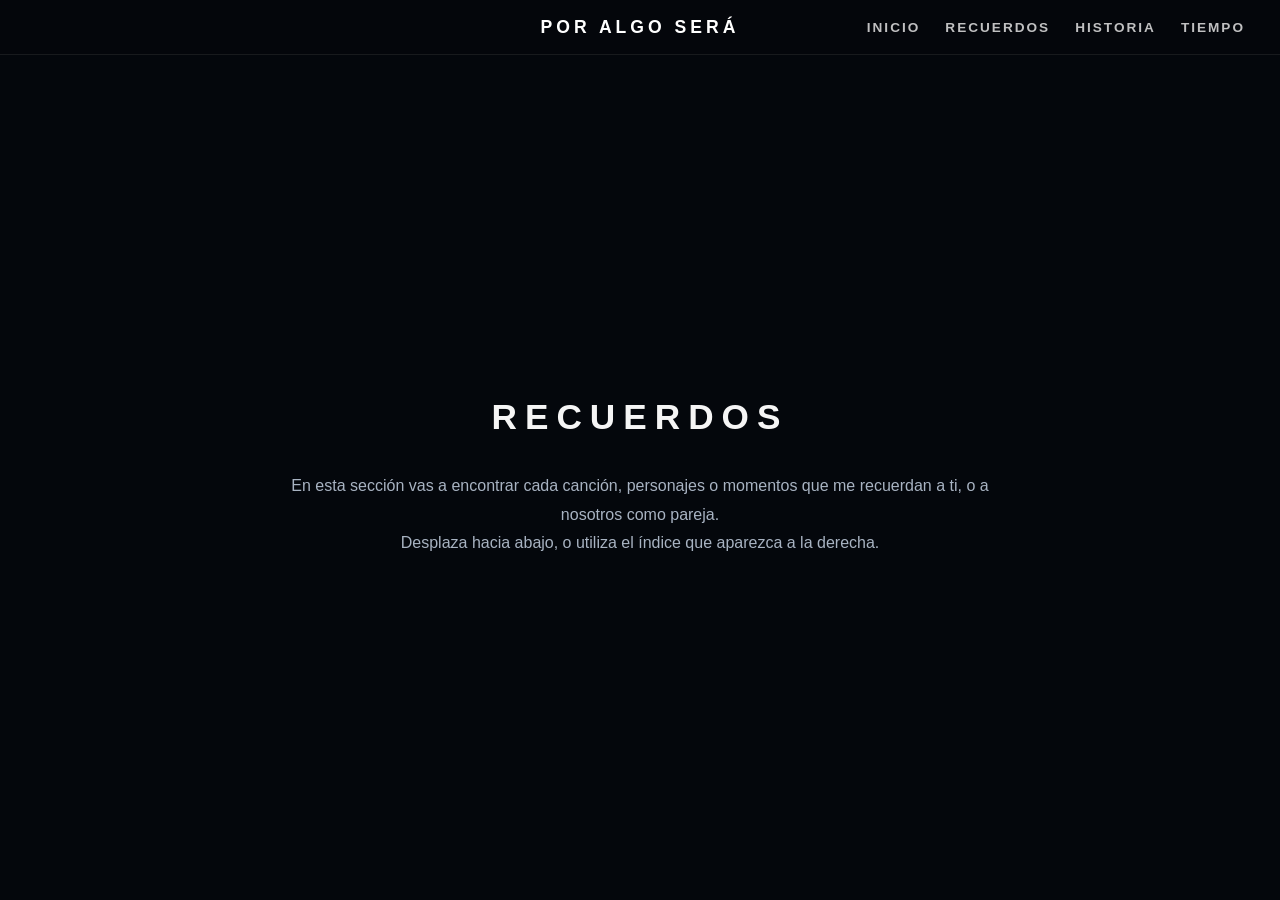
==== recuerdos.html @ 644d2d0a "Corrige typo en la sección de recuerdos sin tocar el contenido funcional" ====
<!DOCTYPE html>
<html lang="es">

<head>

    <meta charset="UTF-8">
    <meta name="viewport" content="width=device-width, initial-scale=1.0">

    <title>POR ALGO SERÁ</title>

    <link rel="icon" href="./favicon.png" type="image/png">
    <link rel="shortcut icon" href="./favicon.png" type="image/png">

    <link rel="stylesheet" href="style.css">

</head>

<body>

    <video id="background-video" autoplay muted loop playsinline>
        <source src="./nocheestrellada.mp4" type="video/mp4">
    </video>

    <div id="background-overlay"></div>

    <header id="header">

        <h1>POR ALGO SERÁ</h1>

        <nav id="navigation">

            <a href="index.html">INICIO</a>
            <a href="recuerdos.html">RECUERDOS</a>
            <a href="historia.html">HISTORIA</a>
            <a href="tiempo.html">TIEMPO</a>

        </nav>

    </header>

<main>

<section id="recuerdos">

    <div class="home-content">

        <h2>RECUERDOS</h2>

        <p>
            En esta sección vas a encontrar cada canción, personajes o momentos
            que me recuerdan a ti, o a nosotros como pareja.
        </p>

        <p>
                    Desplaza hacia abajo, o utiliza el índice que aparezca a la derecha.
                </p>
        
    </div>

</section>
---- style.css ----
@font-face{
font-family:"SF Pro";
src:url("./SF-Pro.woff2") format("woff2");
font-weight:100 900;
font-style:normal;
font-display:swap;
}

:root{
--background:#05070C;
--surface:#111827;
--text:#F5F5F5;
--text-secondary:#A8B3C2;
--primary:#5B8CFF;
--primary-hover:#79A2FF;
--border:rgba(255,255,255,.08);
--radius:18px;
}

*{
margin:0;
padding:0;
box-sizing:border-box;
}

html{
scroll-behavior:smooth;
}

body{
font-family:"SF Pro",sans-serif;
background:var(--background);
color:var(--text);
overflow-x:hidden;
}

#background-video{
position:fixed;
inset:0;
width:100vw;
height:100vh;
object-fit:cover;
object-position:center;
z-index:-3;
pointer-events:none;
}

#background-overlay{
position:fixed;
inset:0;
background:rgba(5,7,12,.78);
z-index:-2;
pointer-events:none;
}

main,
#header,
#welcome-popup{
position:relative;
z-index:1;
}

#header{
position:fixed;
top:0;
left:0;
width:100%;
height:55px;
background:rgba(5,7,12,.82);
backdrop-filter:blur(14px);
-webkit-backdrop-filter:blur(14px);
border-bottom:1px solid rgba(255,255,255,.08);
z-index:9999;
}

#header h1{
position:absolute;
top:50%;
left:50%;
transform:translate(-50%,-50%);
font-size:1.1rem;
font-weight:700;
letter-spacing:4px;
color:white;
white-space:nowrap;
user-select:none;
}

#navigation{
position:absolute;
right:35px;
top:50%;
transform:translateY(-50%);
display:flex;
gap:25px;
}

#navigation a{
text-decoration:none;
color:rgba(255,255,255,.75);
font-size:.85rem;
letter-spacing:2px;
font-weight:600;
transition:.25s;
}

#navigation a:hover{
color:white;
}

#welcome-popup{
position:fixed;
inset:0;
display:flex;
justify-content:center;
align-items:center;
background:rgba(0,0,0,.75);
backdrop-filter:blur(8px);
z-index:99999;
}

.popup{
width:700px;
max-width:90%;
background:var(--surface);
border:1px solid var(--border);
border-radius:var(--radius);
padding:45px;
text-align:center;
animation:popupEnter .6s cubic-bezier(.22,1,.36,1) forwards;
}

.popup h1{
font-size:2.2rem;
color:var(--primary);
margin-bottom:20px;
}

.popup p{
color:var(--text-secondary);
font-size:1.05rem;
line-height:1.8;
margin-bottom:35px;
}

#welcome-popup.hidden{

    animation:popupExit .5s ease forwards;

}


@keyframes popupExit{

    from{

        opacity:1;
        transform:scale(1);

    }

    to{

        opacity:0;
        transform:scale(.95);

    }

}

#enter-button{
background:var(--primary);
color:white;
border:none;
border-radius:12px;
padding:15px 35px;
font-family:inherit;
font-size:1rem;
cursor:pointer;
}

main{
width:100%;
padding-top:55px;
animation:pageEnter .5s ease forwards;
}

body.page-exit main{
animation:pageExit .5s ease forwards;
}

section{
min-height:calc(100vh - 55px);
display:flex;
justify-content:center;
align-items:center;
flex-direction:column;
padding:100px 40px;
}

.home-content{
width:100%;
max-width:850px;
display:flex;
flex-direction:column;
justify-content:center;
align-items:center;
text-align:center;
}

.home-content h2{
font-size:4rem;
letter-spacing:8px;
margin-bottom:35px;
}

.home-content p{
max-width:700px;
color:var(--text-secondary);
font-size:1.2rem;
line-height:1.8;
}

.songs-wrapper{
display:block;
padding:0;
min-height:auto;
position:relative;
}

.songs-section{
width:calc(100% - 120px);
margin:260px 0 120px 60px;
}

.songs-section h3{
font-size:2.6rem;
letter-spacing:5px;
margin-bottom:70px;
}

.recuerdos-index{
position:fixed;
top:120px;
right:35px;
width:220px;
padding:25px;
display:flex;
flex-direction:column;
gap:18px;
background:rgba(17,24,39,.85);
backdrop-filter:blur(15px);
-webkit-backdrop-filter:blur(15px);
border:1px solid rgba(255,255,255,.08);
border-radius:20px;
z-index:9500;
animation:indexEnter .7s cubic-bezier(.22,1,.36,1) forwards;
will-change:transform,opacity;
}

.recuerdos-index h3{
font-size:1rem;
letter-spacing:3px;
margin-bottom:5px;
}

.recuerdos-index a{
text-decoration:none;
color:var(--text-secondary);
font-size:.95rem;
transition:.25s;
}

.recuerdos-index a:hover{
color:var(--primary-hover);
transform:translateX(-3px);
}

.index-title{
display:flex;
align-items:center;
gap:8px;
}

.index-title button{

    all:unset;
    display:flex;
    align-items:center;
    justify-content:center;
    cursor:pointer;
    color:var(--text-secondary);
    font-size:.9rem;
    transition:.25s;
    outline:none;

}

.index-title button:focus{

    outline:none;

}

.index-title button:hover{

    color:white;

}


.index-sub{
display:flex;
flex-direction:column;
gap:10px;
margin:0 0 0 16px;
max-height:0;
overflow:hidden;
opacity:0;
transform:translateY(-10px);
transition:
max-height .35s ease,
opacity .25s ease,
transform .35s ease;
}

.index-sub.active{
max-height:300px;
margin:2px 0 10px 16px;
opacity:1;
transform:translateY(0);
}

.index-sub a{
font-size:.82rem;
letter-spacing:.5px;
color:var(--text-secondary);
opacity:.85;
transition:.25s ease;
}

.index-sub a:hover{
color:white;
opacity:1;
transform:translateX(-3px);
}

.song-card{
width:min(850px,100%);
background:var(--surface);
border:1px solid var(--border);
border-radius:var(--radius);
padding:35px;
margin-bottom:80px;
}

.song-card h4{
font-size:2.3rem;
margin-bottom:8px;
}

.song-card h5{
font-size:1.15rem;
font-weight:500;
color:var(--text-secondary);
margin-bottom:28px;
}

.song-card p{
font-size:1.05rem;
line-height:1.9;
color:var(--text-secondary);
margin-bottom:35px;
}

.song-card iframe{
width:100%;
border:none;
}



.song-card h5{

    font-size:1.15rem;
    font-weight:500;
    color:var(--text-secondary);
    margin-bottom:28px;

}

.song-card p{

    color:var(--text-secondary);
    font-size:1.05rem;
    line-height:1.9;
    text-align:left;
    margin-bottom:35px;

}

.song-card iframe{

    width:100%;
    border:none;

}

.character-card{
width:min(850px,100%);
background:var(--surface);
border:1px solid var(--border);
border-radius:var(--radius);
padding:35px;
margin-bottom:80px;
}

.character-card h4{
font-size:2.3rem;
margin-bottom:8px;
}

.character-card h5{
font-size:1.15rem;
font-weight:500;
color:var(--text-secondary);
margin-bottom:28px;
}

.character-card p{
font-size:1.05rem;
line-height:1.9;
color:var(--text-secondary);
margin-bottom:35px;
}

.character-card img{
width:70%;
max-width:600px;
margin:0 auto;
border-radius:15px;
display:block;
}

.character-quote{
text-align:center;
font-size:1.4rem !important;
color:white !important;
}

.playlist-extra{

    text-align:center;
    margin-top:180px;
    margin-bottom:160px;

}

.playlist-extra p{

    font-size:1.15rem;
    line-height:1.7;
    color:var(--text-secondary);
    margin-bottom:35px;

}

.spotify-button{

    display:inline-block;
    padding:14px 35px;
    border-radius:30px;
    background:#79A2FF;
    color:white;
    text-decoration:none;
    font-weight:700;
    letter-spacing:.5px;
    transition:.25s ease;

}

.spotify-button:hover{

    background:#9BB9FF;
    transform:scale(1.05);

}

.characters-section{

    min-height:auto;
    display:block;
    padding:0;
    margin-left:60px;
    margin-bottom:120px;

}

.characters-section h3{

    font-size:2.6rem;
    letter-spacing:5px;
    color:white;
    margin-bottom:70px;
    text-align:left;

}

@keyframes popupEnter{

    from{

        opacity:0;
        transform:translateY(-60px);

    }

    to{

        opacity:1;
        transform:translateY(0);

    }

}


@keyframes pageEnter{

    from{
        opacity:0;
    }

    to{
        opacity:1;
    }

}

@keyframes pageExit{

    from{
        opacity:1;
    }

    to{
        opacity:0;
    }

}
.recuerdos-index.exit{

    animation:indexExit .5s ease forwards;

}

@keyframes indexEnter{

    from{

        opacity:0;
        transform:translateX(80px);

    }

    to{

        opacity:1;
        transform:translateX(0);

    }

}

@keyframes indexExit{

    from{

        opacity:1;
        transform:translateX(0);

    }

    to{

        opacity:0;
        transform:translateX(80px);

    }

}

.recuerdos-index a:hover{
    color:var(--primary-hover);
    transform:translateX(-3px);
}



@media(max-width:1200px){

    .recuerdos-index{

        display:none;

    }

}

#canciones,
#personajes,
.song-card,
.character-card{
    scroll-margin-top:100px;
}


#love-loading{

    position:fixed;
    top:75px;
    left:25px;
    width:280px;
    padding:16px 18px 12px;

    background:rgba(17,24,39,.92);
    backdrop-filter:blur(15px);
    -webkit-backdrop-filter:blur(15px);

    border:1px solid rgba(255,255,255,.08);
    border-radius:16px;

    color:white;
    overflow:hidden;

    z-index:100000;

    animation:
        lovePopupEnter .45s ease forwards,
        lovePopupExit .45s ease forwards 9.55s;

}

#love-loading span{

    display:block;
    font-size:.92rem;
    letter-spacing:.5px;

}

.loading-progress{

    position:absolute;
    left:0;
    bottom:0;

    width:100%;
    height:3px;

    background:white;

    transform-origin:left;
    animation:loadingBar 10s linear forwards;

}

@keyframes loadingBar{

    from{

        transform:scaleX(1);

    }

    to{

        transform:scaleX(0);

    }

}

@keyframes lovePopupEnter{

    from{

        opacity:0;
        transform:translateX(-20px);

    }

    to{

        opacity:1;
        transform:translateX(0);

    }

}

@keyframes lovePopupExit{

    from{

        opacity:1;
        transform:translateX(0);

    }

    to{

        opacity:0;
        transform:translateX(-20px);

    }

}

.story-letter{

    max-width:850px;
    margin:40px auto 70px;
    text-align:left;

}

.story-letter p{

    color:var(--text-secondary);
    font-size:1.15rem;
    line-height:2;
    margin-bottom:32px;

}

.story-highlight{

    text-align:center;
    font-size:2rem !important;
    font-weight:700;
    letter-spacing:3px;
    color:white !important;
    margin:50px 0;

}

.story-button{

    display:inline-block;
    padding:16px 40px;
    border-radius:30px;

    background:var(--primary);
    color:white;

    text-decoration:none;
    font-weight:700;
    letter-spacing:.5px;

    transition:.25s ease;

}

.story-button:hover{

    background:var(--primary-hover);
    transform:scale(1.05);

}


@media (max-width:1200px){

    #header{

        height:70px;

    }

    #header h1{

        font-size:1.3rem;
        letter-spacing:3px;

    }

    #navigation{

        right:30px;
        gap:22px;

    }

    #navigation a{

        font-size:.95rem;
        letter-spacing:1px;

    }

    section{

        padding:90px 35px;

    }

    .home-content{

        max-width:820px;
        padding:0 30px;

    }

    .home-content h2{

        font-size:3.3rem;

    }

    .home-content p{

        font-size:1.2rem;
        line-height:1.9;

    }

    .songs-section{

        width:calc(100% - 70px);
        margin:220px 35px 100px;

    }

    .characters-section{

        width:calc(100% - 70px);
        margin:0 35px 100px;

    }

    .song-card,
    .character-card{

        width:100%;
        padding:40px;

    }

    .song-card h4,
    .character-card h4{

        font-size:2rem;

    }

    .song-card p,
    .character-card p{

        font-size:1.1rem;

    }

    .character-card img{

        width:85%;

    }

    .story-letter{

        max-width:760px;
        padding:0 20px;

    }

    .story-letter p{

        font-size:1.2rem;

    }

    .story-button{

        font-size:1rem;
        padding:18px 40px;

    }

    .recuerdos-index{

        width:220px;
        right:20px;
        top:95px;

    }

}

#mobile-index-toggle{

    display:none;

}


@media (max-width:900px){

    #header{

        height:55px;

    }

    #header h1{

        left:15px;
        top:50%;
        transform:translateY(-50%);

        font-size:.78rem;
        letter-spacing:1px;

    }

    #navigation{

        right:15px;
        top:50%;
        transform:translateY(-50%);
        gap:10px;

    }

    #navigation a{

        font-size:.68rem;
        letter-spacing:0;

    }



#love-loading{

    left:50%;
    top:12px;

    width:240px;
    padding:12px 16px;

    border-radius:18px;

    transform:translateX(-50%);

    animation:
        lovePopupEnterMobile .45s ease forwards,
        lovePopupExitMobile .45s ease forwards 4.05s;

}

.loading-progress{

    animation:loadingBar 4.5s linear forwards;

}

#love-loading span{

    font-size:.82rem;
    letter-spacing:.3px;

}



@keyframes lovePopupExitMobile{

    from{

        opacity:1;
        transform:translate(-50%,0);

    }

    to{

        opacity:0;
        transform:translate(-50%,-45px);

    }

}


@keyframes lovePopupEnterMobile{

    from{

        opacity:0;
        transform:translate(-50%,-45px);

    }

    to{

        opacity:1;
        transform:translate(-50%,0);

    }

}

@keyframes lovePopupExitMobile{

    from{

        opacity:1;
        transform:translate(-50%,0);

    }

    to{

        opacity:0;
        transform:translate(-50%,-45px);

    }

}

}


.home-content h2{
    font-size:2.2rem;
}

.home-content p{
    font-size:1rem;
}

.songs-section h3,
.characters-section h3{
    font-size:2rem;
}

.song-card h4,
.character-card h4{
    font-size:1.6rem;
}

.song-card h5,
.character-card h5{
    font-size:1rem;
}

.song-card p,
.character-card p{
    font-size:.95rem;
    line-height:1.7;
}

.story-highlight{
    font-size:1.6rem !important;
}

.story-letter p{
    font-size:1rem;
}



@media (max-width:1200px){

    .recuerdos-index{

        display:flex;
        flex-direction:column;

        width:220px;

        top:95px;
        right:-215px;

        transition:right .35s ease;

        z-index:9999;

    }

    .recuerdos-index.open{

        right:10px;

    }

    #mobile-index-toggle{

        position:absolute;

        left:-35px;
        top:18px;

        width:35px;
        height:45px;

        display:flex;
        justify-content:center;
        align-items:center;

        border:none;
        border-radius:12px 0 0 12px;

        background:rgba(17,24,39,.92);

        color:white;
        font-size:1rem;

        cursor:pointer;

    }

    .recuerdos-index h3{

        font-size:.9rem;

    }

    .recuerdos-index a{

        font-size:.8rem;

    }

}



#love-counter{

    margin-top:60px;

    width:100%;
    max-width:420px;

    padding:35px 45px;

    background:rgba(17,24,39,.75);

    border:1px solid rgba(255,255,255,.08);

    border-radius:20px;

    backdrop-filter:blur(15px);
    -webkit-backdrop-filter:blur(15px);

    text-align:center;

    animation:counterEnter .7s cubic-bezier(.22,1,.36,1) forwards;

}


#love-counter h3{

    color:var(--text-secondary);

    font-size:.95rem;

    font-weight:600;

    letter-spacing:1px;

    line-height:1.6;

    margin-bottom:20px;

}


#love-counter p{

    margin:0;

}


#visit-count{

    display:block;

    font-size:5rem;

    font-weight:800;

    letter-spacing:3px;

    color:var(--primary);

    line-height:1;

}


@keyframes counterEnter{

    from{

        opacity:0;

        transform:translateY(30px) scale(.95);

    }


    to{

        opacity:1;

        transform:translateY(0) scale(1);

    }

}


@media(max-width:900px){

    #love-counter{

        padding:30px;

        max-width:320px;

    }


    #love-counter h3{

        font-size:.8rem;

    }


    #visit-count{

        font-size:3.5rem;

    }

}



/* =========================
   SECCIÓN TIEMPO
========================= */

.time-section{

    min-height:calc(100vh - 55px);
    display:flex;
    justify-content:center;
    align-items:center;
    flex-direction:column;
    padding:100px 40px;

}


.time-content{

    width:100%;
    max-width:850px;
    display:flex;
    flex-direction:column;
    justify-content:center;
    align-items:center;
    text-align:center;

}


.time-content h2{

    font-size:4rem;
    letter-spacing:8px;
    margin-bottom:35px;
    color:white;

}


.time-content p{

    max-width:700px;
    color:var(--text-secondary);
    font-size:1.2rem;
    line-height:1.8;

}


.love-time{

    display:flex;
    justify-content:center;
    align-items:center;
    gap:25px;

    margin:55px 0;

}


.time-box{

    width:130px;
    height:130px;

    display:flex;
    flex-direction:column;
    justify-content:center;
    align-items:center;

    background:rgba(17,24,39,.75);

    border:1px solid rgba(255,255,255,.08);

    border-radius:20px;

    backdrop-filter:blur(15px);
    -webkit-backdrop-filter:blur(15px);

}


.time-box span{

    font-size:3.5rem;
    font-weight:800;
    color:var(--primary);

    line-height:1;

}


.time-box small{

    margin-top:12px;

    font-size:.8rem;
    letter-spacing:3px;

    color:var(--text-secondary);

}


.time-message{

    margin-top:20px;

}




@media(max-width:900px){


    .time-content h2{

        font-size:2.2rem;
        letter-spacing:5px;

    }


    .time-content p{

        font-size:1rem;

    }


    .love-time{

        gap:10px;
        margin:40px 0;

    }


    .time-box{

        width:75px;
        height:75px;

        border-radius:15px;

    }


    .time-box span{

        font-size:1.8rem;

    }


    .time-box small{

        font-size:.55rem;
        letter-spacing:1px;

        margin-top:5px;

    }


}


.site-footer{

    width:100%;

    padding:30px 20px 25px;

    text-align:center;

    color:rgba(255,255,255,.35);

    font-size:.75rem;

    letter-spacing:.5px;

}

.site-footer p{

    margin:0;

}


#anniversary-waiting{
    position:fixed;
    inset:0;
    display:flex;
    justify-content:center;
    align-items:center;
    padding:40px;
    background:rgba(5,7,12,.78);
    backdrop-filter:blur(14px);
    -webkit-backdrop-filter:blur(14px);
    z-index:200000;
    opacity:1;
    transition:opacity .6s ease,visibility .6s ease;
    overflow:hidden;
}

#anniversary-waiting.waiting-hidden{
    opacity:0;
    visibility:hidden;
    pointer-events:none;
}

.waiting-background-video{
    position:absolute;
    inset:-30px;
    width:calc(100% + 60px);
    height:calc(100% + 60px);
    object-fit:cover;
    object-position:center;
    filter:blur(14px);
    z-index:-2;
}

#anniversary-waiting::after{
    content:"";
    position:absolute;
    inset:0;
    background:rgba(5,7,12,.78);
    z-index:-1;
}

.waiting-content{
    position:relative;
    z-index:1;
    width:100%;
    max-width:850px;
    display:flex;
    flex-direction:column;
    align-items:center;
    text-align:center;
    animation:waitingContentEnter 1s cubic-bezier(.22,1,.36,1) forwards;
}

.waiting-intro{
    color:var(--text-secondary);
    font-size:1.15rem;
    line-height:1.8;
    margin-bottom:12px;
    letter-spacing:.3px;
}

.waiting-content h1{
    margin:0;
    color:white;
    font-size:4.5rem;
    font-weight:800;
    letter-spacing:10px;
    line-height:1.1;
    text-shadow:0 0 35px rgba(91,140,255,.18);
}

.waiting-countdown{
    display:flex;
    justify-content:center;
    align-items:center;
    gap:25px;
    margin:60px 0 30px;
}

.waiting-time-box{
    width:130px;
    height:130px;
    display:flex;
    flex-direction:column;
    justify-content:center;
    align-items:center;
    background:rgba(17,24,39,.75);
    border:1px solid rgba(255,255,255,.08);
    border-radius:20px;
    backdrop-filter:blur(15px);
    -webkit-backdrop-filter:blur(15px);
    box-shadow:0 15px 50px rgba(0,0,0,.15);
}

.waiting-time-box span{
    font-size:3.5rem;
    font-weight:800;
    color:var(--primary);
    line-height:1;
}

.waiting-time-box small{
    margin-top:12px;
    font-size:.8rem;
    letter-spacing:3px;
    color:var(--text-secondary);
}

.waiting-date{
    color:rgba(255,255,255,.55);
    font-size:.85rem;
    font-weight:600;
    letter-spacing:4px;
    margin-bottom:45px;
}

.waiting-progress-wrapper{
    width:100%;
    max-width:650px;
}

.waiting-progress-info{
    display:flex;
    justify-content:flex-end;
    align-items:center;
    margin-bottom:10px;
}

#waiting-progress-percent{
    color:var(--primary);
    font-size:.8rem;
    font-weight:700;
    letter-spacing:.5px;
}

.waiting-progress{
    width:100%;
    height:5px;
    overflow:hidden;
    background:rgba(255,255,255,.09);
    border-radius:20px;
    border:1px solid rgba(255,255,255,.04);
}

#waiting-progress-bar{
    width:0%;
    height:100%;
    background:var(--primary);
    border-radius:20px;
    box-shadow:0 0 15px rgba(91,140,255,.45);
    transition:width .8s linear;
}

@keyframes waitingContentEnter{
    from{
        opacity:0;
        transform:translateY(25px) scale(.98);
    }
    to{
        opacity:1;
        transform:translateY(0) scale(1);
    }
}

@media(max-width:900px){

    #anniversary-waiting{
        padding:25px 18px;
    }

    .waiting-intro{
        font-size:.95rem;
        max-width:330px;
        margin-bottom:15px;
    }

    .waiting-content h1{
        font-size:2.25rem;
        letter-spacing:5px;
    }

    .waiting-countdown{
        width:100%;
        gap:8px;
        margin:45px 0 25px;
    }

    .waiting-time-box{
        width:calc(25% - 6px);
        height:80px;
        border-radius:15px;
    }

    .waiting-time-box span{
        font-size:1.7rem;
    }

    .waiting-time-box small{
        margin-top:6px;
        font-size:.52rem;
        letter-spacing:1px;
    }

    .waiting-date{
        font-size:.65rem;
        letter-spacing:2px;
        margin-bottom:35px;
    }

    .waiting-progress-wrapper{
        max-width:340px;
    }

    #waiting-progress-percent{
        font-size:.7rem;
    }

}
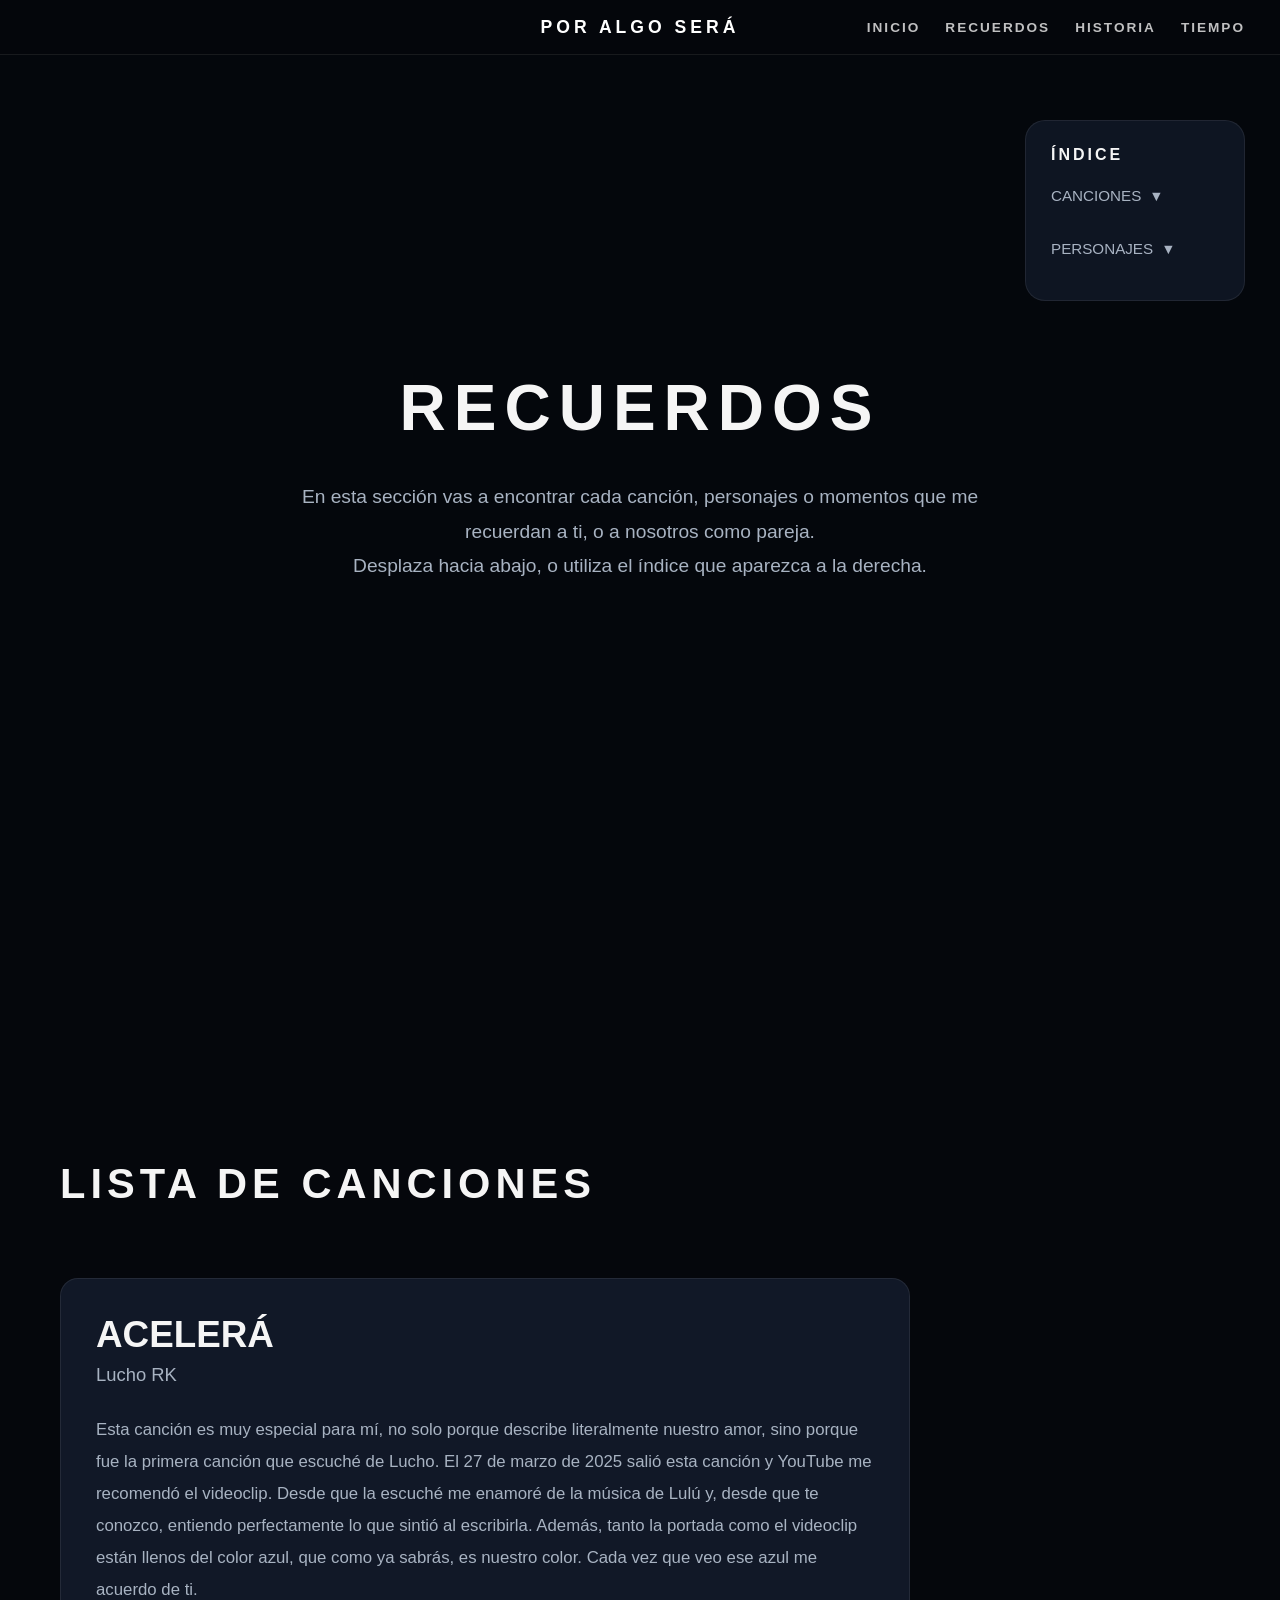
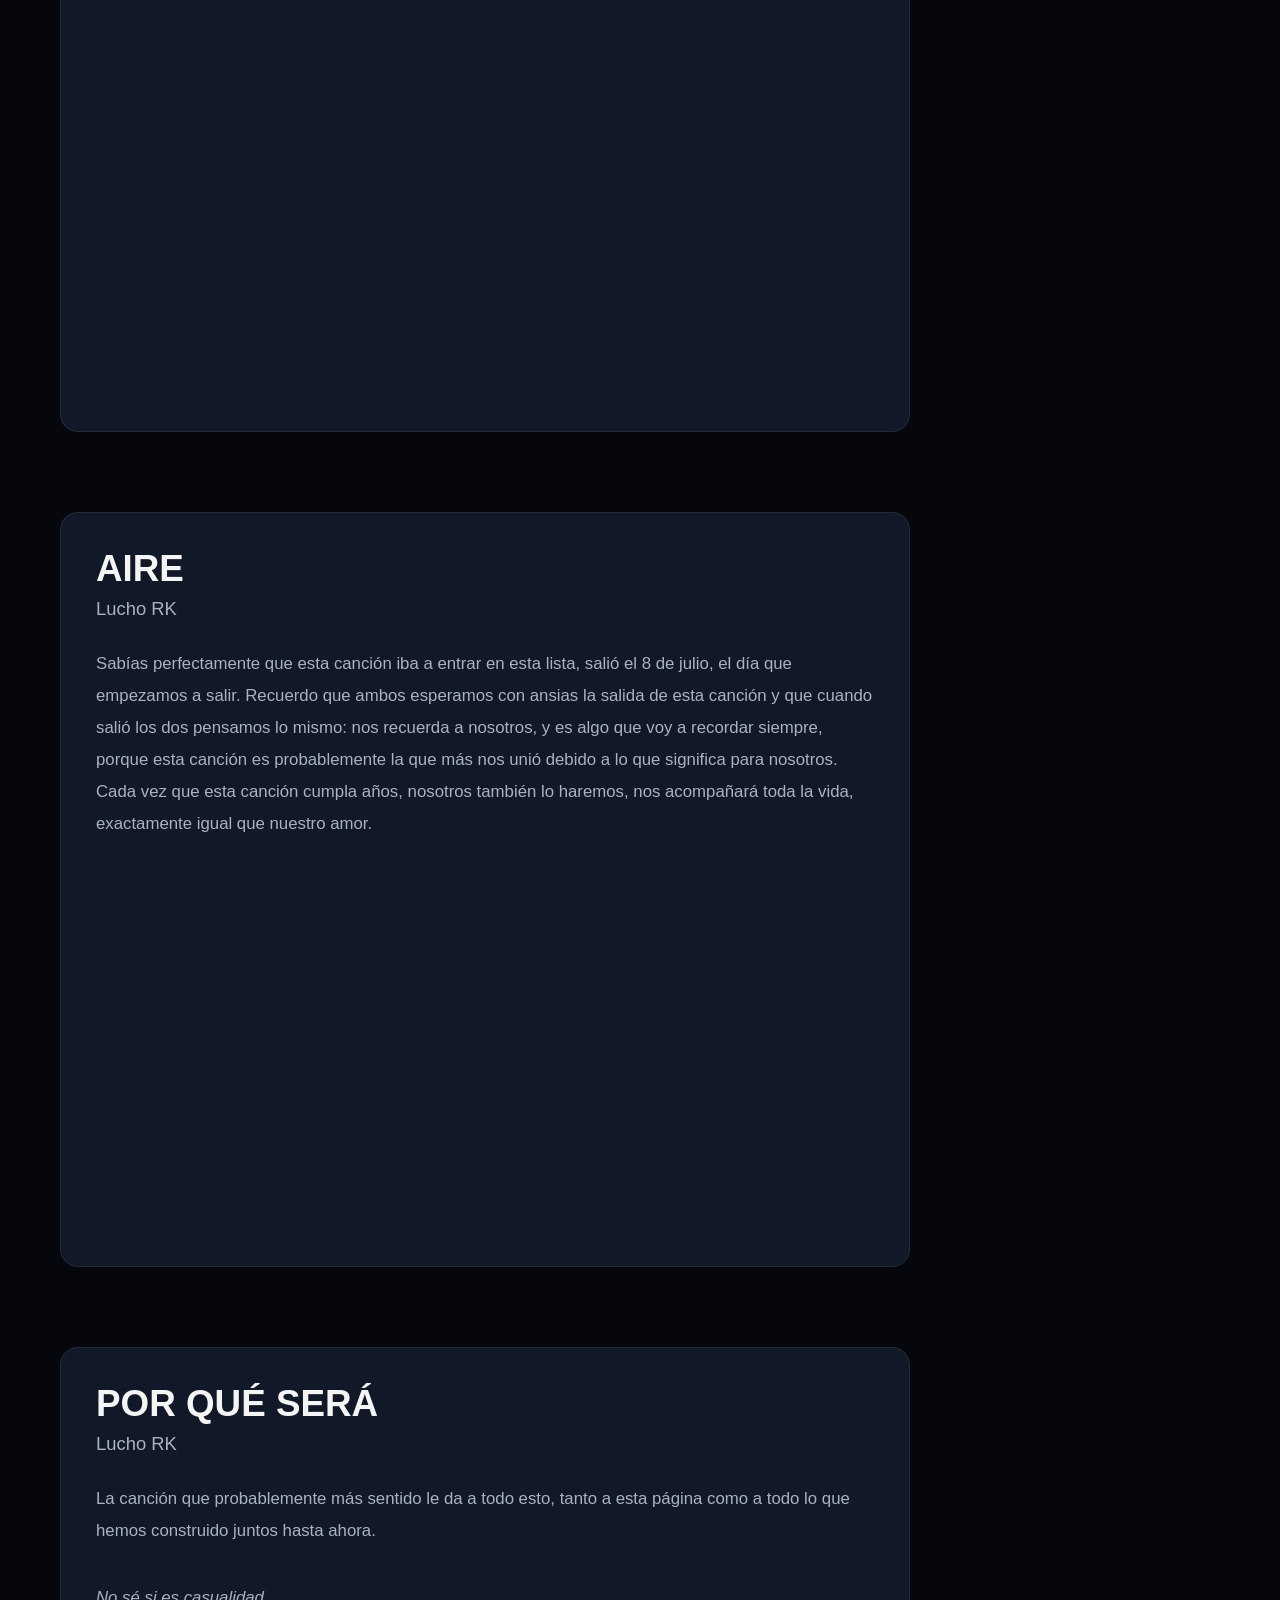
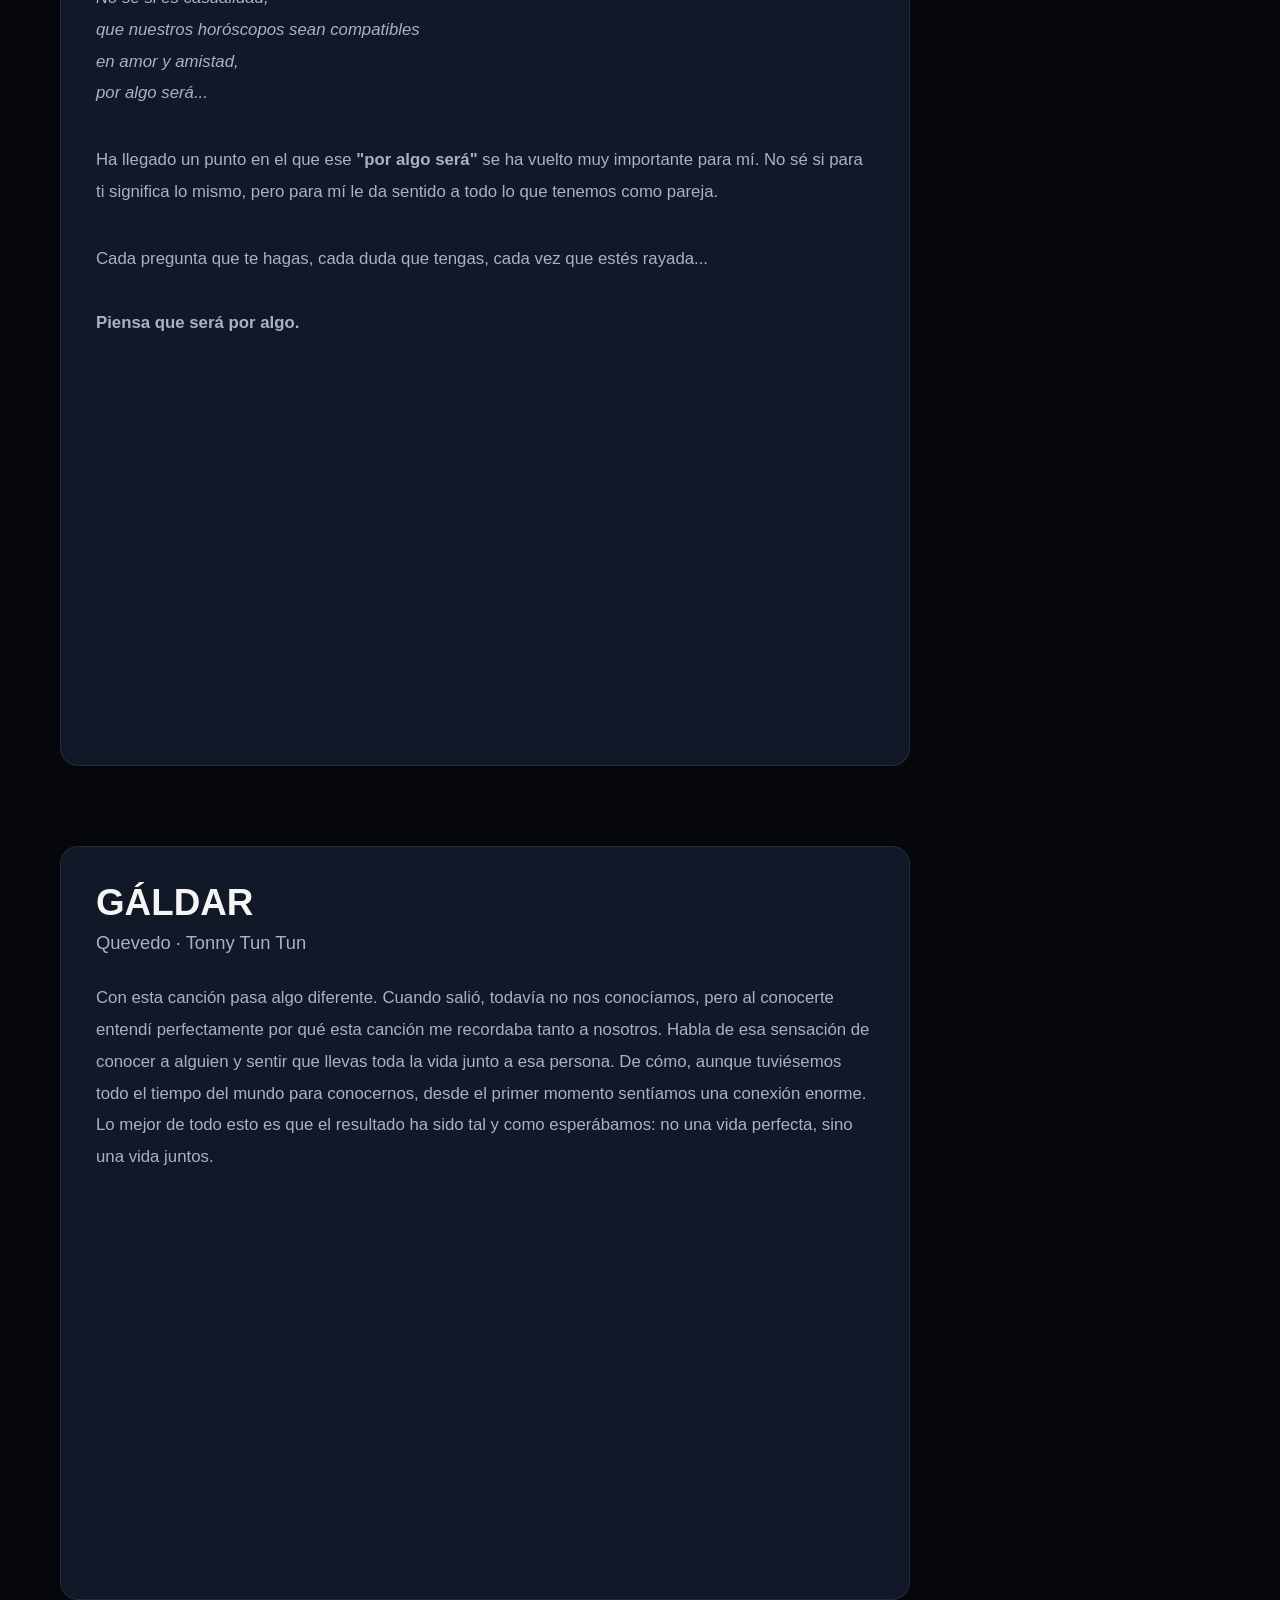
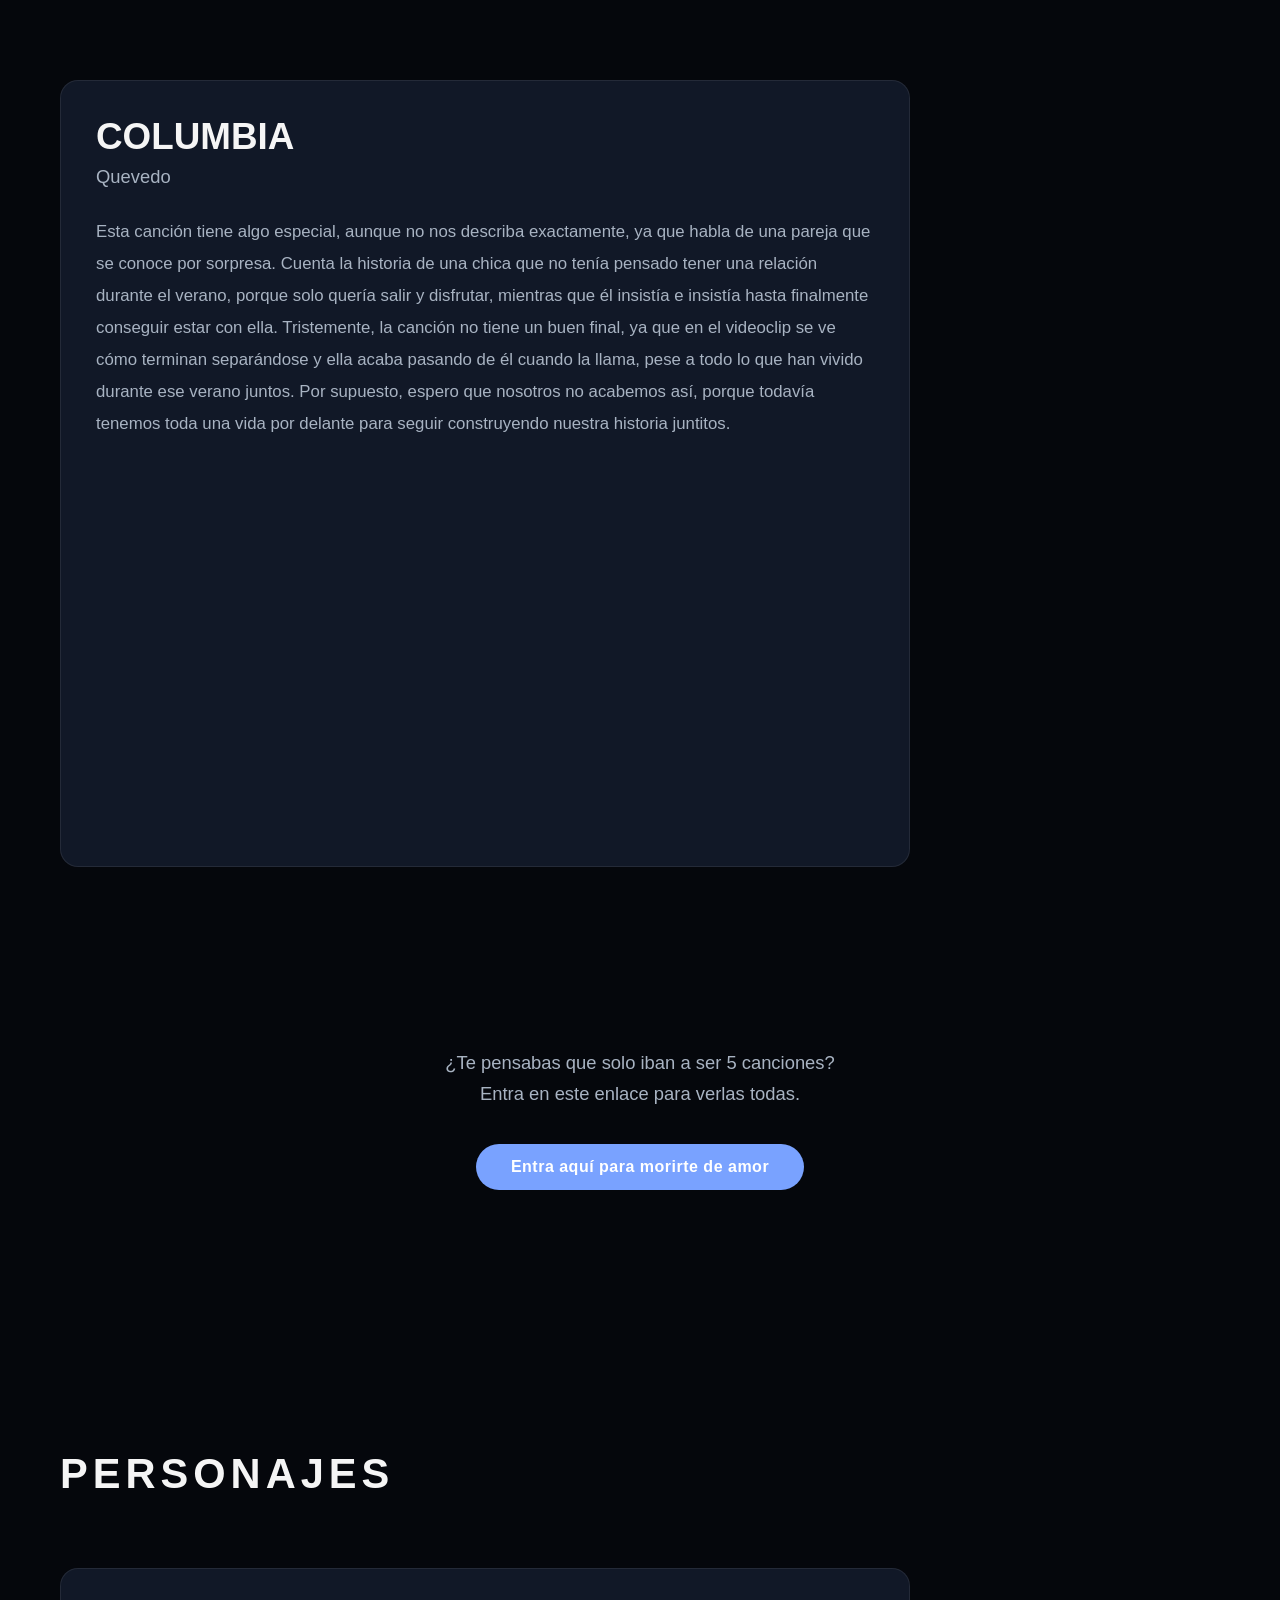
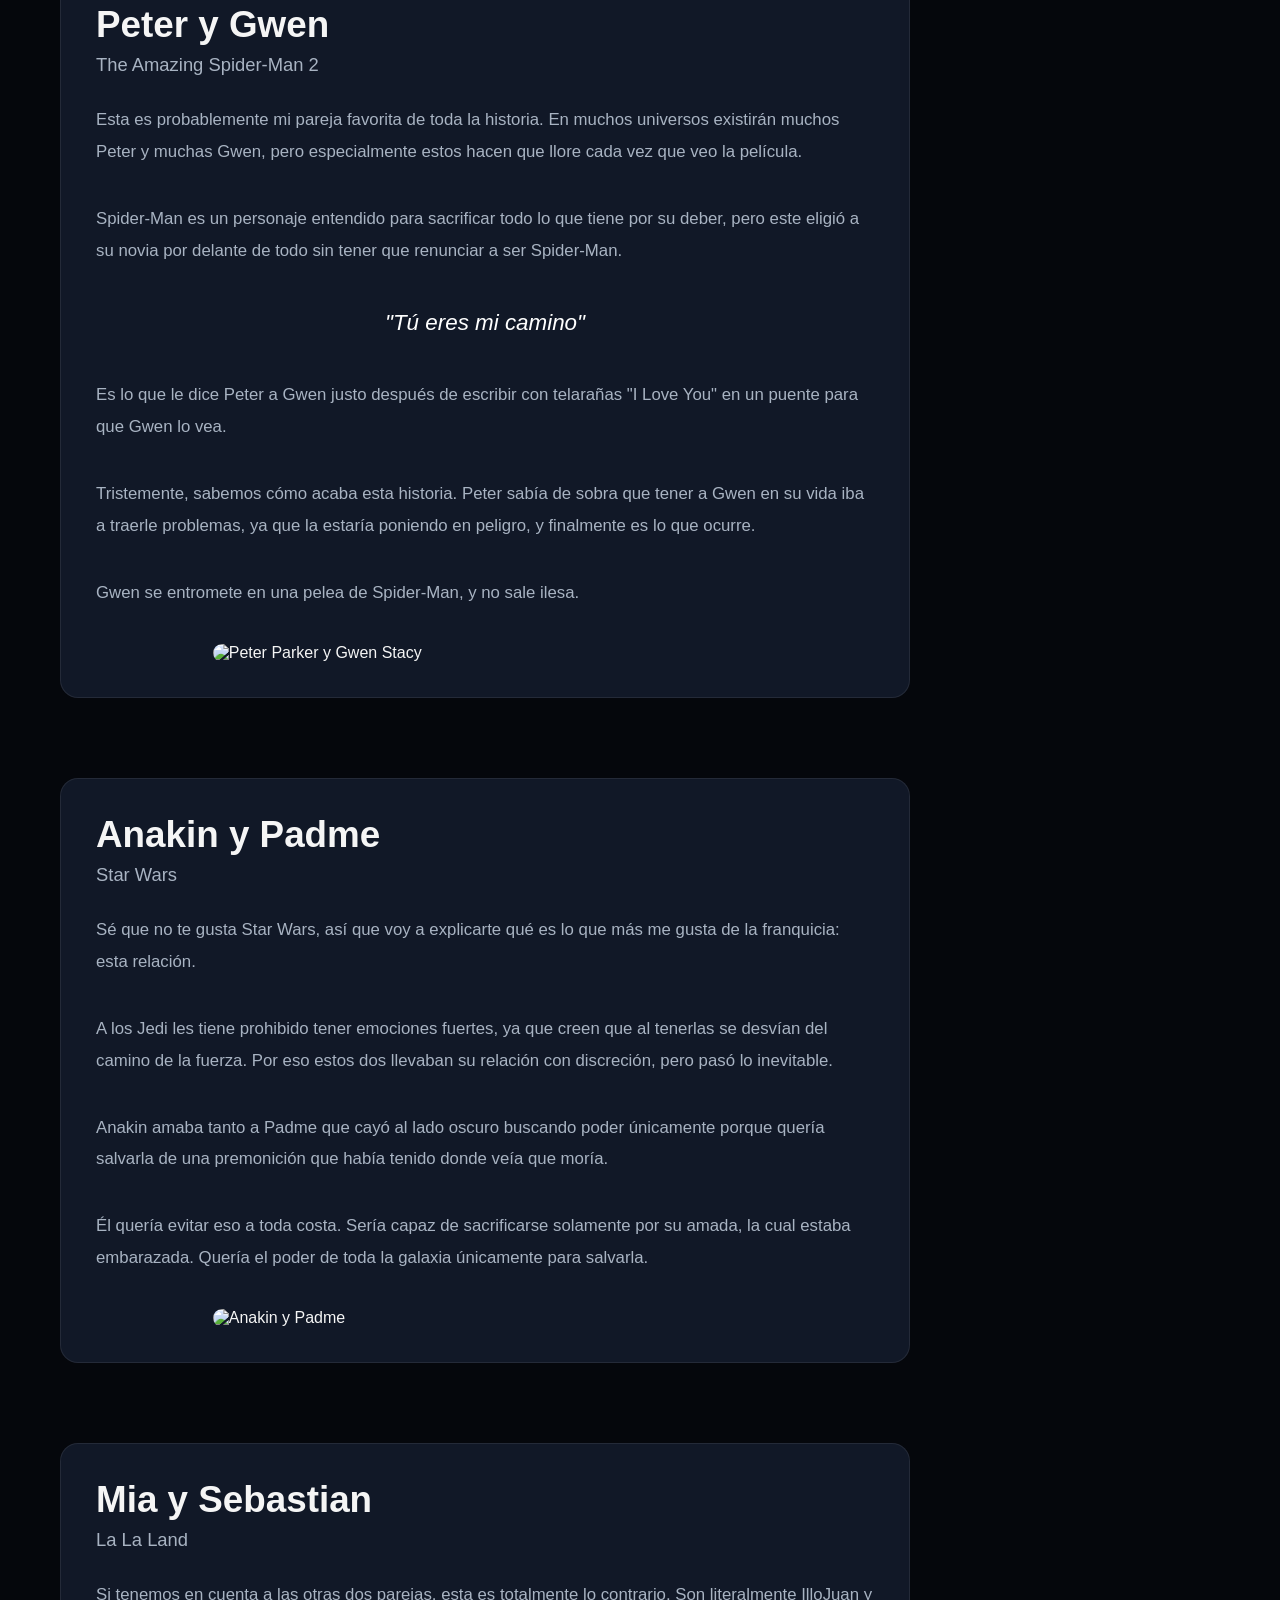
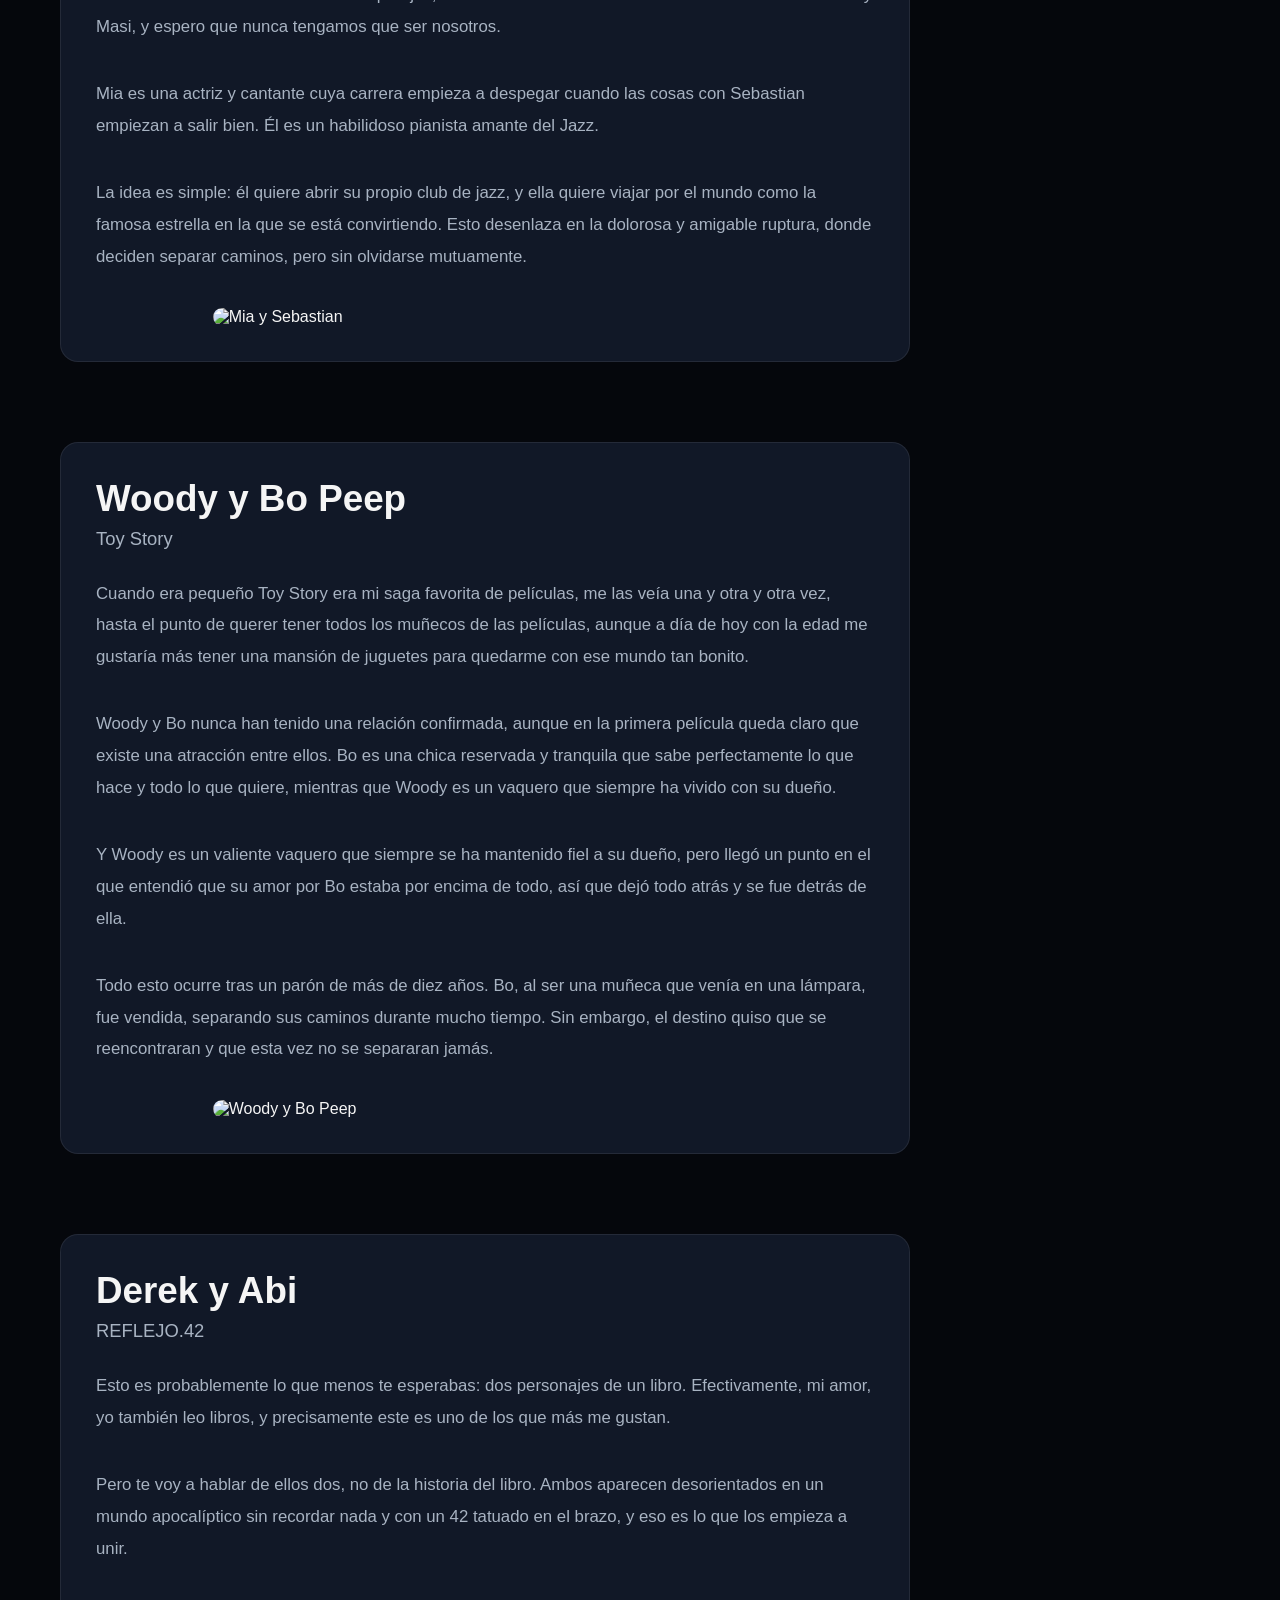
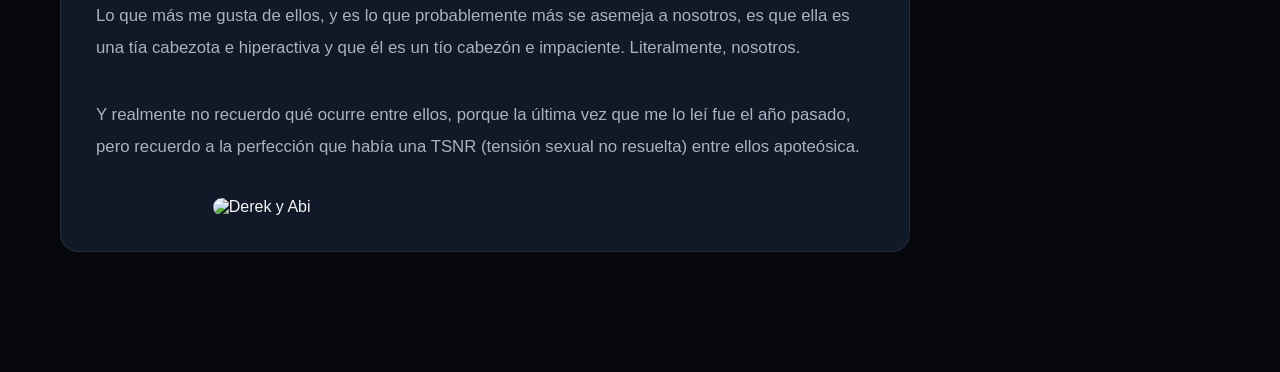
==== commit f3339696: "Restaura el contenido completo de recuerdos.html y corrige los typos sin tocar el resto del proyecto" ====
--- a/recuerdos.html
+++ b/recuerdos.html
@@ -1,60 +1,520 @@
-<!DOCTYPE html>
-<html lang="es">
-
-<head>
-
-    <meta charset="UTF-8">
-    <meta name="viewport" content="width=device-width, initial-scale=1.0">
-
-    <title>POR ALGO SERÁ</title>
-
-    <link rel="icon" href="./favicon.png" type="image/png">
-    <link rel="shortcut icon" href="./favicon.png" type="image/png">
-
-    <link rel="stylesheet" href="style.css">
-
-</head>
-
-<body>
-
-    <video id="background-video" autoplay muted loop playsinline>
-        <source src="./nocheestrellada.mp4" type="video/mp4">
-    </video>
-
-    <div id="background-overlay"></div>
-
-    <header id="header">
-
-        <h1>POR ALGO SERÁ</h1>
-
-        <nav id="navigation">
-
-            <a href="index.html">INICIO</a>
-            <a href="recuerdos.html">RECUERDOS</a>
-            <a href="historia.html">HISTORIA</a>
-            <a href="tiempo.html">TIEMPO</a>
-
-        </nav>
-
-    </header>
-
-<main>
-
-<section id="recuerdos">
-
-    <div class="home-content">
-
-        <h2>RECUERDOS</h2>
-
-        <p>
-            En esta sección vas a encontrar cada canción, personajes o momentos
-            que me recuerdan a ti, o a nosotros como pareja.
-        </p>
-
-        <p>
-                    Desplaza hacia abajo, o utiliza el índice que aparezca a la derecha.
-                </p>
-        
-    </div>
-
-</section>
+<!DOCTYPE html>
+<html lang="es">
+
+<head>
+
+    <meta charset="UTF-8">
+    <meta name="viewport" content="width=device-width, initial-scale=1.0">
+
+    <title>POR ALGO SERÁ</title>
+
+    <link rel="icon" href="./favicon.png" type="image/png">
+    <link rel="shortcut icon" href="./favicon.png" type="image/png">
+
+    <link rel="stylesheet" href="style.css">
+
+</head>
+
+<body>
+
+    <video id="background-video" autoplay muted loop playsinline>
+        <source src="./nocheestrellada.mp4" type="video/mp4">
+    </video>
+
+    <div id="background-overlay"></div>
+
+    <header id="header">
+
+        <h1>POR ALGO SERÁ</h1>
+
+        <nav id="navigation">
+
+            <a href="index.html">INICIO</a>
+            <a href="recuerdos.html">RECUERDOS</a>
+            <a href="historia.html">HISTORIA</a>
+            <a href="tiempo.html">TIEMPO</a>
+
+        </nav>
+
+    </header>
+
+<main>
+
+<section id="recuerdos">
+
+    <div class="home-content">
+
+        <h2>RECUERDOS</h2>
+
+        <p>
+            En esta sección vas a encontrar cada canción, personajes o momentos
+            que me recuerdan a ti, o a nosotros como pareja.
+        </p>
+
+        <p>
+                    Desplaza hacia abajo, o utiliza el índice que aparezca a la derecha.
+                </p>
+        
+    </div>
+
+</section>
+
+<section class="songs-wrapper">
+
+<div class="recuerdos-index">
+
+    <button id="mobile-index-toggle" type="button">
+        ❮
+    </button>
+
+    <h3>ÍNDICE</h3>
+
+<div class="index-title">
+
+    <a href="#canciones">CANCIONES</a>
+
+    <button type="button" id="songs-toggle">
+        ▼
+    </button>
+
+</div>
+
+
+<div class="index-sub" id="songs-menu">
+
+    <a href="#acelera">• Acelerá</a>
+    <a href="#aire">• Aire</a>
+    <a href="#porque-sera">• Por Qué Será</a>
+    <a href="#galdar">• Gáldar</a>
+    <a href="#columbia">• Columbia</a>
+
+</div>
+
+
+<div class="index-title">
+
+    <a href="#personajes">PERSONAJES</a>
+
+    <button type="button" id="characters-toggle">
+        ▼
+    </button>
+
+</div>
+
+
+<div class="index-sub" id="characters-menu">
+
+    <a href="#personaje-1">• Peter y Gwen</a>
+    <a href="#personaje-2">• Anakin y Padme</a>
+    <a href="#personaje-3">• Mia y Sebastian</a>
+    <a href="#personaje-4">• Woody y Bo Peep</a>
+    <a href="#personaje-5">• Derek y Abi</a>
+
+</div>
+
+</div>
+
+<div class="songs-section">
+
+<h3 id="canciones">LISTA DE CANCIONES</h3>
+
+<div class="song-card" id="acelera">
+
+<h4>ACELERÁ</h4>
+
+<h5>Lucho RK</h5>
+
+<p>
+Esta canción es muy especial para mí, no solo porque describe
+ literalmente nuestro amor, sino porque fue la primera canción
+ que escuché de Lucho. El 27 de marzo de 2025 salió esta canción
+ y YouTube me recomendó el videoclip. Desde que la escuché me
+ enamoré de la música de Lulú y, desde que te conozco, entiendo
+ perfectamente lo que sintió al escribirla.
+ 
+ Además, tanto la portada como el videoclip están llenos del color
+ azul, que como ya sabrás, es nuestro color. Cada vez que veo ese
+ azul me acuerdo de ti.
+</p>
+
+<iframe
+ style="border-radius:12px"
+ src="https://open.spotify.com/embed/album/01rmWgULgFerhGFFXqQuty"
+ width="100%"
+ height="352"
+ frameborder="0"
+ allowfullscreen=""
+ loading="lazy"
+ allow="autoplay; clipboard-write; encrypted-media; fullscreen; picture-in-picture">
+</iframe>
+
+</div>
+
+<div class="song-card" id="aire">
+
+<h4>AIRE</h4>
+
+<h5>Lucho RK</h5>
+
+<p>
+Sabías perfectamente que esta canción iba a entrar en esta lista,
+ salió el 8 de julio, el día que empezamos a salir. Recuerdo que ambos
+ esperamos con ansias la salida de esta canción y que cuando salió
+ los dos pensamos lo mismo: nos recuerda a nosotros, y es algo que
+ voy a recordar siempre, porque esta canción es probablemente la que
+ más nos unió debido a lo que significa para nosotros.
+
+ Cada vez que esta canción cumpla años, nosotros también lo haremos,
+ nos acompañará toda la vida, exactamente igual que nuestro amor.
+</p>
+
+<iframe
+ style="border-radius:12px"
+ src="https://open.spotify.com/embed/album/5X1QJwRKRpyteu2TsPiLJx"
+ width="100%"
+ height="352"
+ frameborder="0"
+ allowfullscreen=""
+ loading="lazy"
+ allow="autoplay; clipboard-write; encrypted-media; fullscreen; picture-in-picture">
+</iframe>
+
+</div>
+
+<div class="song-card" id="porque-sera">
+
+<h4>POR QUÉ SERÁ</h4>
+
+<h5>Lucho RK</h5>
+
+
+    <p>
+ La canción que probablemente más sentido le da a todo esto,
+ tanto a esta página como a todo lo que hemos construido juntos
+ hasta ahora.
+ </p>
+
+<p class="song-quote">
+ 
+<em>
+ 
+ No sé si es casualidad,<br>
+ que nuestros horóscopos sean compatibles<br>
+ en amor y amistad,<br>
+ por algo será...
+ 
+</em>
+ 
+</p>
+
+<p>
+ Ha llegado un punto en el que ese <strong>"por algo será"</strong>
+ se ha vuelto muy importante para mí. No sé si para ti significa
+ lo mismo, pero para mí le da sentido a todo lo que tenemos como pareja.
+</p>
+
+<p>
+ Cada pregunta que te hagas, cada duda que tengas, cada vez que estés rayada...
+ 
+<br><br>
+ 
+ <strong>Piensa que será por algo.</strong>
+ 
+</p>
+
+<iframe
+ style="border-radius:12px"
+ src="https://open.spotify.com/embed/album/0k5P4aqC9iza7uIT9vuZ7F"
+ width="100%"
+ height="352"
+ frameborder="0"
+ allowfullscreen=""
+ loading="lazy"
+ allow="autoplay; clipboard-write; encrypted-media; fullscreen; picture-in-picture">
+</iframe>
+
+</div>
+
+<div class="song-card" id="galdar">
+
+<h4>GÁLDAR</h4>
+
+<h5>Quevedo · Tonny Tun Tun</h5>
+
+<p>
+Con esta canción pasa algo diferente. Cuando salió, todavía no nos conocíamos,
+ pero al conocerte entendí perfectamente por qué esta canción me recordaba tanto
+ a nosotros.
+ 
+ Habla de esa sensación de conocer a alguien y sentir que llevas toda la vida
+ junto a esa persona. De cómo, aunque tuviésemos todo el tiempo del mundo para
+ conocernos, desde el primer momento sentíamos una conexión enorme.
+ 
+ Lo mejor de todo esto es que el resultado ha sido tal y como esperábamos:
+ no una vida perfecta, sino una vida juntos.
+</p>
+
+<iframe
+ style="border-radius:12px"
+ src="https://open.spotify.com/embed/album/2uB2UFNP7LB66axhwKdpcD"
+ width="100%"
+ height="352"
+ frameborder="0"
+ allowfullscreen=""
+ loading="lazy"
+ allow="autoplay; clipboard-write; encrypted-media; fullscreen; picture-in-picture">
+</iframe>
+
+</div>
+
+<div class="song-card" id="columbia">
+
+<h4>COLUMBIA</h4>
+
+<h5>Quevedo</h5>
+
+<p>
+Esta canción tiene algo especial, aunque no nos describa exactamente,
+ ya que habla de una pareja que se conoce por sorpresa.
+ 
+ Cuenta la historia de una chica que no tenía pensado tener una relación
+ durante el verano, porque solo quería salir y disfrutar,
+ mientras que él insistía e insistía hasta finalmente conseguir estar con ella.
+ 
+ Tristemente, la canción no tiene un buen final, ya que en el videoclip se ve
+ cómo terminan separándose y ella acaba pasando de él cuando la llama,
+ pese a todo lo que han vivido durante ese verano juntos.
+ 
+ Por supuesto, espero que nosotros no acabemos así, porque todavía tenemos
+ toda una vida por delante para seguir construyendo nuestra historia juntitos.
+</p>
+
+<iframe
+ style="border-radius:12px"
+ src="https://open.spotify.com/embed/album/07kam1Dks7GIucbSelfvyX"
+ width="100%"
+ height="352"
+ frameborder="0"
+ allowfullscreen=""
+ loading="lazy"
+ allow="autoplay; clipboard-write; encrypted-media; fullscreen; picture-in-picture">
+</iframe>
+
+</div>
+
+<div class="playlist-extra">
+
+<p>
+ 
+ ¿Te pensabas que solo iban a ser 5 canciones?
+ 
+<br>
+ 
+ Entra en este enlace para verlas todas.
+ 
+</p>
+
+<a href="https://open.spotify.com/playlist/1F5H5UjYqPnmWZVvEDop1D?si=DdvItgSlRN6QHI5dtcmUQQ&utm_source=copy-link&pi=Z2eyY8bYQ_aNg&sci=spotify%3Acard-config%3A7abWKuLoVKs8Jz1EkY1328"
+ target="_blank"
+ class="spotify-button">
+ 
+ Entra aquí para morirte de amor
+ 
+</a>
+
+</div>
+
+</div>
+
+</section>
+
+<section id="personajes" class="songs-wrapper">
+
+<div class="songs-section">
+
+<h3>PERSONAJES</h3>
+
+<div class="character-card" id="personaje-1">
+
+<h4>Peter y Gwen</h4>
+
+<h5>The Amazing Spider-Man 2</h5>
+
+<p>
+Esta es probablemente mi pareja favorita de toda la historia.
+ En muchos universos existirán muchos Peter y muchas Gwen,
+ pero especialmente estos hacen que llore cada vez que veo
+ la película.
+</p>
+
+<p>
+Spider-Man es un personaje entendido para sacrificar todo
+ lo que tiene por su deber, pero este eligió a su novia
+ por delante de todo sin tener que renunciar a ser Spider-Man.
+</p>
+
+<p class="character-quote">
+<em>
+ "Tú eres mi camino"
+</em>
+</p>
+
+<p>
+Es lo que le dice Peter a Gwen justo después de escribir
+ con telarañas "I Love You" en un puente para que Gwen lo vea.
+</p>
+
+<p>
+Tristemente, sabemos cómo acaba esta historia.
+ Peter sabía de sobra que tener a Gwen en su vida iba a traerle
+ problemas, ya que la estaría poniendo en peligro, y finalmente
+ es lo que ocurre.
+</p>
+
+<p>
+Gwen se entromete en una pelea de Spider-Man,
+ y no sale ilesa.
+</p>
+
+<img src="https://i.pinimg.com/736x/fa/a4/3c/faa43c106235239d262d93913d55f4ee.jpg" alt="Peter Parker y Gwen Stacy">
+
+</div>
+
+
+<div class="character-card" id="personaje-2">
+
+<h4>Anakin y Padme</h4>
+
+<h5>Star Wars</h5>
+
+<p>
+Sé que no te gusta Star Wars, así que voy a explicarte qué es
+ lo que más me gusta de la franquicia: esta relación.
+</p>
+
+<p>
+A los Jedi les tiene prohibido tener emociones fuertes,
+ ya que creen que al tenerlas se desvían del camino de la fuerza.
+ Por eso estos dos llevaban su relación con discreción,
+ pero pasó lo inevitable.
+</p>
+
+<p>
+Anakin amaba tanto a Padme que cayó al lado oscuro buscando
+ poder únicamente porque quería salvarla de una premonición
+ que había tenido donde veía que moría.
+</p>
+
+<p>
+Él quería evitar eso a toda costa. Sería capaz de sacrificarse
+ solamente por su amada, la cual estaba embarazada.
+ Quería el poder de toda la galaxia únicamente para salvarla.
+</p>
+
+<img src="https://static.wikia.nocookie.net/esstarwars/images/7/7d/IIWdD015.jpg/revision/latest?cb=20061128214612" alt="Anakin y Padme">
+
+</div>
+
+
+<div class="character-card" id="personaje-3">
+
+<h4>Mia y Sebastian</h4>
+
+<h5>La La Land</h5>
+
+<p>
+Si tenemos en cuenta a las otras dos parejas, esta es totalmente lo contrario.
+ Son literalmente IlloJuan y Masi, y espero que nunca tengamos que ser nosotros.
+</p>
+
+<p>
+Mia es una actriz y cantante cuya carrera empieza a despegar cuando las cosas
+ con Sebastian empiezan a salir bien. Él es un habilidoso pianista amante del Jazz.
+</p>
+
+<p>
+La idea es simple: él quiere abrir su propio club de jazz, y ella quiere viajar
+ por el mundo como la famosa estrella en la que se está convirtiendo.
+ Esto desenlaza en la dolorosa y amigable ruptura, donde deciden separar caminos,
+ pero sin olvidarse mutuamente.
+</p>
+
+<img src="https://i1.sndcdn.com/artworks-000200484643-zcpkdx-t1080x1080.jpg" alt="Mia y Sebastian">
+
+</div>
+
+
+<div class="character-card" id="personaje-4">
+
+<h4>Woody y Bo Peep</h4>
+
+<h5>Toy Story</h5>
+
+<p>
+Cuando era pequeño Toy Story era mi saga favorita de películas, me las veía una y otra y otra vez, hasta el punto de querer tener todos los muñecos de las películas, aunque a día de hoy con la edad me gustaría más tener una mansión de juguetes para quedarme con ese mundo tan bonito.
+</p>
+
+<p>
+Woody y Bo nunca han tenido una relación confirmada, aunque en la primera película queda claro que existe una atracción entre ellos. Bo es una chica reservada y tranquila que sabe perfectamente lo que hace y todo lo que quiere, mientras que Woody es un vaquero que siempre ha vivido con su dueño.
+</p>
+
+<p>
+Y Woody es un valiente vaquero que siempre se ha mantenido fiel a su dueño, pero llegó un punto en el que entendió que su amor por Bo estaba por encima de todo, así que dejó todo atrás y se fue detrás de ella. 
+</p>
+
+<p>
+Todo esto ocurre tras un parón de más de diez años. Bo, al ser una muñeca que venía en una lámpara, fue vendida, separando sus caminos durante mucho tiempo. Sin embargo, el destino quiso que se reencontraran y que esta vez no se separaran jamás.
+</p>
+
+
+<img src="https://i.pinimg.com/736x/c2/b6/a6/c2b6a6ded9872eb06606c1d85abc45d8.jpg" alt="Woody y Bo Peep">
+
+</div>
+
+
+<div class="character-card" id="personaje-5">
+
+<h4>Derek y Abi</h4>
+
+<h5>REFLEJO.42</h5>
+
+<p>
+Esto es probablemente lo que menos te esperabas: dos personajes de un libro.
+ Efectivamente, mi amor, yo también leo libros, y precisamente este es uno
+ de los que más me gustan.
+</p>
+
+<p>
+Pero te voy a hablar de ellos dos, no de la historia del libro.
+ Ambos aparecen desorientados en un mundo apocalíptico sin recordar nada
+ y con un 42 tatuado en el brazo, y eso es lo que los empieza a unir.
+</p>
+
+<p>
+Lo que más me gusta de ellos, y es lo que probablemente más se asemeja a nosotros,
+ es que ella es una tía cabezota e hiperactiva y que él es un tío cabezón e impaciente.
+ Literalmente, nosotros.
+</p>
+
+<p>
+Y realmente no recuerdo qué ocurre entre ellos, porque la última vez que me lo leí
+ fue el año pasado, pero recuerdo a la perfección que había una TSNR
+ (tensión sexual no resuelta) entre ellos apoteósica.
+</p>
+
+<img src="https://m.media-amazon.com/images/I/91q8rsx+DXL._UF1000,1000_QL80_.jpg" alt="Derek y Abi">
+
+</div>
+
+
+</div>
+
+</section>
+
+</main>
+
+<script src="script.js"></script>
+
+</body>
+
+</html>
--- a/style.css
+++ b/style.css
@@ -1,1667 +1,1040 @@
-@font-face{
-font-family:"SF Pro";
-src:url("./SF-Pro.woff2") format("woff2");
-font-weight:100 900;
-font-style:normal;
-font-display:swap;
-}
-
-:root{
---background:#05070C;
---surface:#111827;
---text:#F5F5F5;
---text-secondary:#A8B3C2;
---primary:#5B8CFF;
---primary-hover:#79A2FF;
---border:rgba(255,255,255,.08);
---radius:18px;
-}
-
-*{
-margin:0;
-padding:0;
-box-sizing:border-box;
-}
-
-html{
-scroll-behavior:smooth;
-}
-
-body{
-font-family:"SF Pro",sans-serif;
-background:var(--background);
-color:var(--text);
-overflow-x:hidden;
-}
-
-#background-video{
-position:fixed;
-inset:0;
-width:100vw;
-height:100vh;
-object-fit:cover;
-object-position:center;
-z-index:-3;
-pointer-events:none;
-}
-
-#background-overlay{
-position:fixed;
-inset:0;
-background:rgba(5,7,12,.78);
-z-index:-2;
-pointer-events:none;
-}
-
-main,
-#header,
-#welcome-popup{
-position:relative;
-z-index:1;
-}
-
-#header{
-position:fixed;
-top:0;
-left:0;
-width:100%;
-height:55px;
-background:rgba(5,7,12,.82);
-backdrop-filter:blur(14px);
--webkit-backdrop-filter:blur(14px);
-border-bottom:1px solid rgba(255,255,255,.08);
-z-index:9999;
-}
-
-#header h1{
-position:absolute;
-top:50%;
-left:50%;
-transform:translate(-50%,-50%);
-font-size:1.1rem;
-font-weight:700;
-letter-spacing:4px;
-color:white;
-white-space:nowrap;
-user-select:none;
-}
-
-#navigation{
-position:absolute;
-right:35px;
-top:50%;
-transform:translateY(-50%);
-display:flex;
-gap:25px;
-}
-
-#navigation a{
-text-decoration:none;
-color:rgba(255,255,255,.75);
-font-size:.85rem;
-letter-spacing:2px;
-font-weight:600;
-transition:.25s;
-}
-
-#navigation a:hover{
-color:white;
-}
-
-#welcome-popup{
-position:fixed;
-inset:0;
-display:flex;
-justify-content:center;
-align-items:center;
-background:rgba(0,0,0,.75);
-backdrop-filter:blur(8px);
-z-index:99999;
-}
-
-.popup{
-width:700px;
-max-width:90%;
-background:var(--surface);
-border:1px solid var(--border);
-border-radius:var(--radius);
-padding:45px;
-text-align:center;
-animation:popupEnter .6s cubic-bezier(.22,1,.36,1) forwards;
-}
-
-.popup h1{
-font-size:2.2rem;
-color:var(--primary);
-margin-bottom:20px;
-}
-
-.popup p{
-color:var(--text-secondary);
-font-size:1.05rem;
-line-height:1.8;
-margin-bottom:35px;
-}
-
-#welcome-popup.hidden{
-
-    animation:popupExit .5s ease forwards;
-
-}
-
-
-@keyframes popupExit{
-
-    from{
-
-        opacity:1;
-        transform:scale(1);
-
-    }
-
-    to{
-
-        opacity:0;
-        transform:scale(.95);
-
-    }
-
-}
-
-#enter-button{
-background:var(--primary);
-color:white;
-border:none;
-border-radius:12px;
-padding:15px 35px;
-font-family:inherit;
-font-size:1rem;
-cursor:pointer;
-}
-
-main{
-width:100%;
-padding-top:55px;
-animation:pageEnter .5s ease forwards;
-}
-
-body.page-exit main{
-animation:pageExit .5s ease forwards;
-}
-
-section{
-min-height:calc(100vh - 55px);
-display:flex;
-justify-content:center;
-align-items:center;
-flex-direction:column;
-padding:100px 40px;
-}
-
-.home-content{
-width:100%;
-max-width:850px;
-display:flex;
-flex-direction:column;
-justify-content:center;
-align-items:center;
-text-align:center;
-}
-
-.home-content h2{
-font-size:4rem;
-letter-spacing:8px;
-margin-bottom:35px;
-}
-
-.home-content p{
-max-width:700px;
-color:var(--text-secondary);
-font-size:1.2rem;
-line-height:1.8;
-}
-
-.songs-wrapper{
-display:block;
-padding:0;
-min-height:auto;
-position:relative;
-}
-
-.songs-section{
-width:calc(100% - 120px);
-margin:260px 0 120px 60px;
-}
-
-.songs-section h3{
-font-size:2.6rem;
-letter-spacing:5px;
-margin-bottom:70px;
-}
-
-.recuerdos-index{
-position:fixed;
-top:120px;
-right:35px;
-width:220px;
-padding:25px;
-display:flex;
-flex-direction:column;
-gap:18px;
-background:rgba(17,24,39,.85);
-backdrop-filter:blur(15px);
--webkit-backdrop-filter:blur(15px);
-border:1px solid rgba(255,255,255,.08);
-border-radius:20px;
-z-index:9500;
-animation:indexEnter .7s cubic-bezier(.22,1,.36,1) forwards;
-will-change:transform,opacity;
-}
-
-.recuerdos-index h3{
-font-size:1rem;
-letter-spacing:3px;
-margin-bottom:5px;
-}
-
-.recuerdos-index a{
-text-decoration:none;
-color:var(--text-secondary);
-font-size:.95rem;
-transition:.25s;
-}
-
-.recuerdos-index a:hover{
-color:var(--primary-hover);
-transform:translateX(-3px);
-}
-
-.index-title{
-display:flex;
-align-items:center;
-gap:8px;
-}
-
-.index-title button{
-
-    all:unset;
-    display:flex;
-    align-items:center;
-    justify-content:center;
-    cursor:pointer;
-    color:var(--text-secondary);
-    font-size:.9rem;
-    transition:.25s;
-    outline:none;
-
-}
-
-.index-title button:focus{
-
-    outline:none;
-
-}
-
-.index-title button:hover{
-
-    color:white;
-
-}
-
-
-.index-sub{
-display:flex;
-flex-direction:column;
-gap:10px;
-margin:0 0 0 16px;
-max-height:0;
-overflow:hidden;
-opacity:0;
-transform:translateY(-10px);
-transition:
-max-height .35s ease,
-opacity .25s ease,
-transform .35s ease;
-}
-
-.index-sub.active{
-max-height:300px;
-margin:2px 0 10px 16px;
-opacity:1;
-transform:translateY(0);
-}
-
-.index-sub a{
-font-size:.82rem;
-letter-spacing:.5px;
-color:var(--text-secondary);
-opacity:.85;
-transition:.25s ease;
-}
-
-.index-sub a:hover{
-color:white;
-opacity:1;
-transform:translateX(-3px);
-}
-
-.song-card{
-width:min(850px,100%);
-background:var(--surface);
-border:1px solid var(--border);
-border-radius:var(--radius);
-padding:35px;
-margin-bottom:80px;
-}
-
-.song-card h4{
-font-size:2.3rem;
-margin-bottom:8px;
-}
-
-.song-card h5{
-font-size:1.15rem;
-font-weight:500;
-color:var(--text-secondary);
-margin-bottom:28px;
-}
-
-.song-card p{
-font-size:1.05rem;
-line-height:1.9;
-color:var(--text-secondary);
-margin-bottom:35px;
-}
-
-.song-card iframe{
-width:100%;
-border:none;
-}
-
-
-
-.song-card h5{
-
-    font-size:1.15rem;
-    font-weight:500;
-    color:var(--text-secondary);
-    margin-bottom:28px;
-
-}
-
-.song-card p{
-
-    color:var(--text-secondary);
-    font-size:1.05rem;
-    line-height:1.9;
-    text-align:left;
-    margin-bottom:35px;
-
-}
-
-.song-card iframe{
-
-    width:100%;
-    border:none;
-
-}
-
-.character-card{
-width:min(850px,100%);
-background:var(--surface);
-border:1px solid var(--border);
-border-radius:var(--radius);
-padding:35px;
-margin-bottom:80px;
-}
-
-.character-card h4{
-font-size:2.3rem;
-margin-bottom:8px;
-}
-
-.character-card h5{
-font-size:1.15rem;
-font-weight:500;
-color:var(--text-secondary);
-margin-bottom:28px;
-}
-
-.character-card p{
-font-size:1.05rem;
-line-height:1.9;
-color:var(--text-secondary);
-margin-bottom:35px;
-}
-
-.character-card img{
-width:70%;
-max-width:600px;
-margin:0 auto;
-border-radius:15px;
-display:block;
-}
-
-.character-quote{
-text-align:center;
-font-size:1.4rem !important;
-color:white !important;
-}
-
-.playlist-extra{
-
-    text-align:center;
-    margin-top:180px;
-    margin-bottom:160px;
-
-}
-
-.playlist-extra p{
-
-    font-size:1.15rem;
-    line-height:1.7;
-    color:var(--text-secondary);
-    margin-bottom:35px;
-
-}
-
-.spotify-button{
-
-    display:inline-block;
-    padding:14px 35px;
-    border-radius:30px;
-    background:#79A2FF;
-    color:white;
-    text-decoration:none;
-    font-weight:700;
-    letter-spacing:.5px;
-    transition:.25s ease;
-
-}
-
-.spotify-button:hover{
-
-    background:#9BB9FF;
-    transform:scale(1.05);
-
-}
-
-.characters-section{
-
-    min-height:auto;
-    display:block;
-    padding:0;
-    margin-left:60px;
-    margin-bottom:120px;
-
-}
-
-.characters-section h3{
-
-    font-size:2.6rem;
-    letter-spacing:5px;
-    color:white;
-    margin-bottom:70px;
-    text-align:left;
-
-}
-
-@keyframes popupEnter{
-
-    from{
-
-        opacity:0;
-        transform:translateY(-60px);
-
-    }
-
-    to{
-
-        opacity:1;
-        transform:translateY(0);
-
-    }
-
-}
-
-
-@keyframes pageEnter{
-
-    from{
-        opacity:0;
-    }
-
-    to{
-        opacity:1;
-    }
-
-}
-
-@keyframes pageExit{
-
-    from{
-        opacity:1;
-    }
-
-    to{
-        opacity:0;
-    }
-
-}
-.recuerdos-index.exit{
-
-    animation:indexExit .5s ease forwards;
-
-}
-
-@keyframes indexEnter{
-
-    from{
-
-        opacity:0;
-        transform:translateX(80px);
-
-    }
-
-    to{
-
-        opacity:1;
-        transform:translateX(0);
-
-    }
-
-}
-
-@keyframes indexExit{
-
-    from{
-
-        opacity:1;
-        transform:translateX(0);
-
-    }
-
-    to{
-
-        opacity:0;
-        transform:translateX(80px);
-
-    }
-
-}
-
-.recuerdos-index a:hover{
-    color:var(--primary-hover);
-    transform:translateX(-3px);
-}
-
-
-
-@media(max-width:1200px){
-
-    .recuerdos-index{
-
-        display:none;
-
-    }
-
-}
-
-#canciones,
-#personajes,
-.song-card,
-.character-card{
-    scroll-margin-top:100px;
-}
-
-
-#love-loading{
-
-    position:fixed;
-    top:75px;
-    left:25px;
-    width:280px;
-    padding:16px 18px 12px;
-
-    background:rgba(17,24,39,.92);
-    backdrop-filter:blur(15px);
-    -webkit-backdrop-filter:blur(15px);
-
-    border:1px solid rgba(255,255,255,.08);
-    border-radius:16px;
-
-    color:white;
-    overflow:hidden;
-
-    z-index:100000;
-
-    animation:
-        lovePopupEnter .45s ease forwards,
-        lovePopupExit .45s ease forwards 9.55s;
-
-}
-
-#love-loading span{
-
-    display:block;
-    font-size:.92rem;
-    letter-spacing:.5px;
-
-}
-
-.loading-progress{
-
-    position:absolute;
-    left:0;
-    bottom:0;
-
-    width:100%;
-    height:3px;
-
-    background:white;
-
-    transform-origin:left;
-    animation:loadingBar 10s linear forwards;
-
-}
-
-@keyframes loadingBar{
-
-    from{
-
-        transform:scaleX(1);
-
-    }
-
-    to{
-
-        transform:scaleX(0);
-
-    }
-
-}
-
-@keyframes lovePopupEnter{
-
-    from{
-
-        opacity:0;
-        transform:translateX(-20px);
-
-    }
-
-    to{
-
-        opacity:1;
-        transform:translateX(0);
-
-    }
-
-}
-
-@keyframes lovePopupExit{
-
-    from{
-
-        opacity:1;
-        transform:translateX(0);
-
-    }
-
-    to{
-
-        opacity:0;
-        transform:translateX(-20px);
-
-    }
-
-}
-
-.story-letter{
-
-    max-width:850px;
-    margin:40px auto 70px;
-    text-align:left;
-
-}
-
-.story-letter p{
-
-    color:var(--text-secondary);
-    font-size:1.15rem;
-    line-height:2;
-    margin-bottom:32px;
-
-}
-
-.story-highlight{
-
-    text-align:center;
-    font-size:2rem !important;
-    font-weight:700;
-    letter-spacing:3px;
-    color:white !important;
-    margin:50px 0;
-
-}
-
-.story-button{
-
-    display:inline-block;
-    padding:16px 40px;
-    border-radius:30px;
-
-    background:var(--primary);
-    color:white;
-
-    text-decoration:none;
-    font-weight:700;
-    letter-spacing:.5px;
-
-    transition:.25s ease;
-
-}
-
-.story-button:hover{
-
-    background:var(--primary-hover);
-    transform:scale(1.05);
-
-}
-
-
-@media (max-width:1200px){
-
-    #header{
-
-        height:70px;
-
-    }
-
-    #header h1{
-
-        font-size:1.3rem;
-        letter-spacing:3px;
-
-    }
-
-    #navigation{
-
-        right:30px;
-        gap:22px;
-
-    }
-
-    #navigation a{
-
-        font-size:.95rem;
-        letter-spacing:1px;
-
-    }
-
-    section{
-
-        padding:90px 35px;
-
-    }
-
-    .home-content{
-
-        max-width:820px;
-        padding:0 30px;
-
-    }
-
-    .home-content h2{
-
-        font-size:3.3rem;
-
-    }
-
-    .home-content p{
-
-        font-size:1.2rem;
-        line-height:1.9;
-
-    }
-
-    .songs-section{
-
-        width:calc(100% - 70px);
-        margin:220px 35px 100px;
-
-    }
-
-    .characters-section{
-
-        width:calc(100% - 70px);
-        margin:0 35px 100px;
-
-    }
-
-    .song-card,
-    .character-card{
-
-        width:100%;
-        padding:40px;
-
-    }
-
-    .song-card h4,
-    .character-card h4{
-
-        font-size:2rem;
-
-    }
-
-    .song-card p,
-    .character-card p{
-
-        font-size:1.1rem;
-
-    }
-
-    .character-card img{
-
-        width:85%;
-
-    }
-
-    .story-letter{
-
-        max-width:760px;
-        padding:0 20px;
-
-    }
-
-    .story-letter p{
-
-        font-size:1.2rem;
-
-    }
-
-    .story-button{
-
-        font-size:1rem;
-        padding:18px 40px;
-
-    }
-
-    .recuerdos-index{
-
-        width:220px;
-        right:20px;
-        top:95px;
-
-    }
-
-}
-
-#mobile-index-toggle{
-
-    display:none;
-
-}
-
-
-@media (max-width:900px){
-
-    #header{
-
-        height:55px;
-
-    }
-
-    #header h1{
-
-        left:15px;
-        top:50%;
-        transform:translateY(-50%);
-
-        font-size:.78rem;
-        letter-spacing:1px;
-
-    }
-
-    #navigation{
-
-        right:15px;
-        top:50%;
-        transform:translateY(-50%);
-        gap:10px;
-
-    }
-
-    #navigation a{
-
-        font-size:.68rem;
-        letter-spacing:0;
-
-    }
-
-
-
-#love-loading{
-
-    left:50%;
-    top:12px;
-
-    width:240px;
-    padding:12px 16px;
-
-    border-radius:18px;
-
-    transform:translateX(-50%);
-
-    animation:
-        lovePopupEnterMobile .45s ease forwards,
-        lovePopupExitMobile .45s ease forwards 4.05s;
-
-}
-
-.loading-progress{
-
-    animation:loadingBar 4.5s linear forwards;
-
-}
-
-#love-loading span{
-
-    font-size:.82rem;
-    letter-spacing:.3px;
-
-}
-
-
-
-@keyframes lovePopupExitMobile{
-
-    from{
-
-        opacity:1;
-        transform:translate(-50%,0);
-
-    }
-
-    to{
-
-        opacity:0;
-        transform:translate(-50%,-45px);
-
-    }
-
-}
-
-
-@keyframes lovePopupEnterMobile{
-
-    from{
-
-        opacity:0;
-        transform:translate(-50%,-45px);
-
-    }
-
-    to{
-
-        opacity:1;
-        transform:translate(-50%,0);
-
-    }
-
-}
-
-@keyframes lovePopupExitMobile{
-
-    from{
-
-        opacity:1;
-        transform:translate(-50%,0);
-
-    }
-
-    to{
-
-        opacity:0;
-        transform:translate(-50%,-45px);
-
-    }
-
-}
-
-}
-
-
-.home-content h2{
-    font-size:2.2rem;
-}
-
-.home-content p{
-    font-size:1rem;
-}
-
-.songs-section h3,
-.characters-section h3{
-    font-size:2rem;
-}
-
-.song-card h4,
-.character-card h4{
-    font-size:1.6rem;
-}
-
-.song-card h5,
-.character-card h5{
-    font-size:1rem;
-}
-
-.song-card p,
-.character-card p{
-    font-size:.95rem;
-    line-height:1.7;
-}
-
-.story-highlight{
-    font-size:1.6rem !important;
-}
-
-.story-letter p{
-    font-size:1rem;
-}
-
-
-
-@media (max-width:1200px){
-
-    .recuerdos-index{
-
-        display:flex;
-        flex-direction:column;
-
-        width:220px;
-
-        top:95px;
-        right:-215px;
-
-        transition:right .35s ease;
-
-        z-index:9999;
-
-    }
-
-    .recuerdos-index.open{
-
-        right:10px;
-
-    }
-
-    #mobile-index-toggle{
-
-        position:absolute;
-
-        left:-35px;
-        top:18px;
-
-        width:35px;
-        height:45px;
-
-        display:flex;
-        justify-content:center;
-        align-items:center;
-
-        border:none;
-        border-radius:12px 0 0 12px;
-
-        background:rgba(17,24,39,.92);
-
-        color:white;
-        font-size:1rem;
-
-        cursor:pointer;
-
-    }
-
-    .recuerdos-index h3{
-
-        font-size:.9rem;
-
-    }
-
-    .recuerdos-index a{
-
-        font-size:.8rem;
-
-    }
-
-}
-
-
-
-#love-counter{
-
-    margin-top:60px;
-
-    width:100%;
-    max-width:420px;
-
-    padding:35px 45px;
-
-    background:rgba(17,24,39,.75);
-
-    border:1px solid rgba(255,255,255,.08);
-
-    border-radius:20px;
-
-    backdrop-filter:blur(15px);
-    -webkit-backdrop-filter:blur(15px);
-
-    text-align:center;
-
-    animation:counterEnter .7s cubic-bezier(.22,1,.36,1) forwards;
-
-}
-
-
-#love-counter h3{
-
-    color:var(--text-secondary);
-
-    font-size:.95rem;
-
-    font-weight:600;
-
-    letter-spacing:1px;
-
-    line-height:1.6;
-
-    margin-bottom:20px;
-
-}
-
-
-#love-counter p{
-
-    margin:0;
-
-}
-
-
-#visit-count{
-
-    display:block;
-
-    font-size:5rem;
-
-    font-weight:800;
-
-    letter-spacing:3px;
-
-    color:var(--primary);
-
-    line-height:1;
-
-}
-
-
-@keyframes counterEnter{
-
-    from{
-
-        opacity:0;
-
-        transform:translateY(30px) scale(.95);
-
-    }
-
-
-    to{
-
-        opacity:1;
-
-        transform:translateY(0) scale(1);
-
-    }
-
-}
-
-
-@media(max-width:900px){
-
-    #love-counter{
-
-        padding:30px;
-
-        max-width:320px;
-
-    }
-
-
-    #love-counter h3{
-
-        font-size:.8rem;
-
-    }
-
-
-    #visit-count{
-
-        font-size:3.5rem;
-
-    }
-
-}
-
-
-
-/* =========================
-   SECCIÓN TIEMPO
-========================= */
-
-.time-section{
-
-    min-height:calc(100vh - 55px);
-    display:flex;
-    justify-content:center;
-    align-items:center;
-    flex-direction:column;
-    padding:100px 40px;
-
-}
-
-
-.time-content{
-
-    width:100%;
-    max-width:850px;
-    display:flex;
-    flex-direction:column;
-    justify-content:center;
-    align-items:center;
-    text-align:center;
-
-}
-
-
-.time-content h2{
-
-    font-size:4rem;
-    letter-spacing:8px;
-    margin-bottom:35px;
-    color:white;
-
-}
-
-
-.time-content p{
-
-    max-width:700px;
-    color:var(--text-secondary);
-    font-size:1.2rem;
-    line-height:1.8;
-
-}
-
-
-.love-time{
-
-    display:flex;
-    justify-content:center;
-    align-items:center;
-    gap:25px;
-
-    margin:55px 0;
-
-}
-
-
-.time-box{
-
-    width:130px;
-    height:130px;
-
-    display:flex;
-    flex-direction:column;
-    justify-content:center;
-    align-items:center;
-
-    background:rgba(17,24,39,.75);
-
-    border:1px solid rgba(255,255,255,.08);
-
-    border-radius:20px;
-
-    backdrop-filter:blur(15px);
-    -webkit-backdrop-filter:blur(15px);
-
-}
-
-
-.time-box span{
-
-    font-size:3.5rem;
-    font-weight:800;
-    color:var(--primary);
-
-    line-height:1;
-
-}
-
-
-.time-box small{
-
-    margin-top:12px;
-
-    font-size:.8rem;
-    letter-spacing:3px;
-
-    color:var(--text-secondary);
-
-}
-
-
-.time-message{
-
-    margin-top:20px;
-
-}
-
-
-
-
-@media(max-width:900px){
-
-
-    .time-content h2{
-
-        font-size:2.2rem;
-        letter-spacing:5px;
-
-    }
-
-
-    .time-content p{
-
-        font-size:1rem;
-
-    }
-
-
-    .love-time{
-
-        gap:10px;
-        margin:40px 0;
-
-    }
-
-
-    .time-box{
-
-        width:75px;
-        height:75px;
-
-        border-radius:15px;
-
-    }
-
-
-    .time-box span{
-
-        font-size:1.8rem;
-
-    }
-
-
-    .time-box small{
-
-        font-size:.55rem;
-        letter-spacing:1px;
-
-        margin-top:5px;
-
-    }
-
-
-}
-
-
-.site-footer{
-
-    width:100%;
-
-    padding:30px 20px 25px;
-
-    text-align:center;
-
-    color:rgba(255,255,255,.35);
-
-    font-size:.75rem;
-
-    letter-spacing:.5px;
-
-}
-
-.site-footer p{
-
-    margin:0;
-
-}
-
-
-#anniversary-waiting{
-    position:fixed;
-    inset:0;
-    display:flex;
-    justify-content:center;
-    align-items:center;
-    padding:40px;
-    background:rgba(5,7,12,.78);
-    backdrop-filter:blur(14px);
-    -webkit-backdrop-filter:blur(14px);
-    z-index:200000;
-    opacity:1;
-    transition:opacity .6s ease,visibility .6s ease;
-    overflow:hidden;
-}
-
-#anniversary-waiting.waiting-hidden{
-    opacity:0;
-    visibility:hidden;
-    pointer-events:none;
-}
-
-.waiting-background-video{
-    position:absolute;
-    inset:-30px;
-    width:calc(100% + 60px);
-    height:calc(100% + 60px);
-    object-fit:cover;
-    object-position:center;
-    filter:blur(14px);
-    z-index:-2;
-}
-
-#anniversary-waiting::after{
-    content:"";
-    position:absolute;
-    inset:0;
-    background:rgba(5,7,12,.78);
-    z-index:-1;
-}
-
-.waiting-content{
-    position:relative;
-    z-index:1;
-    width:100%;
-    max-width:850px;
-    display:flex;
-    flex-direction:column;
-    align-items:center;
-    text-align:center;
-    animation:waitingContentEnter 1s cubic-bezier(.22,1,.36,1) forwards;
-}
-
-.waiting-intro{
-    color:var(--text-secondary);
-    font-size:1.15rem;
-    line-height:1.8;
-    margin-bottom:12px;
-    letter-spacing:.3px;
-}
-
-.waiting-content h1{
-    margin:0;
-    color:white;
-    font-size:4.5rem;
-    font-weight:800;
-    letter-spacing:10px;
-    line-height:1.1;
-    text-shadow:0 0 35px rgba(91,140,255,.18);
-}
-
-.waiting-countdown{
-    display:flex;
-    justify-content:center;
-    align-items:center;
-    gap:25px;
-    margin:60px 0 30px;
-}
-
-.waiting-time-box{
-    width:130px;
-    height:130px;
-    display:flex;
-    flex-direction:column;
-    justify-content:center;
-    align-items:center;
-    background:rgba(17,24,39,.75);
-    border:1px solid rgba(255,255,255,.08);
-    border-radius:20px;
-    backdrop-filter:blur(15px);
-    -webkit-backdrop-filter:blur(15px);
-    box-shadow:0 15px 50px rgba(0,0,0,.15);
-}
-
-.waiting-time-box span{
-    font-size:3.5rem;
-    font-weight:800;
-    color:var(--primary);
-    line-height:1;
-}
-
-.waiting-time-box small{
-    margin-top:12px;
-    font-size:.8rem;
-    letter-spacing:3px;
-    color:var(--text-secondary);
-}
-
-.waiting-date{
-    color:rgba(255,255,255,.55);
-    font-size:.85rem;
-    font-weight:600;
-    letter-spacing:4px;
-    margin-bottom:45px;
-}
-
-.waiting-progress-wrapper{
-    width:100%;
-    max-width:650px;
-}
-
-.waiting-progress-info{
-    display:flex;
-    justify-content:flex-end;
-    align-items:center;
-    margin-bottom:10px;
-}
-
-#waiting-progress-percent{
-    color:var(--primary);
-    font-size:.8rem;
-    font-weight:700;
-    letter-spacing:.5px;
-}
-
-.waiting-progress{
-    width:100%;
-    height:5px;
-    overflow:hidden;
-    background:rgba(255,255,255,.09);
-    border-radius:20px;
-    border:1px solid rgba(255,255,255,.04);
-}
-
-#waiting-progress-bar{
-    width:0%;
-    height:100%;
-    background:var(--primary);
-    border-radius:20px;
-    box-shadow:0 0 15px rgba(91,140,255,.45);
-    transition:width .8s linear;
-}
-
-@keyframes waitingContentEnter{
-    from{
-        opacity:0;
-        transform:translateY(25px) scale(.98);
-    }
-    to{
-        opacity:1;
-        transform:translateY(0) scale(1);
-    }
-}
-
-@media(max-width:900px){
-
-    #anniversary-waiting{
-        padding:25px 18px;
-    }
-
-    .waiting-intro{
-        font-size:.95rem;
-        max-width:330px;
-        margin-bottom:15px;
-    }
-
-    .waiting-content h1{
-        font-size:2.25rem;
-        letter-spacing:5px;
-    }
-
-    .waiting-countdown{
-        width:100%;
-        gap:8px;
-        margin:45px 0 25px;
-    }
-
-    .waiting-time-box{
-        width:calc(25% - 6px);
-        height:80px;
-        border-radius:15px;
-    }
-
-    .waiting-time-box span{
-        font-size:1.7rem;
-    }
-
-    .waiting-time-box small{
-        margin-top:6px;
-        font-size:.52rem;
-        letter-spacing:1px;
-    }
-
-    .waiting-date{
-        font-size:.65rem;
-        letter-spacing:2px;
-        margin-bottom:35px;
-    }
-
-    .waiting-progress-wrapper{
-        max-width:340px;
-    }
-
-    #waiting-progress-percent{
-        font-size:.7rem;
-    }
-
-}
+@font-face{
+font-family:"SF Pro";
+src:url("./SF-Pro.woff2") format("woff2");
+font-weight:100 900;
+font-style:normal;
+font-display:swap;
+}
+
+:root{
+--background:#05070C;
+--surface:#111827;
+--text:#F5F5F5;
+--text-secondary:#A8B3C2;
+--primary:#5B8CFF;
+--primary-hover:#79A2FF;
+--border:rgba(255,255,255,.08);
+--radius:18px;
+}
+
+*{
+margin:0;
+padding:0;
+box-sizing:border-box;
+}
+
+html{
+scroll-behavior:smooth;
+}
+
+body{
+font-family:"SF Pro",sans-serif;
+background:var(--background);
+color:var(--text);
+overflow-x:hidden;
+}
+
+#background-video{
+position:fixed;
+inset:0;
+width:100vw;
+height:100vh;
+object-fit:cover;
+object-position:center;
+z-index:-3;
+pointer-events:none;
+}
+
+#background-overlay{
+position:fixed;
+inset:0;
+background:rgba(5,7,12,.78);
+z-index:-2;
+pointer-events:none;
+}
+
+main,
+#header,
+#welcome-popup{
+position:relative;
+z-index:1;
+}
+
+#header{
+position:fixed;
+top:0;
+left:0;
+width:100%;
+height:55px;
+background:rgba(5,7,12,.82);
+backdrop-filter:blur(14px);
+-webkit-backdrop-filter:blur(14px);
+border-bottom:1px solid rgba(255,255,255,.08);
+z-index:9999;
+}
+
+#header h1{
+position:absolute;
+top:50%;
+left:50%;
+transform:translate(-50%,-50%);
+font-size:1.1rem;
+font-weight:700;
+letter-spacing:4px;
+color:white;
+white-space:nowrap;
+user-select:none;
+}
+
+#navigation{
+position:absolute;
+right:35px;
+top:50%;
+transform:translateY(-50%);
+display:flex;
+gap:25px;
+}
+
+#navigation a{
+text-decoration:none;
+color:rgba(255,255,255,.75);
+font-size:.85rem;
+letter-spacing:2px;
+font-weight:600;
+transition:.25s;
+}
+
+#navigation a:hover{
+color:white;
+}
+
+#welcome-popup{
+position:fixed;
+inset:0;
+display:flex;
+justify-content:center;
+align-items:center;
+background:rgba(0,0,0,.75);
+backdrop-filter:blur(8px);
+z-index:99999;
+}
+
+.popup{
+width:700px;
+max-width:90%;
+background:var(--surface);
+border:1px solid var(--border);
+border-radius:var(--radius);
+padding:45px;
+text-align:center;
+animation:popupEnter .6s cubic-bezier(.22,1,.36,1) forwards;
+}
+
+.popup h1{
+font-size:2.2rem;
+color:var(--primary);
+margin-bottom:20px;
+}
+
+.popup p{
+color:var(--text-secondary);
+font-size:1.05rem;
+line-height:1.8;
+margin-bottom:35px;
+}
+
+#welcome-popup.hidden{
+
+    animation:popupExit .5s ease forwards;
+
+}
+
+
+@keyframes popupExit{
+
+    from{
+
+        opacity:1;
+        transform:scale(1);
+
+    }
+
+    to{
+
+        opacity:0;
+        transform:scale(.95);
+
+    }
+
+}
+
+#enter-button{
+background:var(--primary);
+color:white;
+border:none;
+border-radius:12px;
+padding:15px 35px;
+font-family:inherit;
+font-size:1rem;
+cursor:pointer;
+}
+
+main{
+width:100%;
+padding-top:55px;
+animation:pageEnter .5s ease forwards;
+}
+
+body.page-exit main{
+animation:pageExit .5s ease forwards;
+}
+
+section{
+min-height:calc(100vh - 55px);
+display:flex;
+justify-content:center;
+align-items:center;
+flex-direction:column;
+padding:100px 40px;
+}
+
+.home-content{
+width:100%;
+max-width:850px;
+display:flex;
+flex-direction:column;
+justify-content:center;
+align-items:center;
+text-align:center;
+}
+
+.home-content h2{
+font-size:4rem;
+letter-spacing:8px;
+margin-bottom:35px;
+}
+
+.home-content p{
+max-width:700px;
+color:var(--text-secondary);
+font-size:1.2rem;
+line-height:1.8;
+}
+
+.songs-wrapper{
+display:block;
+padding:0;
+min-height:auto;
+position:relative;
+}
+
+.songs-section{
+width:calc(100% - 120px);
+margin:260px 0 120px 60px;
+}
+
+.songs-section h3{
+font-size:2.6rem;
+letter-spacing:5px;
+margin-bottom:70px;
+}
+
+.recuerdos-index{
+position:fixed;
+top:120px;
+right:35px;
+width:220px;
+padding:25px;
+display:flex;
+flex-direction:column;
+gap:18px;
+background:rgba(17,24,39,.85);
+backdrop-filter:blur(15px);
+-webkit-backdrop-filter:blur(15px);
+border:1px solid rgba(255,255,255,.08);
+border-radius:20px;
+z-index:9500;
+animation:indexEnter .7s cubic-bezier(.22,1,.36,1) forwards;
+will-change:transform,opacity;
+}
+
+.recuerdos-index h3{
+font-size:1rem;
+letter-spacing:3px;
+margin-bottom:5px;
+}
+
+.recuerdos-index a{
+text-decoration:none;
+color:var(--text-secondary);
+font-size:.95rem;
+transition:.25s;
+}
+
+.recuerdos-index a:hover{
+color:var(--primary-hover);
+transform:translateX(-3px);
+}
+
+.index-title{
+display:flex;
+align-items:center;
+gap:8px;
+}
+
+.index-title button{
+
+    all:unset;
+    display:flex;
+    align-items:center;
+    justify-content:center;
+    cursor:pointer;
+    color:var(--text-secondary);
+    font-size:.9rem;
+    transition:.25s;
+    outline:none;
+
+}
+
+.index-title button:focus{
+
+    outline:none;
+
+}
+
+.index-title button:hover{
+
+    color:white;
+
+}
+
+
+.index-sub{
+display:flex;
+flex-direction:column;
+gap:10px;
+margin:0 0 0 16px;
+max-height:0;
+overflow:hidden;
+opacity:0;
+transform:translateY(-10px);
+transition:
+max-height .35s ease,
+opacity .25s ease,
+transform .35s ease;
+}
+
+.index-sub.active{
+max-height:300px;
+margin:2px 0 10px 16px;
+opacity:1;
+transform:translateY(0);
+}
+
+.index-sub a{
+font-size:.82rem;
+letter-spacing:.5px;
+color:var(--text-secondary);
+opacity:.85;
+transition:.25s ease;
+}
+
+.index-sub a:hover{
+color:white;
+opacity:1;
+transform:translateX(-3px);
+}
+
+.song-card{
+width:min(850px,100%);
+background:var(--surface);
+border:1px solid var(--border);
+border-radius:var(--radius);
+padding:35px;
+margin-bottom:80px;
+}
+
+.song-card h4{
+font-size:2.3rem;
+margin-bottom:8px;
+}
+
+.song-card h5{
+font-size:1.15rem;
+font-weight:500;
+color:var(--text-secondary);
+margin-bottom:28px;
+}
+
+.song-card p{
+font-size:1.05rem;
+line-height:1.9;
+color:var(--text-secondary);
+margin-bottom:35px;
+}
+
+.song-card iframe{
+width:100%;
+border:none;
+}
+
+.character-card{
+width:min(850px,100%);
+background:var(--surface);
+border:1px solid var(--border);
+border-radius:var(--radius);
+padding:35px;
+margin-bottom:80px;
+}
+
+.character-card h4{
+font-size:2.3rem;
+margin-bottom:8px;
+}
+
+.character-card h5{
+font-size:1.15rem;
+font-weight:500;
+color:var(--text-secondary);
+margin-bottom:28px;
+}
+
+.character-card p{
+font-size:1.05rem;
+line-height:1.9;
+color:var(--text-secondary);
+margin-bottom:35px;
+}
+
+.character-card img{
+width:70%;
+max-width:600px;
+margin:0 auto;
+border-radius:15px;
+display:block;
+}
+
+.character-quote{
+text-align:center;
+font-size:1.4rem !important;
+color:white !important;
+}
+
+.playlist-extra{
+
+    text-align:center;
+    margin-top:180px;
+    margin-bottom:160px;
+
+}
+
+.playlist-extra p{
+
+    font-size:1.15rem;
+    line-height:1.7;
+    color:var(--text-secondary);
+    margin-bottom:35px;
+
+}
+
+.spotify-button{
+
+    display:inline-block;
+    padding:14px 35px;
+    border-radius:30px;
+    background:#79A2FF;
+    color:white;
+    text-decoration:none;
+    font-weight:700;
+    letter-spacing:.5px;
+    transition:.25s ease;
+
+}
+
+.spotify-button:hover{
+
+    background:#9BB9FF;
+    transform:scale(1.05);
+
+}
+
+.characters-section{
+
+    min-height:auto;
+    display:block;
+    padding:0;
+    margin-left:60px;
+    margin-bottom:120px;
+
+}
+
+.characters-section h3{
+
+    font-size:2.6rem;
+    letter-spacing:5px;
+    color:white;
+    margin-bottom:70px;
+    text-align:left;
+
+}
+
+@keyframes popupEnter{
+
+    from{
+
+        opacity:0;
+        transform:translateY(-60px);
+
+    }
+
+    to{
+
+        opacity:1;
+        transform:translateY(0);
+
+    }
+
+}
+
+
+@keyframes pageEnter{
+
+    from{
+        opacity:0;
+    }
+
+    to{
+        opacity:1;
+    }
+
+}
+
+@keyframes pageExit{
+
+    from{
+        opacity:1;
+    }
+
+    to{
+        opacity:0;
+    }
+
+}
+.recuerdos-index.exit{
+
+    animation:indexExit .5s ease forwards;
+
+}
+
+@keyframes indexEnter{
+
+    from{
+
+        opacity:0;
+        transform:translateX(80px);
+
+    }
+
+    to{
+
+        opacity:1;
+        transform:translateX(0);
+
+    }
+
+}
+
+@keyframes indexExit{
+
+    from{
+
+        opacity:1;
+        transform:translateX(0);
+
+    }
+
+    to{
+
+        opacity:0;
+        transform:translateX(80px);
+
+    }
+
+}
+
+.recuerdos-index a:hover{
+    color:var(--primary-hover);
+    transform:translateX(-3px);
+}
+
+
+
+@media(max-width:1200px){
+
+    .recuerdos-index{
+
+        display:none;
+
+    }
+
+}
+
+#canciones,
+#personajes,
+.song-card,
+.character-card{
+    scroll-margin-top:100px;
+}
+
+
+#love-loading{
+
+    position:fixed;
+    top:75px;
+    left:25px;
+    width:280px;
+    padding:16px 18px 12px;
+
+    background:rgba(17,24,39,.92);
+    backdrop-filter:blur(15px);
+    -webkit-backdrop-filter:blur(15px);
+
+    border:1px solid rgba(255,255,255,.08);
+    border-radius:16px;
+
+    color:white;
+    overflow:hidden;
+
+    z-index:100000;
+
+    animation:
+        lovePopupEnter .45s ease forwards,
+        lovePopupExit .45s ease forwards 9.55s;
+
+}
+
+#love-loading span{
+
+    display:block;
+    font-size:.92rem;
+    letter-spacing:.5px;
+
+}
+
+.loading-progress{
+
+    position:absolute;
+    left:0;
+    bottom:0;
+
+    width:100%;
+    height:3px;
+
+    background:white;
+
+    transform-origin:left;
+    animation:loadingBar 10s linear forwards;
+
+}
+
+@keyframes loadingBar{
+
+    from{
+
+        transform:scaleX(1);
+
+    }
+
+    to{
+
+        transform:scaleX(0);
+
+    }
+
+}
+
+@keyframes lovePopupEnter{
+
+    from{
+
+        opacity:0;
+        transform:translateX(-20px);
+
+    }
+
+    to{
+
+        opacity:1;
+        transform:translateX(0);
+
+    }
+
+}
+
+@keyframes lovePopupExit{
+
+    from{
+
+        opacity:1;
+        transform:translateX(0);
+
+    }
+
+    to{
+
+        opacity:0;
+        transform:translateX(-20px);
+
+    }
+
+}
+
+.story-letter{
+
+    max-width:850px;
+    margin:40px auto 70px;
+    text-align:left;
+
+}
+
+.story-letter p{
+
+    color:var(--text-secondary);
+    font-size:1.15rem;
+    line-height:2;
+    margin-bottom:32px;
+
+}
+
+.story-highlight{
+
+    text-align:center;
+    font-size:2rem !important;
+    font-weight:700;
+    letter-spacing:3px;
+    color:white !important;
+    margin:50px 0;
+
+}
+
+.story-button{
+
+    display:inline-block;
+    padding:16px 40px;
+    border-radius:30px;
+
+    background:var(--primary);
+    color:white;
+
+    text-decoration:none;
+    font-weight:700;
+    letter-spacing:.5px;
+
+    transition:.25s ease;
+
+}
+
+.story-button:hover{
+
+    background:var(--primary-hover);
+    transform:scale(1.05);
+
+}
+
+
+@media (max-width:1200px){
+
+    #header{
+
+        height:70px;
+
+    }
+
+    #header h1{
+
+        font-size:1.3rem;
+        letter-spacing:3px;
+
+    }
+
+    #navigation{
+
+        right:30px;
+        gap:22px;
+
+    }
+
+    #navigation a{
+
+        font-size:.95rem;
+        letter-spacing:1px;
+
+    }
+
+    section{
+
+        padding:90px 35px;
+
+    }
+
+    .home-content{
+
+        max-width:820px;
+        padding:0 30px;
+
+    }
+
+    .home-content h2{
+
+        font-size:3.3rem;
+
+    }
+
+    .home-content p{
+
+        font-size:1.2rem;
+        line-height:1.9;
+
+    }
+
+    .songs-section{
+
+        width:calc(100% - 70px);
+        margin:220px 35px 100px;
+
+    }
+
+    .characters-section{
+
+        width:calc(100% - 70px);
+        margin:0 35px 100px;
+
+    }
+
+    .song-card,
+    .character-card{
+
+        width:100%;
+        padding:40px;
+
+    }
+
+    .song-card h4,
+    .character-card h4{
+
+        font-size:2rem;
+
+    }
+
+    .song-card p,
+    .character-card p{
+
+        font-size:1.1rem;
+
+    }
+
+    .character-card img{
+
+        width:85%;
+
+    }
+
+    .story-letter{
+
+        max-width:760px;
+        padding:0 20px;
+
+    }
+
+    .story-letter p{
+
+        font-size:1.2rem;
+
+    }
+
+    .story-button{
+
+        font-size:1rem;
+        padding:18px 40px;
+
+    }
+
+    .recuerdos-index{
+
+        width:220px;
+        right:20px;
+        top:95px;
+
+    }
+
+}
+
+#mobile-index-toggle{
+
+    display:none;
+
+}
+
+
+@media (max-width:900px){
+
+    #header{
+
+        height:55px;
+
+    }
+
+    #header h1{
+
+        left:15px;
+        top:50%;
+        transform:translateY(-50%);
+
+        font-size:.78rem;
+        letter-spacing:1px;
+
+    }
+
+    #navigation{
+
+        right:15px;
+        top:50%;
+        transform:translateY(-50%);
+        gap:10px;
+
+    }
+
+    #navigation a{
+
+        font-size:.68rem;
+        letter-spacing:0;
+
+    }
+
+
+
+#love-loading{
+
+    left:50%;
+    top:12px;
+
+    width:240px;
+    padding:12px 16px;
+
+    border-radius:18px;
+
+    transform:translateX(-50%);
+
+    animation:
+        lovePopupEnterMobile .45s ease forwards,
+        lovePopupExitMobile .45s ease forwards 4.05s;
+
+}
+
+.loading-progress{
+
+    animation:loadingBar 4.5s linear forwards;
+
+}
+
+#love-loading span{
+
+    font-size:.82rem;
+    letter-spacing:.3px;
+
+}
+
+
+
+@keyframes lovePopupExitMobile{
+
+    from{
+
+        opacity:1;
+        transform:translate(-50%,0);
+
+    }
+
+    to{
+
+        opacity:0;
+        transform:translate(-50%,-45px);
+
+    }
+
+}
+
+
+@keyframes lovePopupEnterMobile{
+
+    from{
+
+        opacity:0;
+        transform:translate(-50%,-10px);
+
+    }
+
+    to{
+
+        opacity:1;
+        transform:translate(-50%,0);
+
+    }
+
+}
+
+}
+
+@media (max-width:640px){
+
+    .home-content h2{
+
+        font-size:2.6rem;
+        letter-spacing:3px;
+
+    }
+
+    .home-content p{
+
+        font-size:1rem;
+
+    }
+
+    .song-card,
+    .character-card{
+
+        padding:22px 18px;
+
+    }
+
+    .song-card h4,
+    .character-card h4{
+
+        font-size:1.7rem;
+
+    }
+
+    .character-card img{
+
+        width:100%;
+
+    }
+
+    .story-highlight{
+
+        font-size:1.5rem !important;
+
+    }
+
+}
+
+@media (prefers-reduced-motion: reduce){
+
+    *, *::before, *::after{
+        animation-duration:0.01ms !important;
+        animation-iteration-count:1 !important;
+        transition-duration:0.01ms !important;
+        scroll-behavior:auto !important;
+    }
+
+}
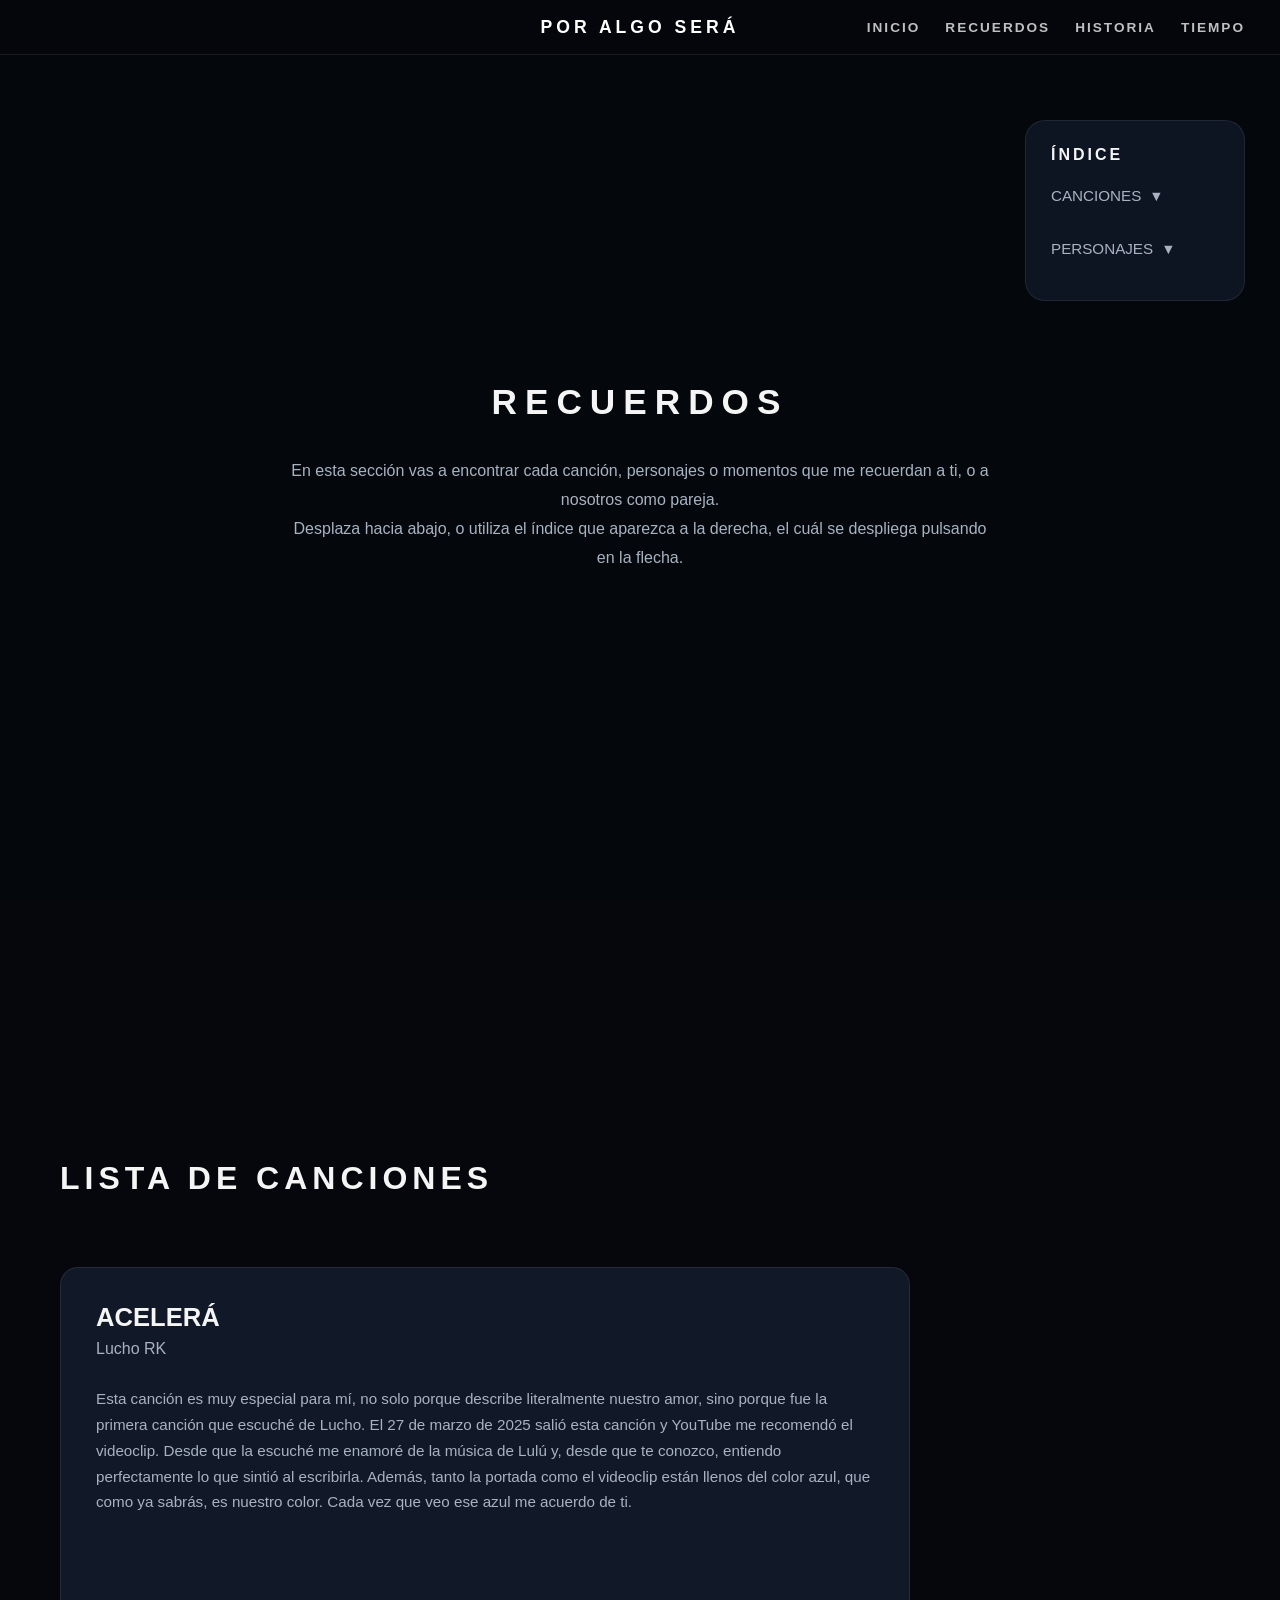
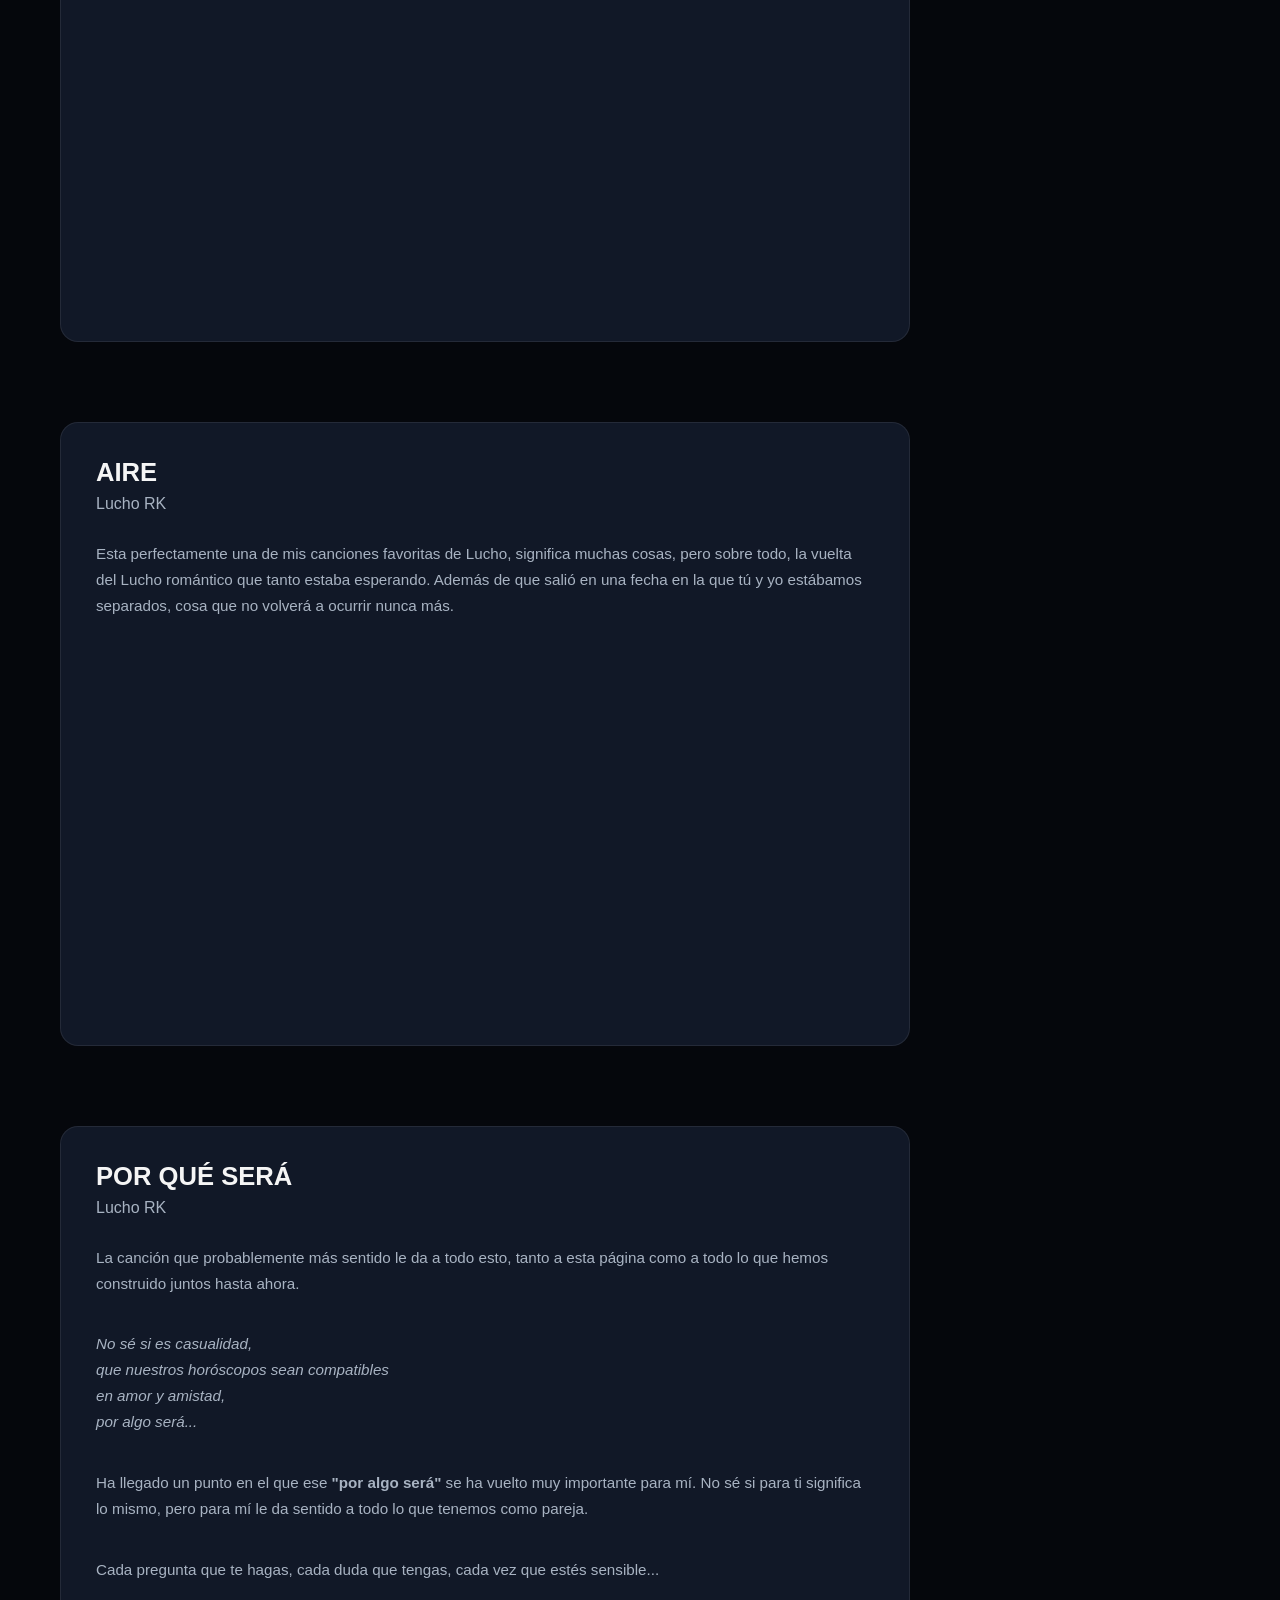
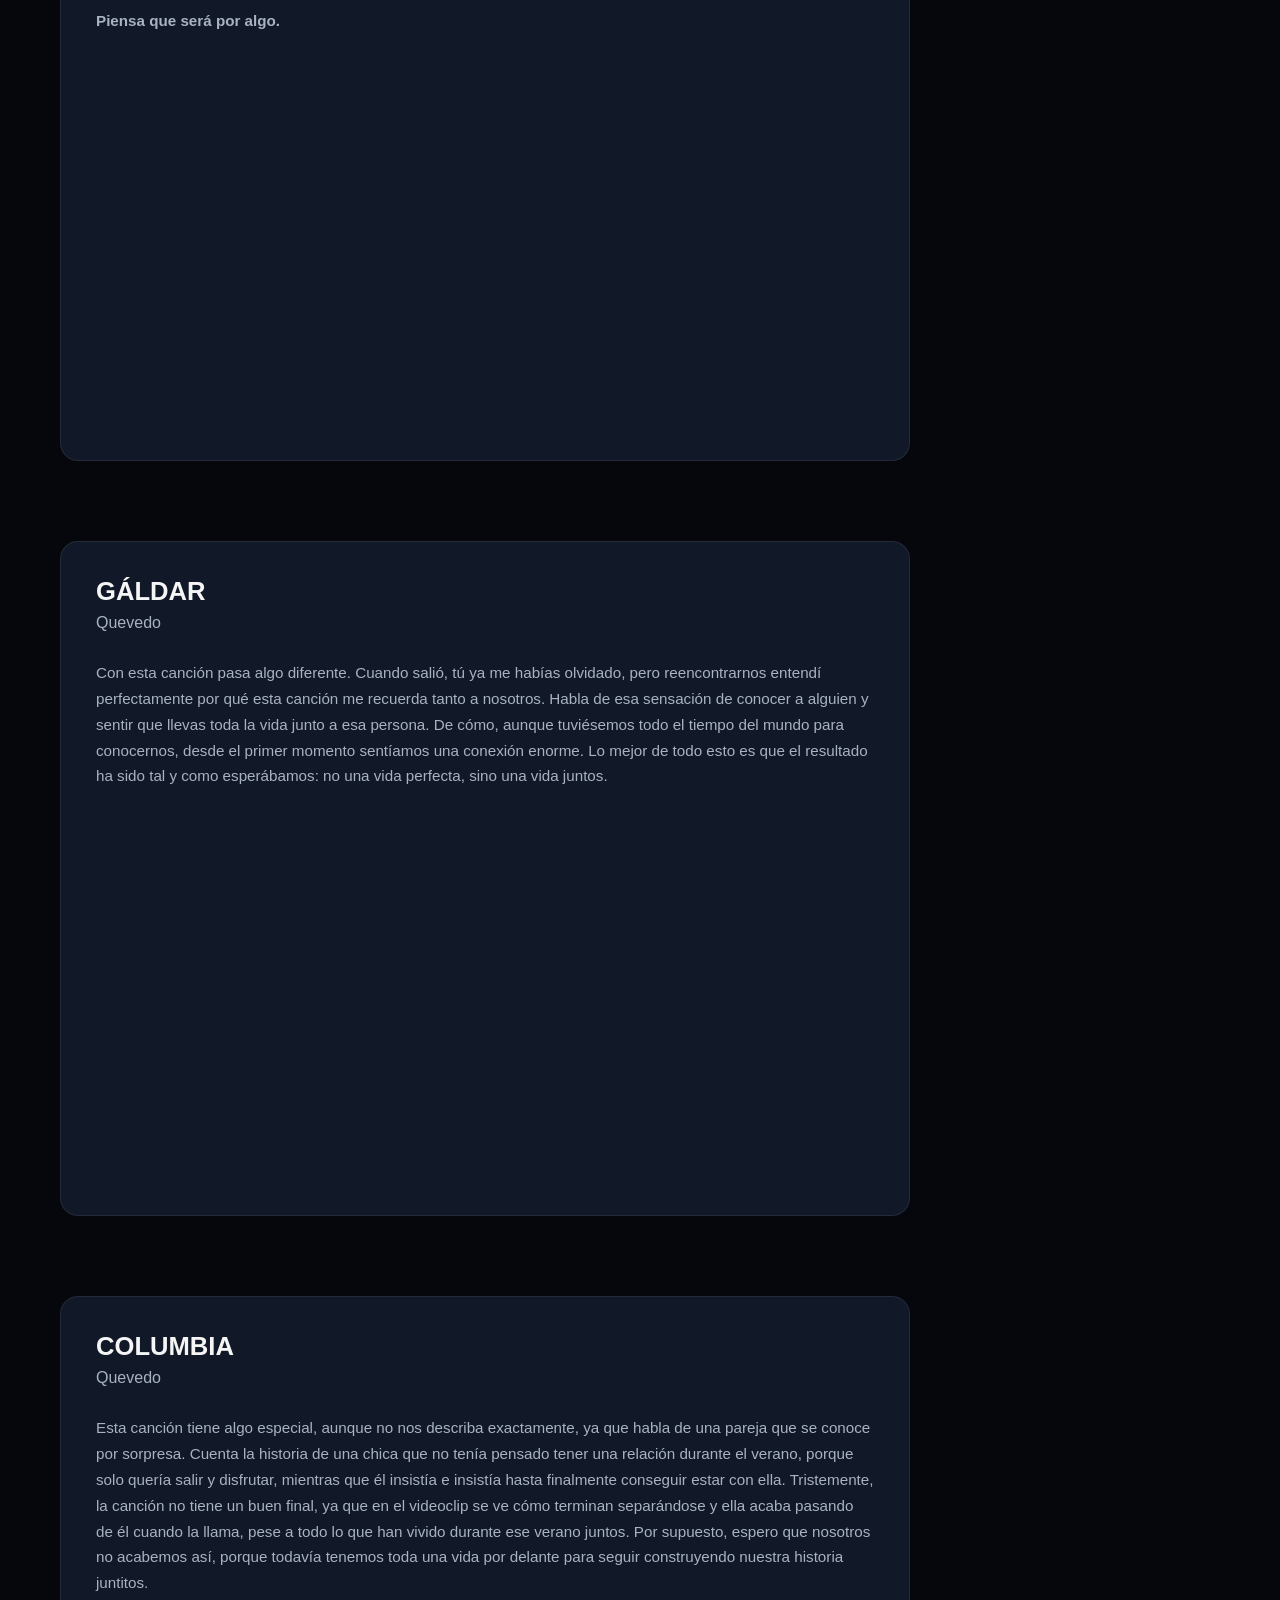
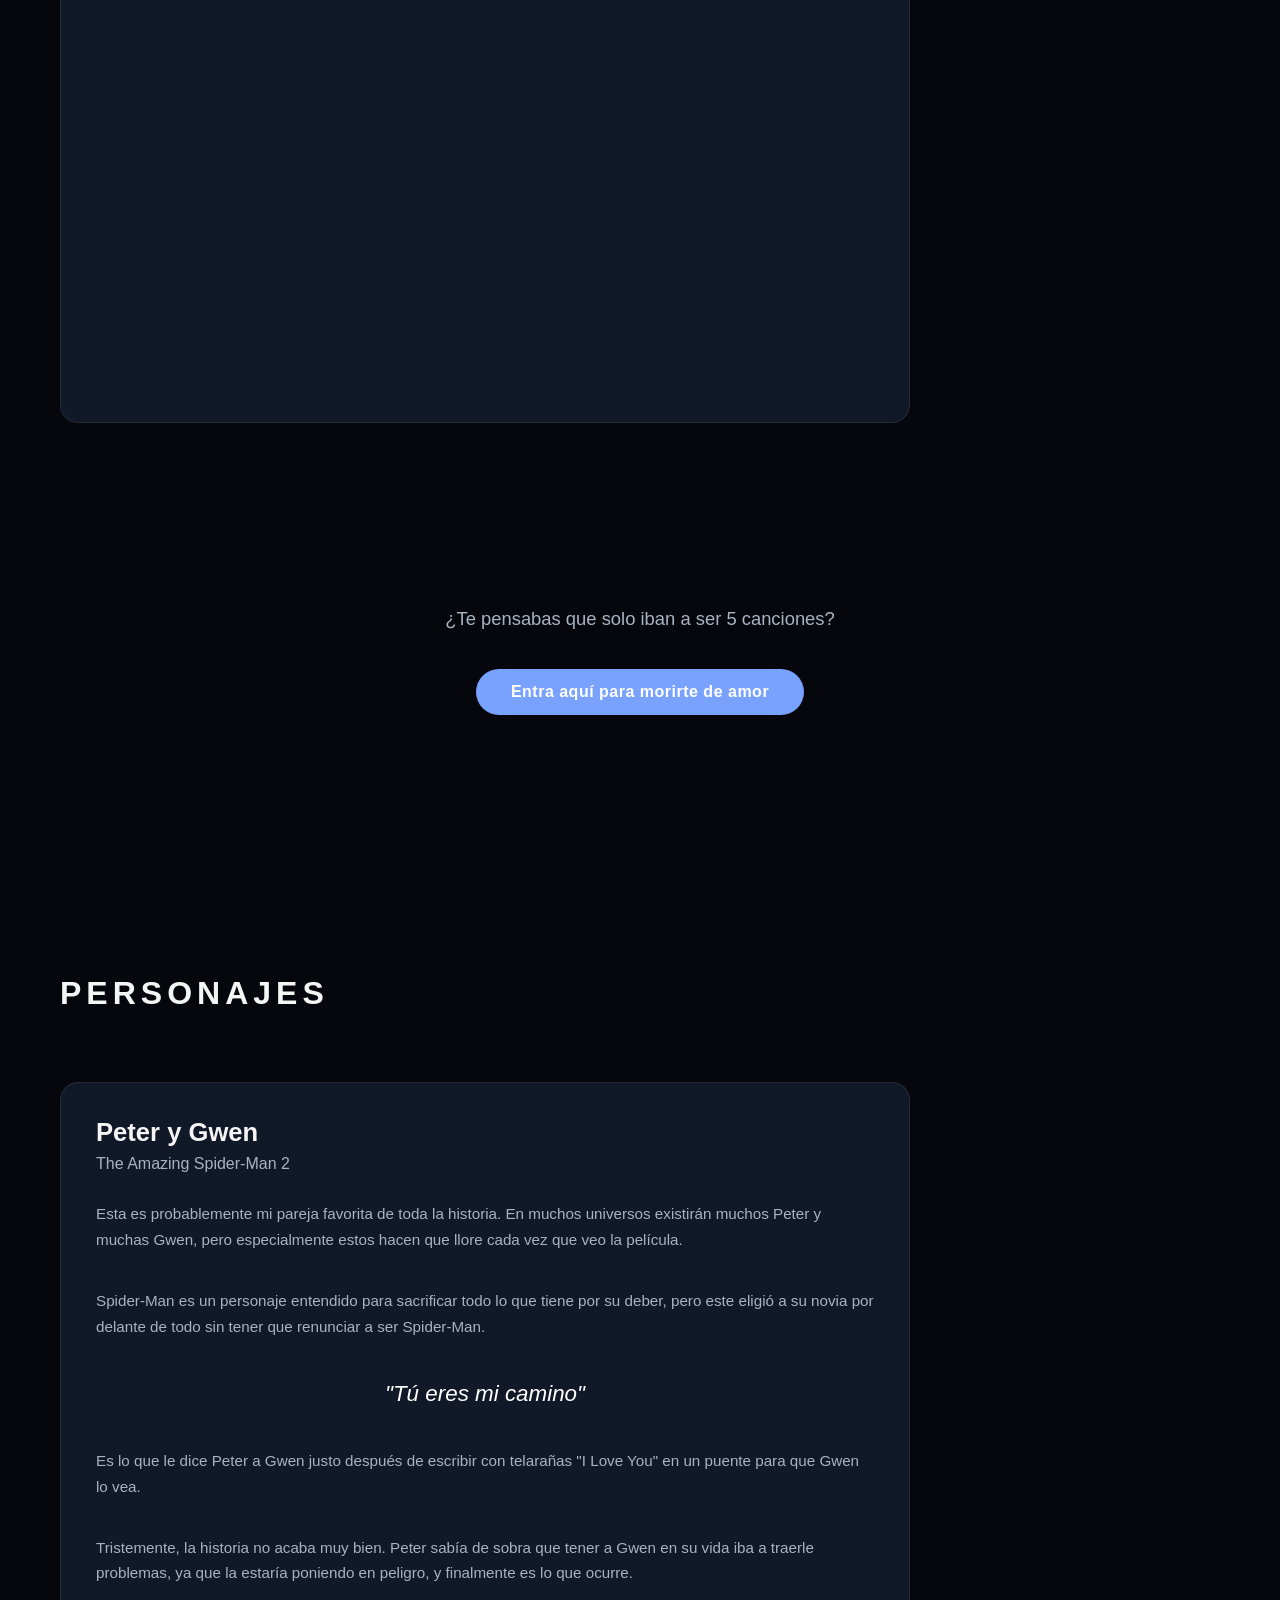
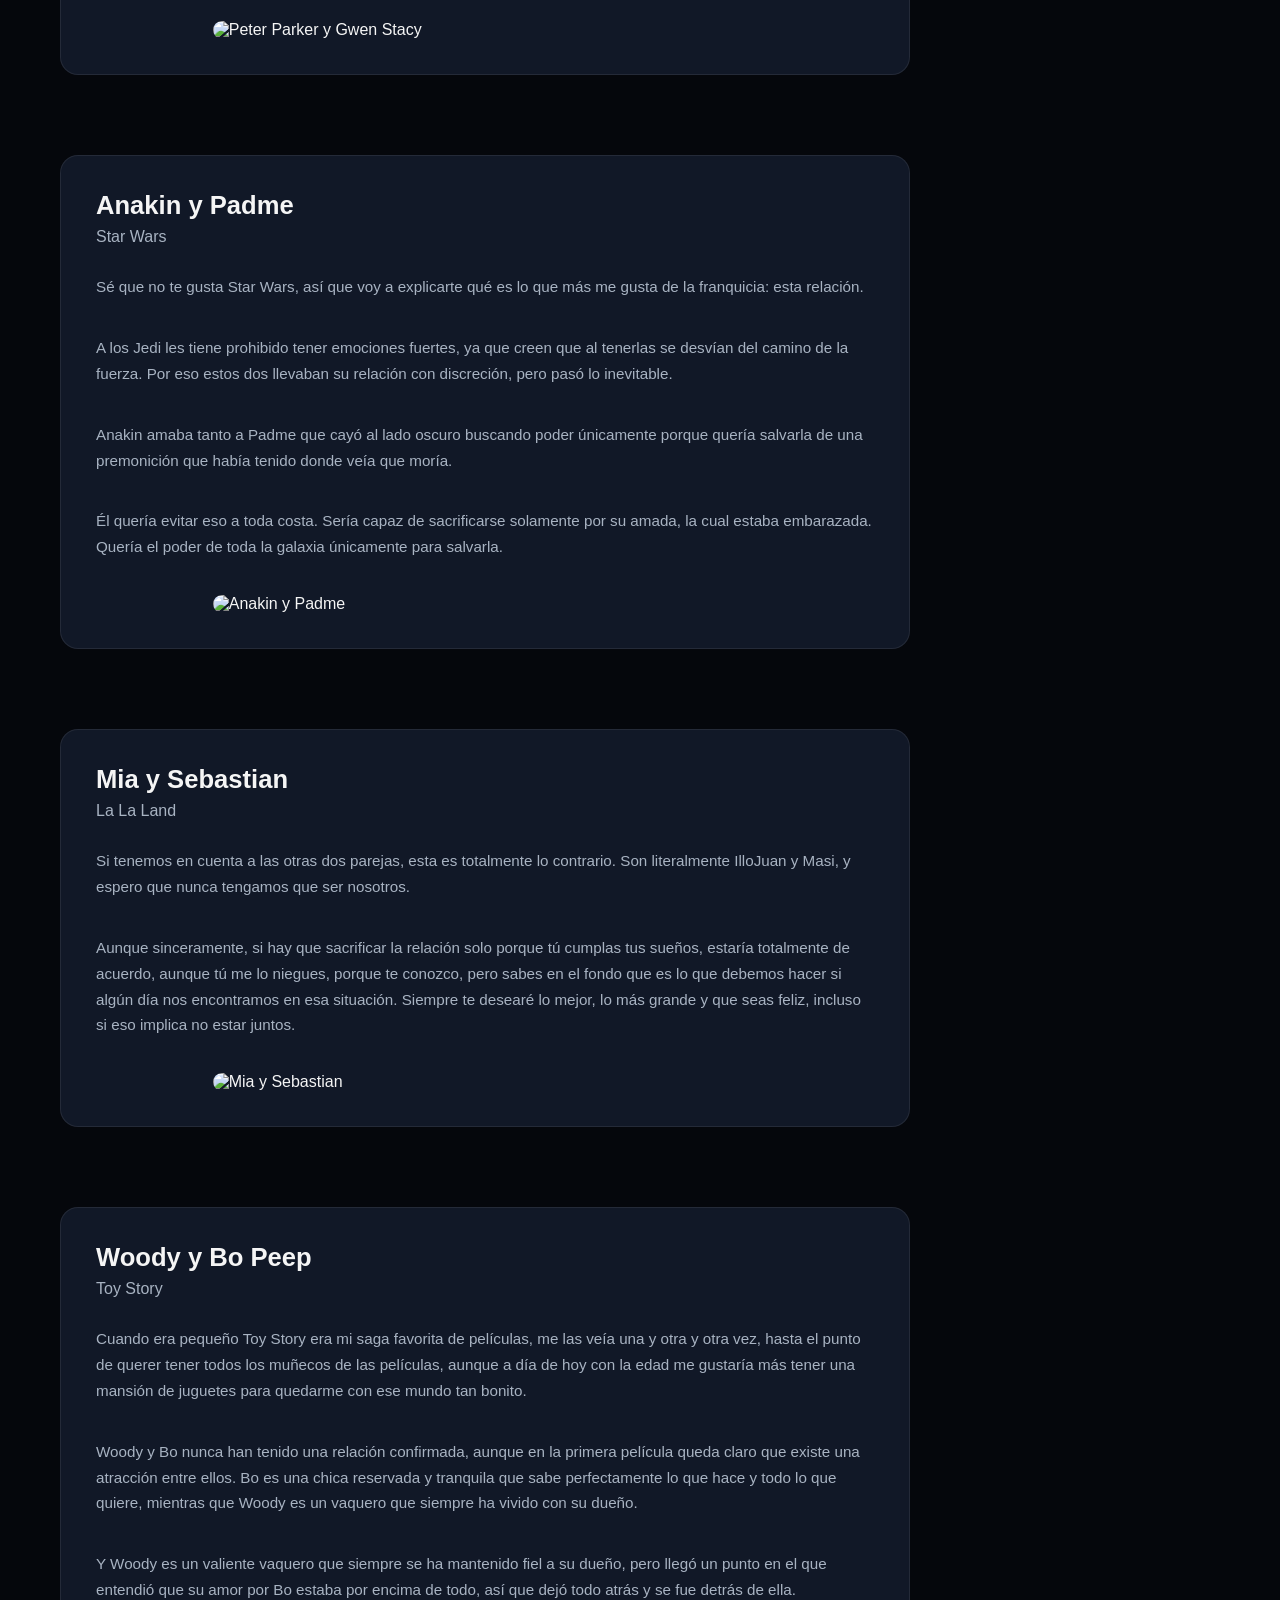
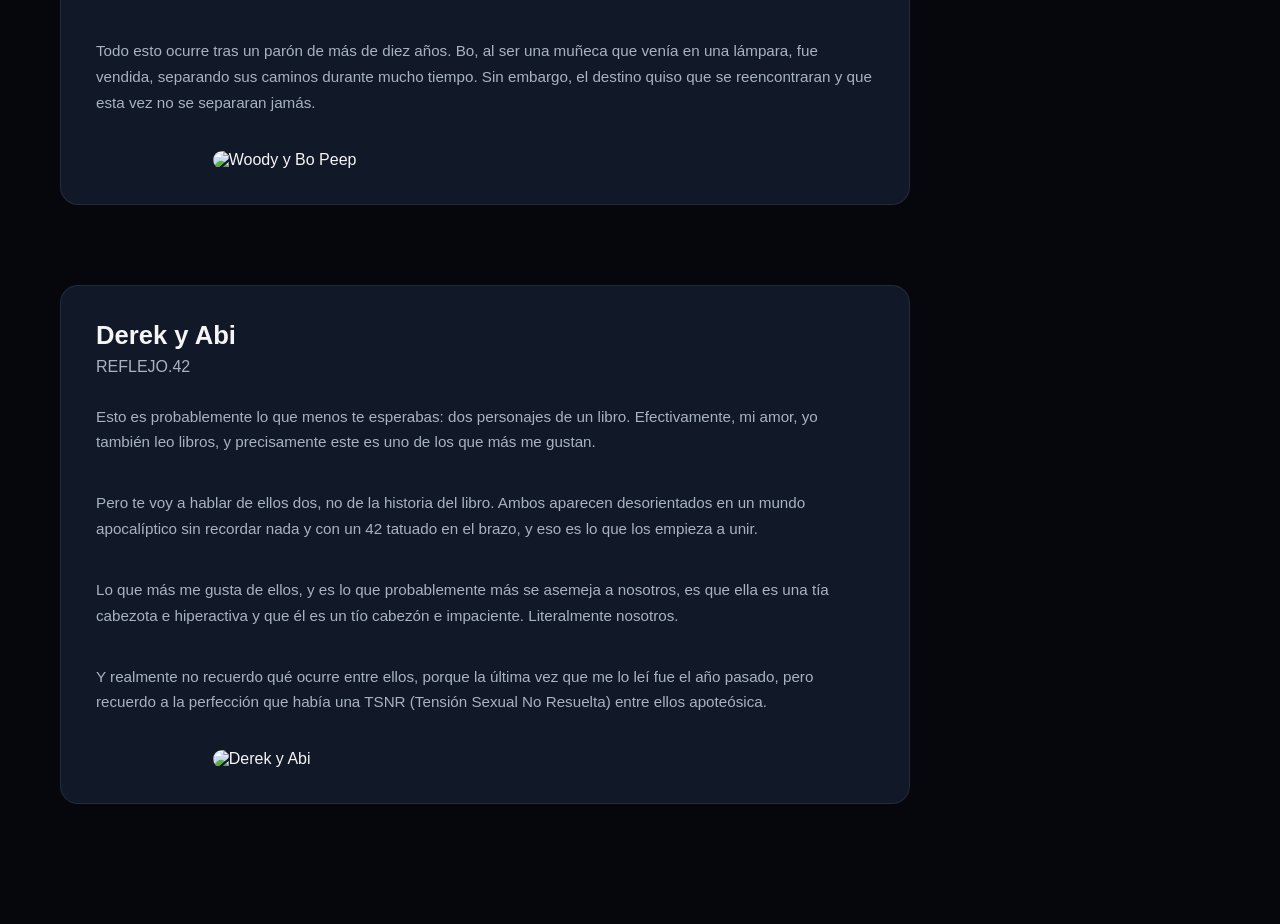
==== commit e06658a6: "Update recuerdos.html" ====
--- a/recuerdos.html
+++ b/recuerdos.html
@@ -52,7 +52,7 @@
         </p>
 
         <p>
-                    Desplaza hacia abajo, o utiliza el índice que aparezca a la derecha.
+                    Desplaza hacia abajo, o utiliza el índice que aparezca a la derecha, el cuál se despliega pulsando en la flecha.
                 </p>
         
     </div>
@@ -82,10 +82,10 @@
 
 <div class="index-sub" id="songs-menu">
 
-    <a href="#acelera">• Acelerá</a>
-    <a href="#aire">• Aire</a>
-    <a href="#porque-sera">• Por Qué Será</a>
-    <a href="#galdar">• Gáldar</a>
+    <a href="#acelera">• ACELERÁ</a>
+    <a href="#aire">• AIRE</a>
+    <a href="#porque-sera">• POR QUÉ SERÁ</a>
+    <a href="#galdar">• GÁLDAR</a>
     <a href="#columbia">• Columbia</a>
 
 </div>
@@ -157,15 +157,11 @@
 <h5>Lucho RK</h5>
 
 <p>
-Sabías perfectamente que esta canción iba a entrar en esta lista,
- salió el 8 de julio, el día que empezamos a salir. Recuerdo que ambos
- esperamos con ansias la salida de esta canción y que cuando salió
- los dos pensamos lo mismo: nos recuerda a nosotros, y es algo que
- voy a recordar siempre, porque esta canción es probablemente la que
- más nos unió debido a lo que significa para nosotros.
-
- Cada vez que esta canción cumpla años, nosotros también lo haremos,
- nos acompañará toda la vida, exactamente igual que nuestro amor.
+Esta perfectamente una de mis canciones favoritas de Lucho, significa muchas cosas,
+    pero sobre todo, la vuelta del Lucho romántico que tanto estaba esperando.
+
+ Además de que salió en una fecha en la que tú y yo estábamos separados, cosa que
+    no volverá a ocurrir nunca más.
 </p>
 
 <iframe
@@ -214,7 +210,7 @@
 </p>
 
 <p>
- Cada pregunta que te hagas, cada duda que tengas, cada vez que estés rayada...
+ Cada pregunta que te hagas, cada duda que tengas, cada vez que estés sensible...
  
 <br><br>
  
@@ -239,11 +235,11 @@
 
 <h4>GÁLDAR</h4>
 
-<h5>Quevedo · Tonny Tun Tun</h5>
-
-<p>
-Con esta canción pasa algo diferente. Cuando salió, todavía no nos conocíamos,
- pero al conocerte entendí perfectamente por qué esta canción me recordaba tanto
+<h5>Quevedo</h5>
+
+<p>
+Con esta canción pasa algo diferente. Cuando salió, tú ya me habías olvidado,
+ pero reencontrarnos entendí perfectamente por qué esta canción me recuerda tanto
  a nosotros.
  
  Habla de esa sensación de conocer a alguien y sentir que llevas toda la vida
@@ -308,10 +304,6 @@
  
  ¿Te pensabas que solo iban a ser 5 canciones?
  
-<br>
- 
- Entra en este enlace para verlas todas.
- 
 </p>
 
 <a href="https://open.spotify.com/playlist/1F5H5UjYqPnmWZVvEDop1D?si=DdvItgSlRN6QHI5dtcmUQQ&utm_source=copy-link&pi=Z2eyY8bYQ_aNg&sci=spotify%3Acard-config%3A7abWKuLoVKs8Jz1EkY1328"
@@ -327,6 +319,8 @@
 </div>
 
 </section>
+
+
 
 <section id="personajes" class="songs-wrapper">
 
@@ -365,15 +359,10 @@
 </p>
 
 <p>
-Tristemente, sabemos cómo acaba esta historia.
+Tristemente, la historia no acaba muy bien.
  Peter sabía de sobra que tener a Gwen en su vida iba a traerle
  problemas, ya que la estaría poniendo en peligro, y finalmente
  es lo que ocurre.
-</p>
-
-<p>
-Gwen se entromete en una pelea de Spider-Man,
- y no sale ilesa.
 </p>
 
 <img src="https://i.pinimg.com/736x/fa/a4/3c/faa43c106235239d262d93913d55f4ee.jpg" alt="Peter Parker y Gwen Stacy">
@@ -428,15 +417,11 @@
 </p>
 
 <p>
-Mia es una actriz y cantante cuya carrera empieza a despegar cuando las cosas
- con Sebastian empiezan a salir bien. Él es un habilidoso pianista amante del Jazz.
-</p>
-
-<p>
-La idea es simple: él quiere abrir su propio club de jazz, y ella quiere viajar
- por el mundo como la famosa estrella en la que se está convirtiendo.
- Esto desenlaza en la dolorosa y amigable ruptura, donde deciden separar caminos,
- pero sin olvidarse mutuamente.
+Aunque sinceramente, si hay que sacrificar la relación solo porque tú cumplas tus sueños,
+    estaría totalmente de acuerdo, aunque tú me lo niegues, porque te conozco,
+    pero sabes en el fondo que es lo que debemos hacer si algún día nos encontramos
+    en esa situación. Siempre te desearé lo mejor, lo más grande y que seas feliz,
+    incluso si eso implica no estar juntos.
 </p>
 
 <img src="https://i1.sndcdn.com/artworks-000200484643-zcpkdx-t1080x1080.jpg" alt="Mia y Sebastian">
@@ -493,13 +478,13 @@
 <p>
 Lo que más me gusta de ellos, y es lo que probablemente más se asemeja a nosotros,
  es que ella es una tía cabezota e hiperactiva y que él es un tío cabezón e impaciente.
- Literalmente, nosotros.
+ Literalmente nosotros.
 </p>
 
 <p>
 Y realmente no recuerdo qué ocurre entre ellos, porque la última vez que me lo leí
  fue el año pasado, pero recuerdo a la perfección que había una TSNR
- (tensión sexual no resuelta) entre ellos apoteósica.
+ (Tensión Sexual No Resuelta) entre ellos apoteósica.
 </p>
 
 <img src="https://m.media-amazon.com/images/I/91q8rsx+DXL._UF1000,1000_QL80_.jpg" alt="Derek y Abi">
--- a/style.css
+++ b/style.css
@@ -378,6 +378,34 @@
 border:none;
 }
 
+
+
+.song-card h5{
+
+    font-size:1.15rem;
+    font-weight:500;
+    color:var(--text-secondary);
+    margin-bottom:28px;
+
+}
+
+.song-card p{
+
+    color:var(--text-secondary);
+    font-size:1.05rem;
+    line-height:1.9;
+    text-align:left;
+    margin-bottom:35px;
+
+}
+
+.song-card iframe{
+
+    width:100%;
+    border:none;
+
+}
+
 .character-card{
 width:min(850px,100%);
 background:var(--surface);
@@ -970,7 +998,7 @@
     from{
 
         opacity:0;
-        transform:translate(-50%,-10px);
+        transform:translate(-50%,-45px);
 
     }
 
@@ -983,58 +1011,657 @@
 
 }
 
-}
-
-@media (max-width:640px){
-
-    .home-content h2{
-
-        font-size:2.6rem;
-        letter-spacing:3px;
-
-    }
-
-    .home-content p{
-
+@keyframes lovePopupExitMobile{
+
+    from{
+
+        opacity:1;
+        transform:translate(-50%,0);
+
+    }
+
+    to{
+
+        opacity:0;
+        transform:translate(-50%,-45px);
+
+    }
+
+}
+
+}
+
+
+.home-content h2{
+    font-size:2.2rem;
+}
+
+.home-content p{
+    font-size:1rem;
+}
+
+.songs-section h3,
+.characters-section h3{
+    font-size:2rem;
+}
+
+.song-card h4,
+.character-card h4{
+    font-size:1.6rem;
+}
+
+.song-card h5,
+.character-card h5{
+    font-size:1rem;
+}
+
+.song-card p,
+.character-card p{
+    font-size:.95rem;
+    line-height:1.7;
+}
+
+.story-highlight{
+    font-size:1.6rem !important;
+}
+
+.story-letter p{
+    font-size:1rem;
+}
+
+
+
+@media (max-width:1200px){
+
+    .recuerdos-index{
+
+        display:flex;
+        flex-direction:column;
+
+        width:220px;
+
+        top:95px;
+        right:-215px;
+
+        transition:right .35s ease;
+
+        z-index:9999;
+
+    }
+
+    .recuerdos-index.open{
+
+        right:10px;
+
+    }
+
+    #mobile-index-toggle{
+
+        position:absolute;
+
+        left:-35px;
+        top:18px;
+
+        width:35px;
+        height:45px;
+
+        display:flex;
+        justify-content:center;
+        align-items:center;
+
+        border:none;
+        border-radius:12px 0 0 12px;
+
+        background:rgba(17,24,39,.92);
+
+        color:white;
         font-size:1rem;
 
-    }
-
-    .song-card,
-    .character-card{
-
-        padding:22px 18px;
-
-    }
-
-    .song-card h4,
-    .character-card h4{
-
+        cursor:pointer;
+
+    }
+
+    .recuerdos-index h3{
+
+        font-size:.9rem;
+
+    }
+
+    .recuerdos-index a{
+
+        font-size:.8rem;
+
+    }
+
+}
+
+
+
+#love-counter{
+
+    margin-top:60px;
+
+    width:100%;
+    max-width:420px;
+
+    padding:35px 45px;
+
+    background:rgba(17,24,39,.75);
+
+    border:1px solid rgba(255,255,255,.08);
+
+    border-radius:20px;
+
+    backdrop-filter:blur(15px);
+    -webkit-backdrop-filter:blur(15px);
+
+    text-align:center;
+
+    animation:counterEnter .7s cubic-bezier(.22,1,.36,1) forwards;
+
+}
+
+
+#love-counter h3{
+
+    color:var(--text-secondary);
+
+    font-size:.95rem;
+
+    font-weight:600;
+
+    letter-spacing:1px;
+
+    line-height:1.6;
+
+    margin-bottom:20px;
+
+}
+
+
+#love-counter p{
+
+    margin:0;
+
+}
+
+
+#visit-count{
+
+    display:block;
+
+    font-size:5rem;
+
+    font-weight:800;
+
+    letter-spacing:3px;
+
+    color:var(--primary);
+
+    line-height:1;
+
+}
+
+
+@keyframes counterEnter{
+
+    from{
+
+        opacity:0;
+
+        transform:translateY(30px) scale(.95);
+
+    }
+
+
+    to{
+
+        opacity:1;
+
+        transform:translateY(0) scale(1);
+
+    }
+
+}
+
+
+@media(max-width:900px){
+
+    #love-counter{
+
+        padding:30px;
+
+        max-width:320px;
+
+    }
+
+
+    #love-counter h3{
+
+        font-size:.8rem;
+
+    }
+
+
+    #visit-count{
+
+        font-size:3.5rem;
+
+    }
+
+}
+
+
+
+/* =========================
+   SECCIÓN TIEMPO
+========================= */
+
+.time-section{
+
+    min-height:calc(100vh - 55px);
+    display:flex;
+    justify-content:center;
+    align-items:center;
+    flex-direction:column;
+    padding:100px 40px;
+
+}
+
+
+.time-content{
+
+    width:100%;
+    max-width:850px;
+    display:flex;
+    flex-direction:column;
+    justify-content:center;
+    align-items:center;
+    text-align:center;
+
+}
+
+
+.time-content h2{
+
+    font-size:4rem;
+    letter-spacing:8px;
+    margin-bottom:35px;
+    color:white;
+
+}
+
+
+.time-content p{
+
+    max-width:700px;
+    color:var(--text-secondary);
+    font-size:1.2rem;
+    line-height:1.8;
+
+}
+
+
+.love-time{
+
+    display:flex;
+    justify-content:center;
+    align-items:center;
+    gap:25px;
+
+    margin:55px 0;
+
+}
+
+
+.time-box{
+
+    width:130px;
+    height:130px;
+
+    display:flex;
+    flex-direction:column;
+    justify-content:center;
+    align-items:center;
+
+    background:rgba(17,24,39,.75);
+
+    border:1px solid rgba(255,255,255,.08);
+
+    border-radius:20px;
+
+    backdrop-filter:blur(15px);
+    -webkit-backdrop-filter:blur(15px);
+
+}
+
+
+.time-box span{
+
+    font-size:3.5rem;
+    font-weight:800;
+    color:var(--primary);
+
+    line-height:1;
+
+}
+
+
+.time-box small{
+
+    margin-top:12px;
+
+    font-size:.8rem;
+    letter-spacing:3px;
+
+    color:var(--text-secondary);
+
+}
+
+
+.time-message{
+
+    margin-top:20px;
+
+}
+
+
+
+
+@media(max-width:900px){
+
+
+    .time-content h2{
+
+        font-size:2.2rem;
+        letter-spacing:5px;
+
+    }
+
+
+    .time-content p{
+
+        font-size:1rem;
+
+    }
+
+
+    .love-time{
+
+        gap:10px;
+        margin:40px 0;
+
+    }
+
+
+    .time-box{
+
+        width:75px;
+        height:75px;
+
+        border-radius:15px;
+
+    }
+
+
+    .time-box span{
+
+        font-size:1.8rem;
+
+    }
+
+
+    .time-box small{
+
+        font-size:.55rem;
+        letter-spacing:1px;
+
+        margin-top:5px;
+
+    }
+
+
+}
+
+
+.site-footer{
+
+    width:100%;
+
+    padding:30px 20px 25px;
+
+    text-align:center;
+
+    color:rgba(255,255,255,.35);
+
+    font-size:.75rem;
+
+    letter-spacing:.5px;
+
+}
+
+.site-footer p{
+
+    margin:0;
+
+}
+
+
+#anniversary-waiting{
+    position:fixed;
+    inset:0;
+    display:flex;
+    justify-content:center;
+    align-items:center;
+    padding:40px;
+    background:rgba(5,7,12,.78);
+    backdrop-filter:blur(14px);
+    -webkit-backdrop-filter:blur(14px);
+    z-index:200000;
+    opacity:1;
+    transition:opacity .6s ease,visibility .6s ease;
+    overflow:hidden;
+}
+
+#anniversary-waiting.waiting-hidden{
+    opacity:0;
+    visibility:hidden;
+    pointer-events:none;
+}
+
+.waiting-background-video{
+    position:absolute;
+    inset:-30px;
+    width:calc(100% + 60px);
+    height:calc(100% + 60px);
+    object-fit:cover;
+    object-position:center;
+    filter:blur(14px);
+    z-index:-2;
+}
+
+#anniversary-waiting::after{
+    content:"";
+    position:absolute;
+    inset:0;
+    background:rgba(5,7,12,.78);
+    z-index:-1;
+}
+
+.waiting-content{
+    position:relative;
+    z-index:1;
+    width:100%;
+    max-width:850px;
+    display:flex;
+    flex-direction:column;
+    align-items:center;
+    text-align:center;
+    animation:waitingContentEnter 1s cubic-bezier(.22,1,.36,1) forwards;
+}
+
+.waiting-intro{
+    color:var(--text-secondary);
+    font-size:1.15rem;
+    line-height:1.8;
+    margin-bottom:12px;
+    letter-spacing:.3px;
+}
+
+.waiting-content h1{
+    margin:0;
+    color:white;
+    font-size:4.5rem;
+    font-weight:800;
+    letter-spacing:10px;
+    line-height:1.1;
+    text-shadow:0 0 35px rgba(91,140,255,.18);
+}
+
+.waiting-countdown{
+    display:flex;
+    justify-content:center;
+    align-items:center;
+    gap:25px;
+    margin:60px 0 30px;
+}
+
+.waiting-time-box{
+    width:130px;
+    height:130px;
+    display:flex;
+    flex-direction:column;
+    justify-content:center;
+    align-items:center;
+    background:rgba(17,24,39,.75);
+    border:1px solid rgba(255,255,255,.08);
+    border-radius:20px;
+    backdrop-filter:blur(15px);
+    -webkit-backdrop-filter:blur(15px);
+    box-shadow:0 15px 50px rgba(0,0,0,.15);
+}
+
+.waiting-time-box span{
+    font-size:3.5rem;
+    font-weight:800;
+    color:var(--primary);
+    line-height:1;
+}
+
+.waiting-time-box small{
+    margin-top:12px;
+    font-size:.8rem;
+    letter-spacing:3px;
+    color:var(--text-secondary);
+}
+
+.waiting-date{
+    color:rgba(255,255,255,.55);
+    font-size:.85rem;
+    font-weight:600;
+    letter-spacing:4px;
+    margin-bottom:45px;
+}
+
+.waiting-progress-wrapper{
+    width:100%;
+    max-width:650px;
+}
+
+.waiting-progress-info{
+    display:flex;
+    justify-content:flex-end;
+    align-items:center;
+    margin-bottom:10px;
+}
+
+#waiting-progress-percent{
+    color:var(--primary);
+    font-size:.8rem;
+    font-weight:700;
+    letter-spacing:.5px;
+}
+
+.waiting-progress{
+    width:100%;
+    height:5px;
+    overflow:hidden;
+    background:rgba(255,255,255,.09);
+    border-radius:20px;
+    border:1px solid rgba(255,255,255,.04);
+}
+
+#waiting-progress-bar{
+    width:0%;
+    height:100%;
+    background:var(--primary);
+    border-radius:20px;
+    box-shadow:0 0 15px rgba(91,140,255,.45);
+    transition:width .8s linear;
+}
+
+@keyframes waitingContentEnter{
+    from{
+        opacity:0;
+        transform:translateY(25px) scale(.98);
+    }
+    to{
+        opacity:1;
+        transform:translateY(0) scale(1);
+    }
+}
+
+@media(max-width:900px){
+
+    #anniversary-waiting{
+        padding:25px 18px;
+    }
+
+    .waiting-intro{
+        font-size:.95rem;
+        max-width:330px;
+        margin-bottom:15px;
+    }
+
+    .waiting-content h1{
+        font-size:2.25rem;
+        letter-spacing:5px;
+    }
+
+    .waiting-countdown{
+        width:100%;
+        gap:8px;
+        margin:45px 0 25px;
+    }
+
+    .waiting-time-box{
+        width:calc(25% - 6px);
+        height:80px;
+        border-radius:15px;
+    }
+
+    .waiting-time-box span{
         font-size:1.7rem;
-
-    }
-
-    .character-card img{
-
-        width:100%;
-
-    }
-
-    .story-highlight{
-
-        font-size:1.5rem !important;
-
-    }
-
-}
-
-@media (prefers-reduced-motion: reduce){
-
-    *, *::before, *::after{
-        animation-duration:0.01ms !important;
-        animation-iteration-count:1 !important;
-        transition-duration:0.01ms !important;
-        scroll-behavior:auto !important;
-    }
-
-}
+    }
+
+    .waiting-time-box small{
+        margin-top:6px;
+        font-size:.52rem;
+        letter-spacing:1px;
+    }
+
+    .waiting-date{
+        font-size:.65rem;
+        letter-spacing:2px;
+        margin-bottom:35px;
+    }
+
+    .waiting-progress-wrapper{
+        max-width:340px;
+    }
+
+    #waiting-progress-percent{
+        font-size:.7rem;
+    }
+
+}
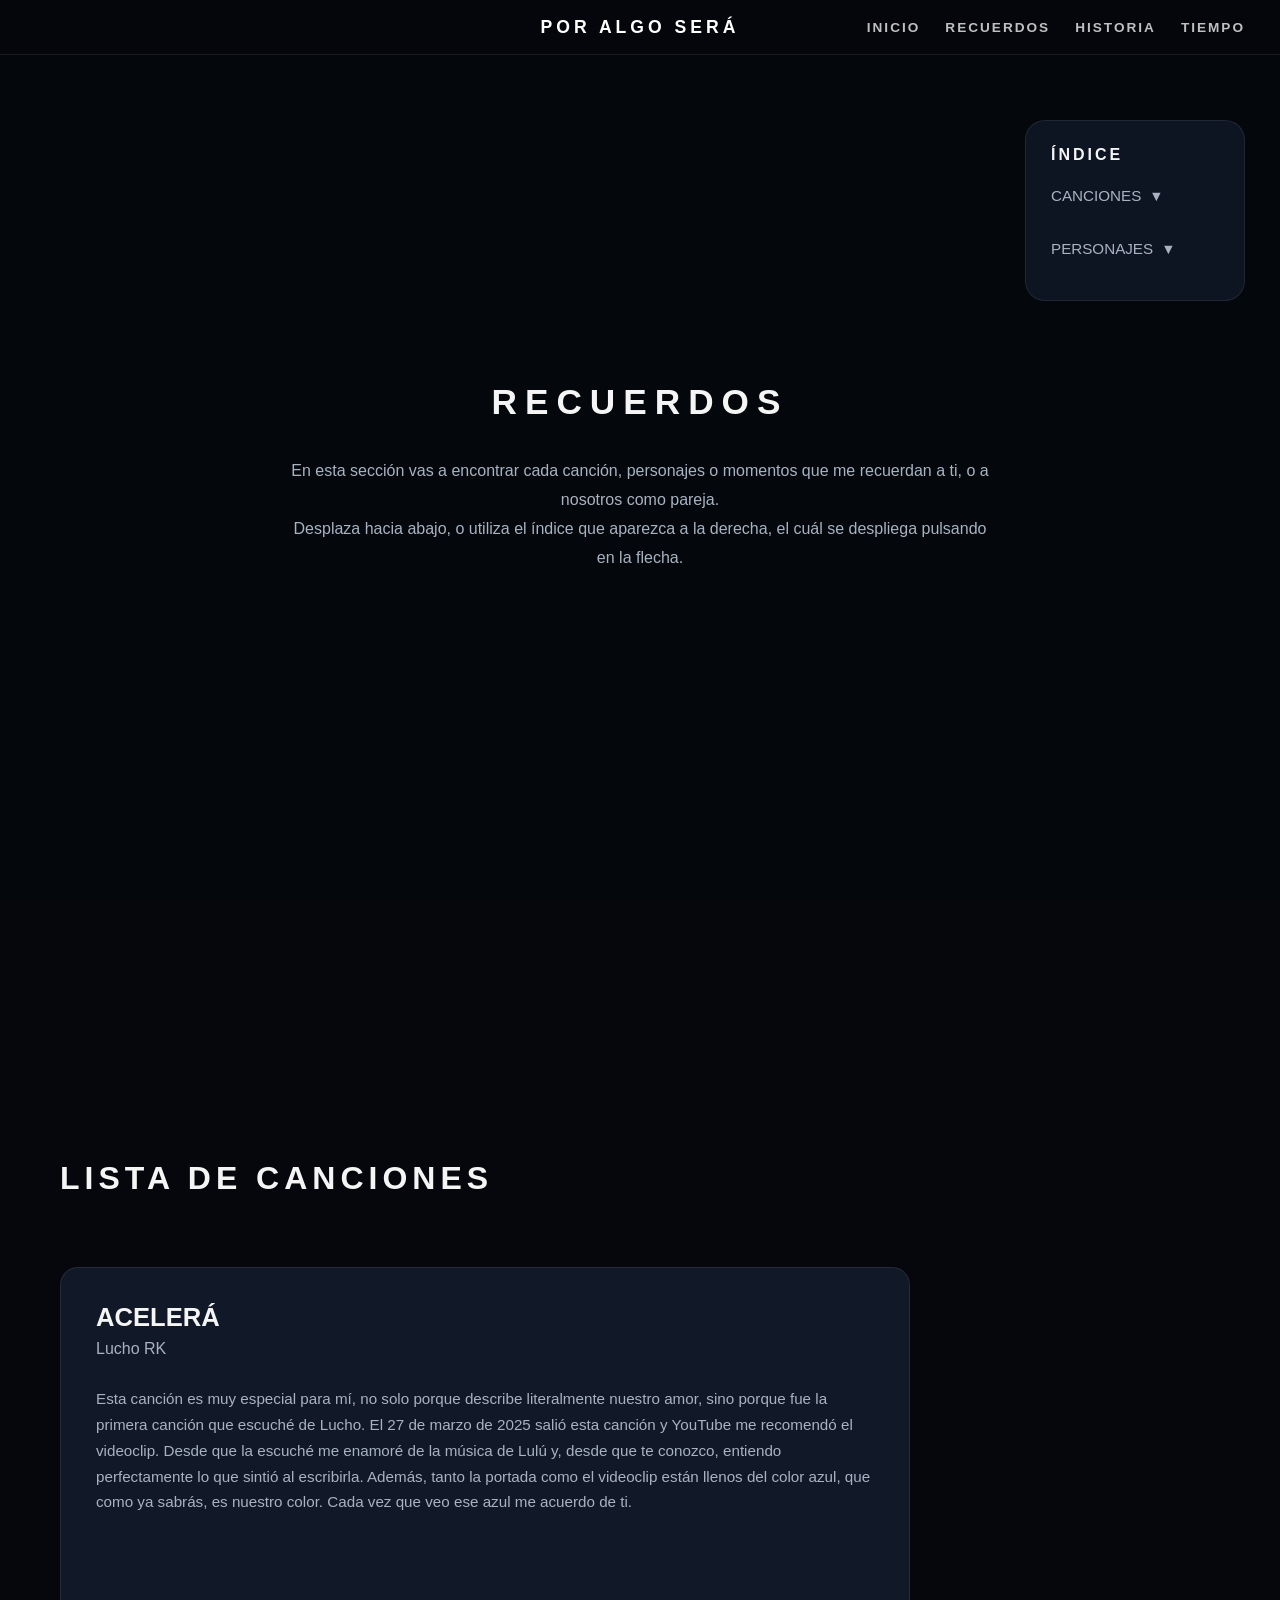
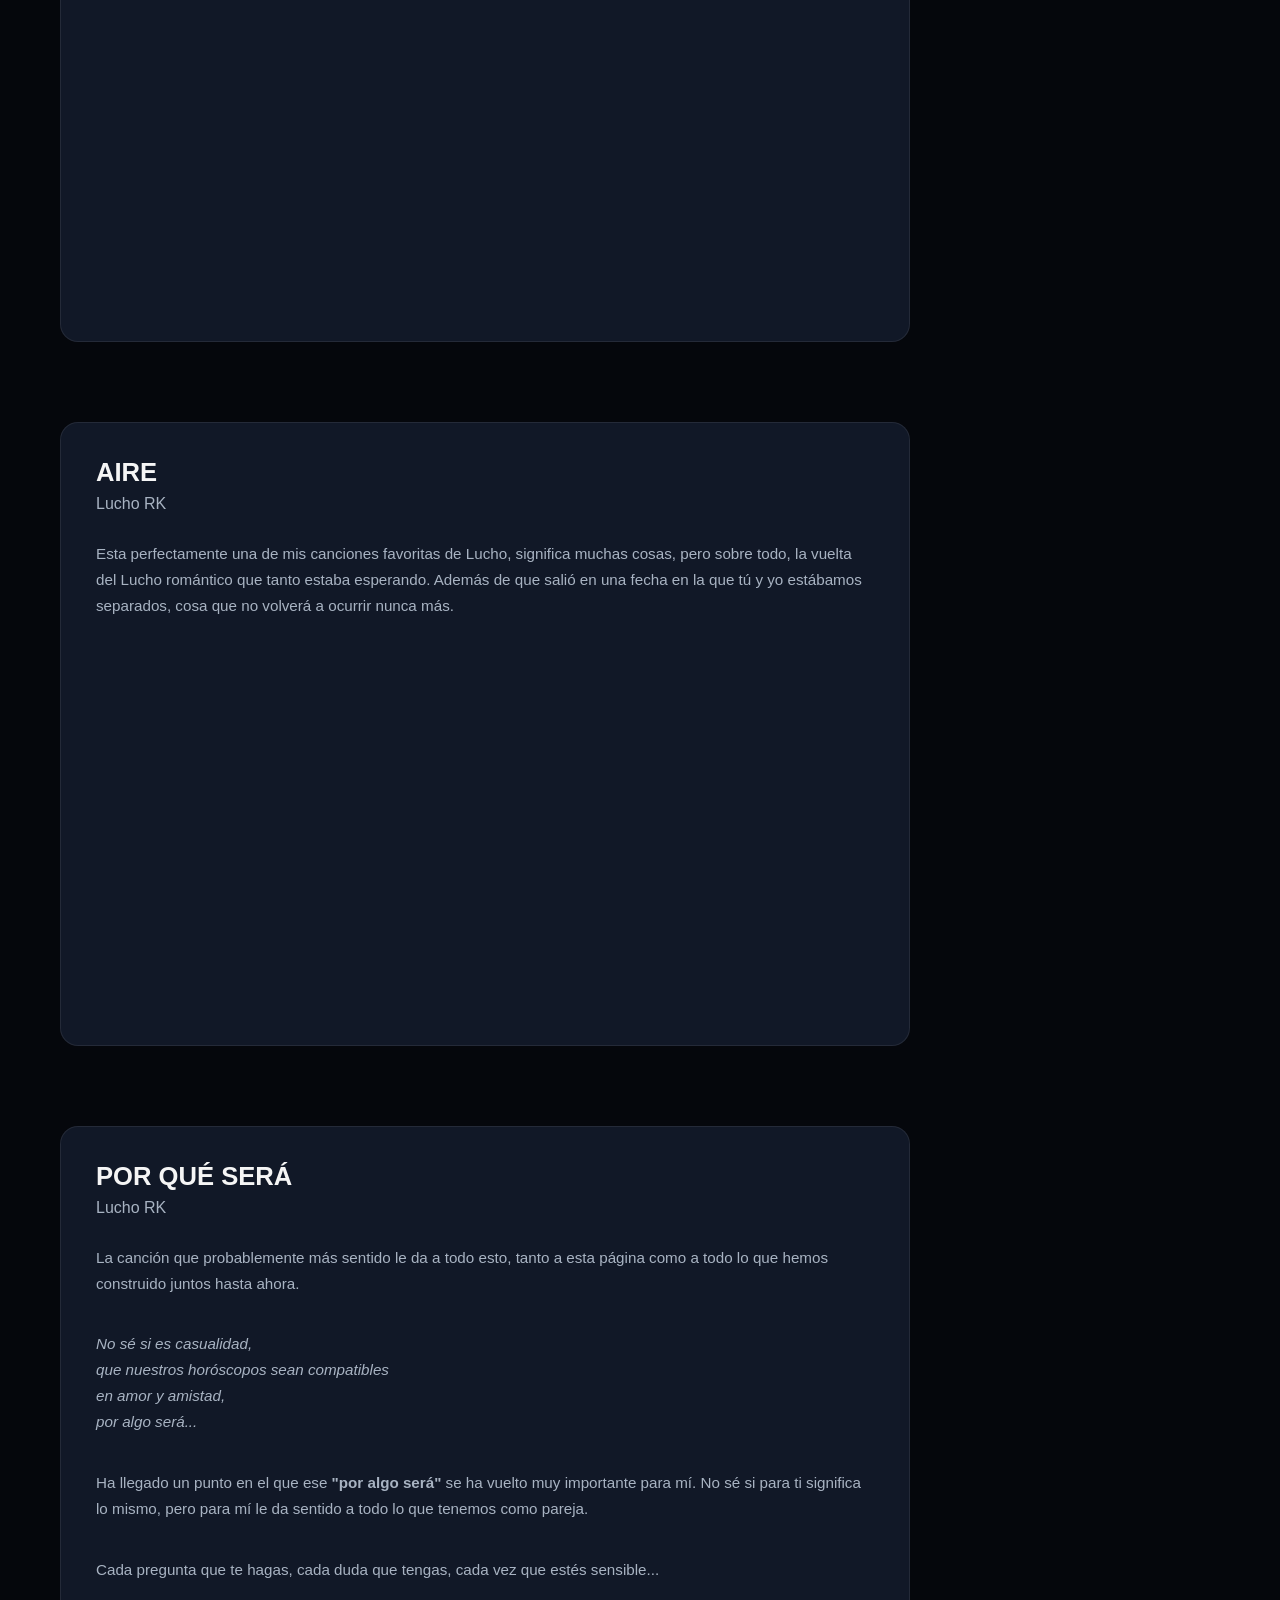
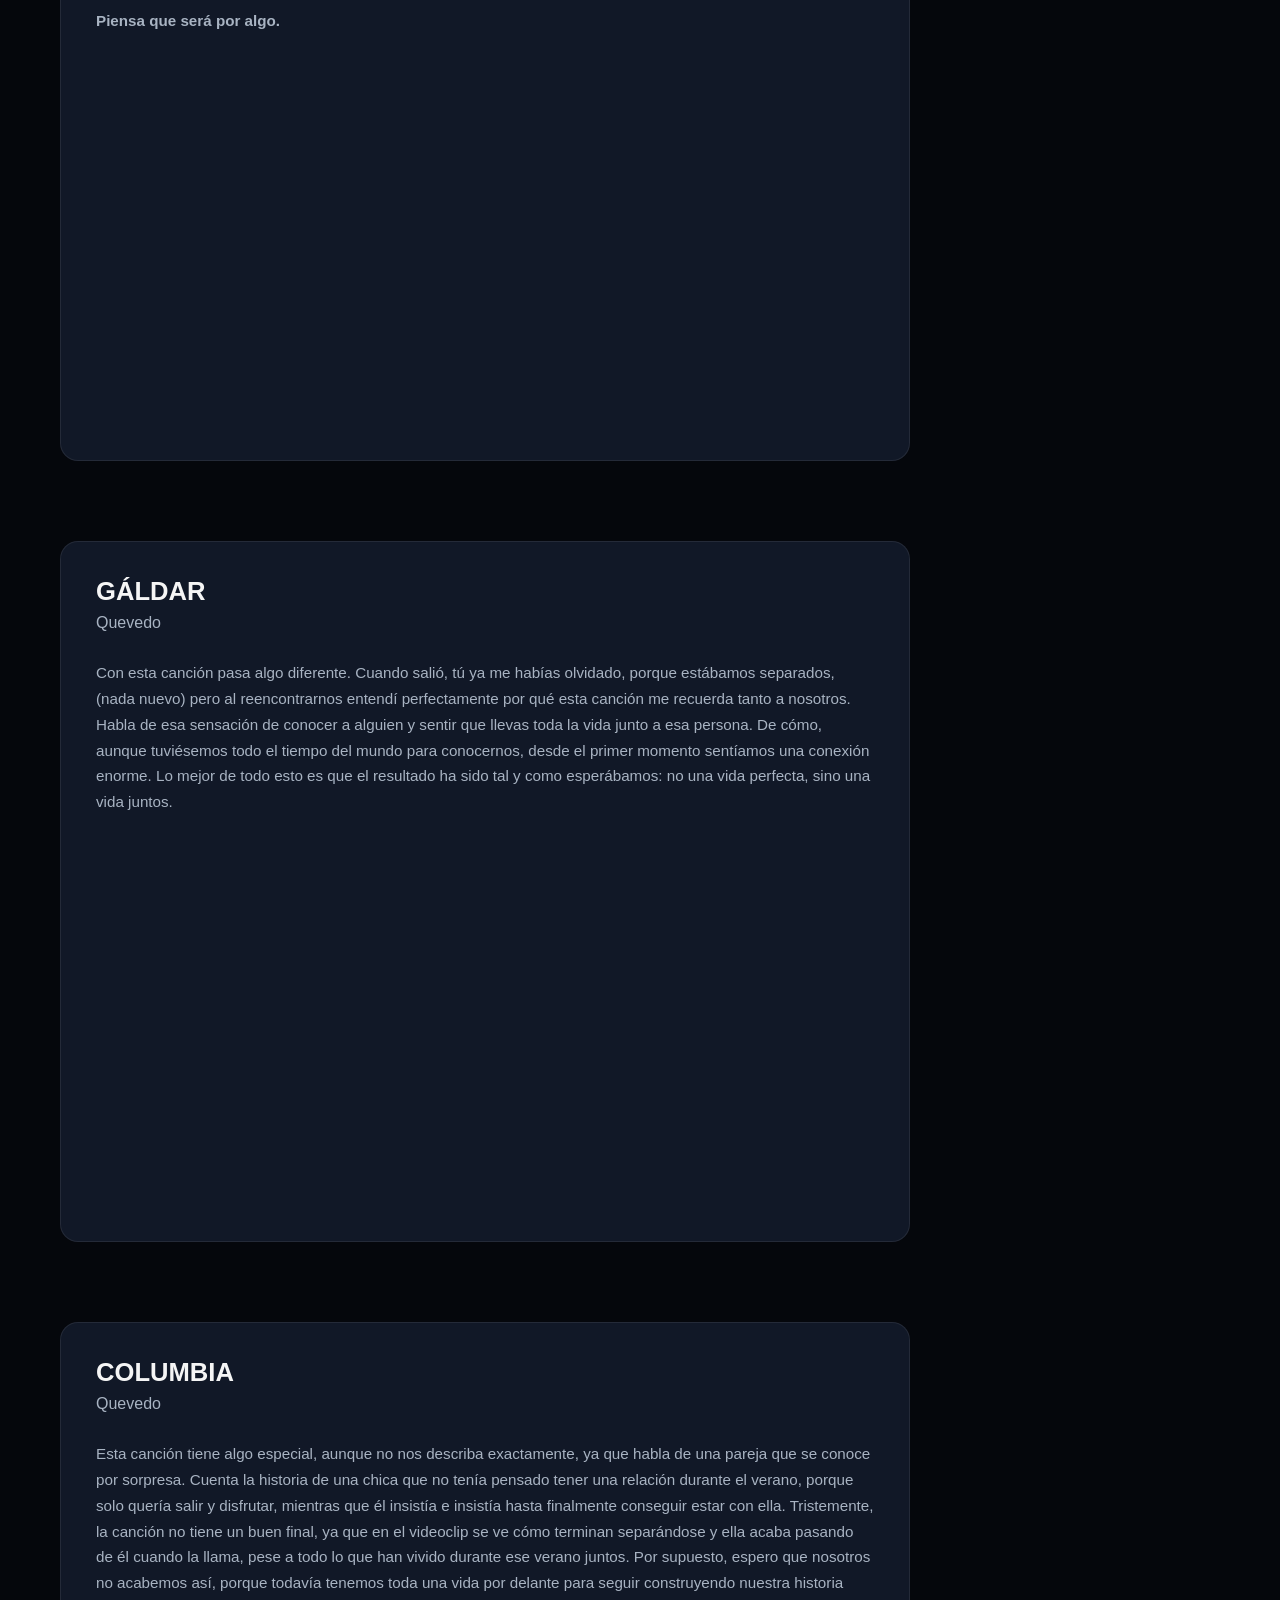
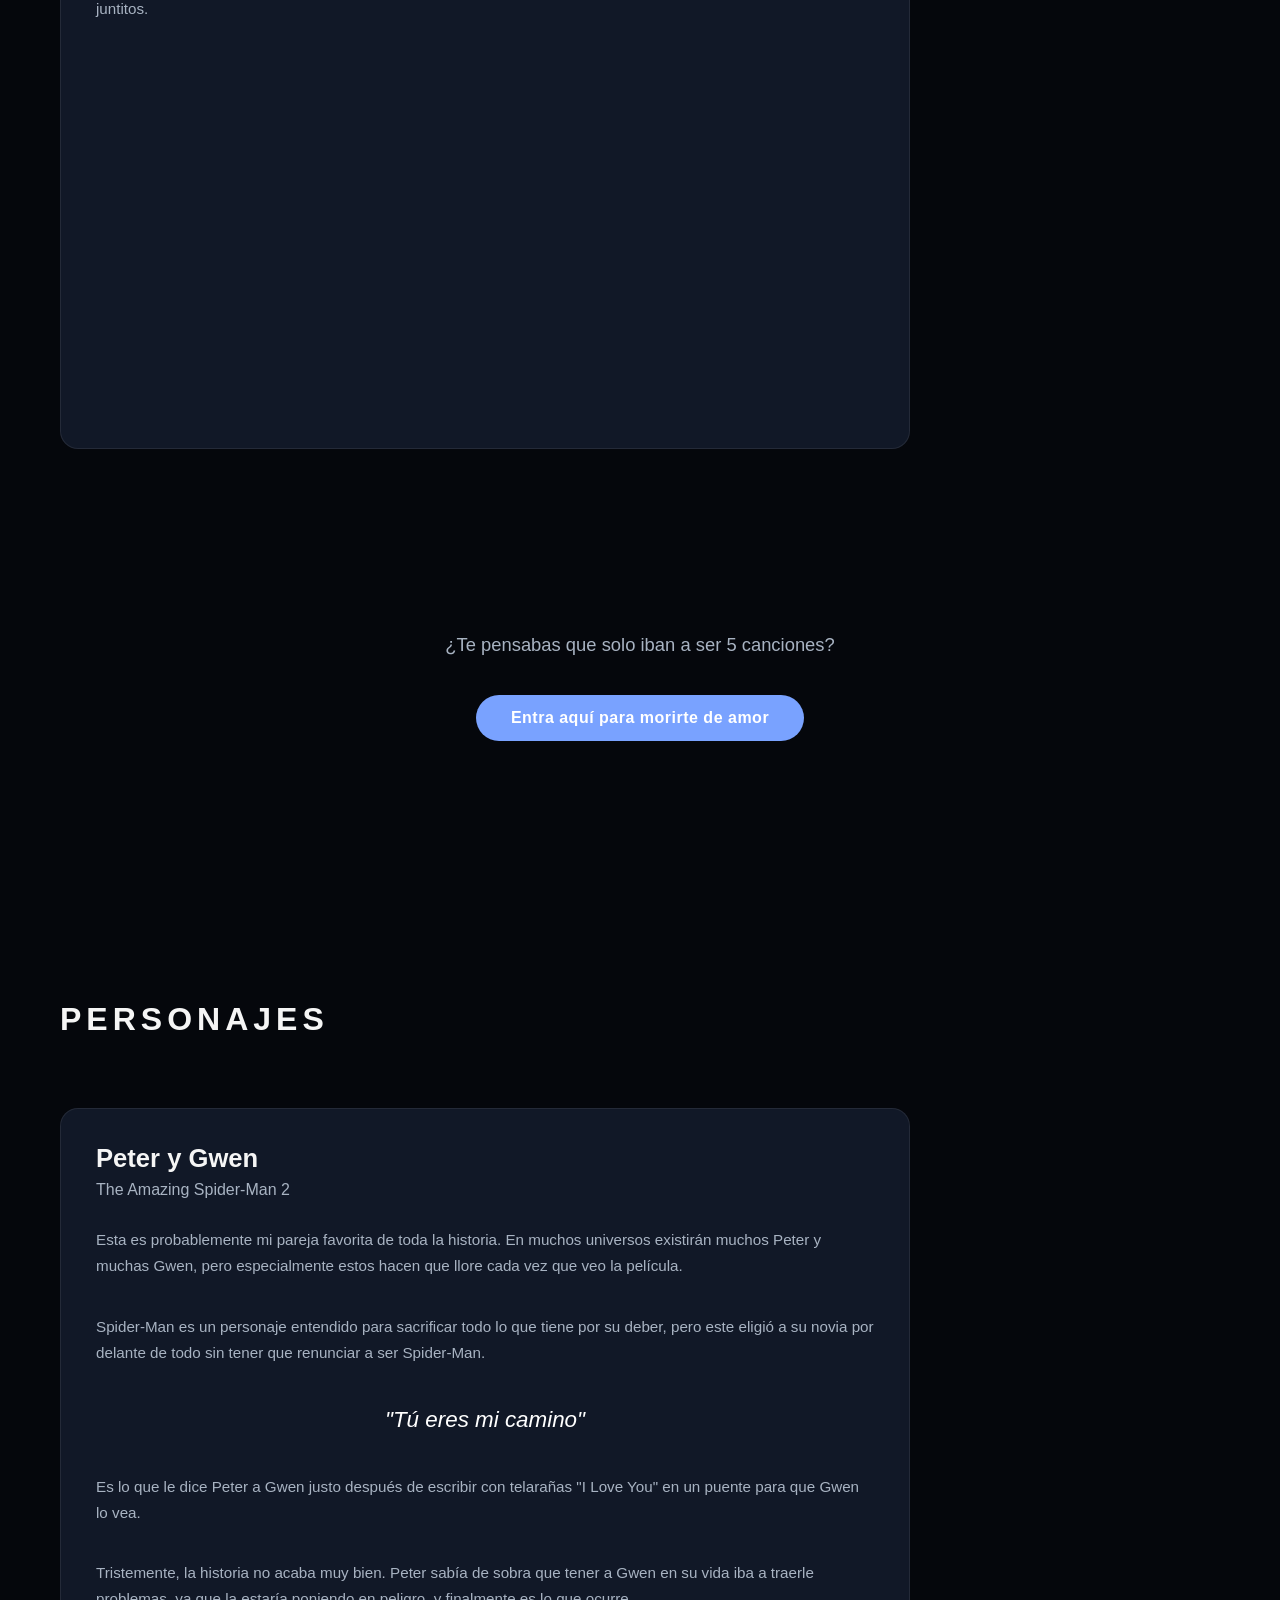
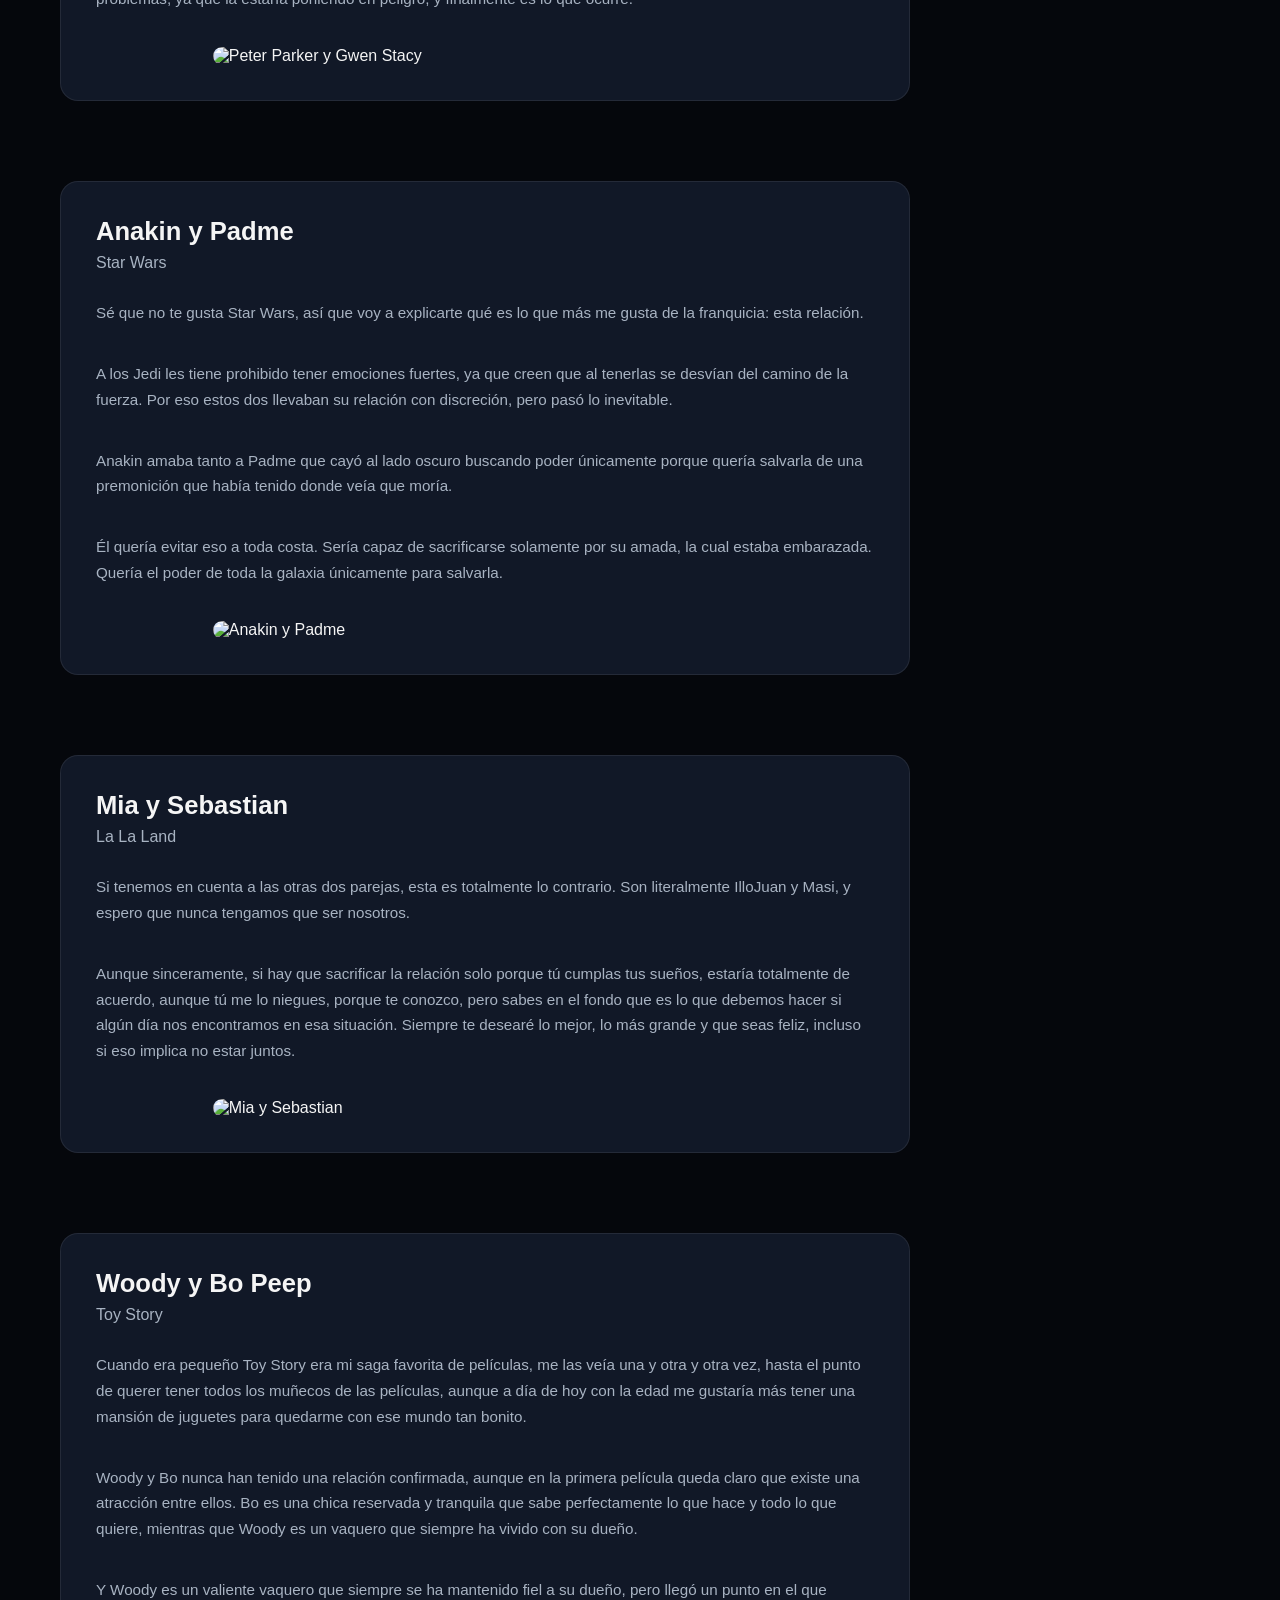
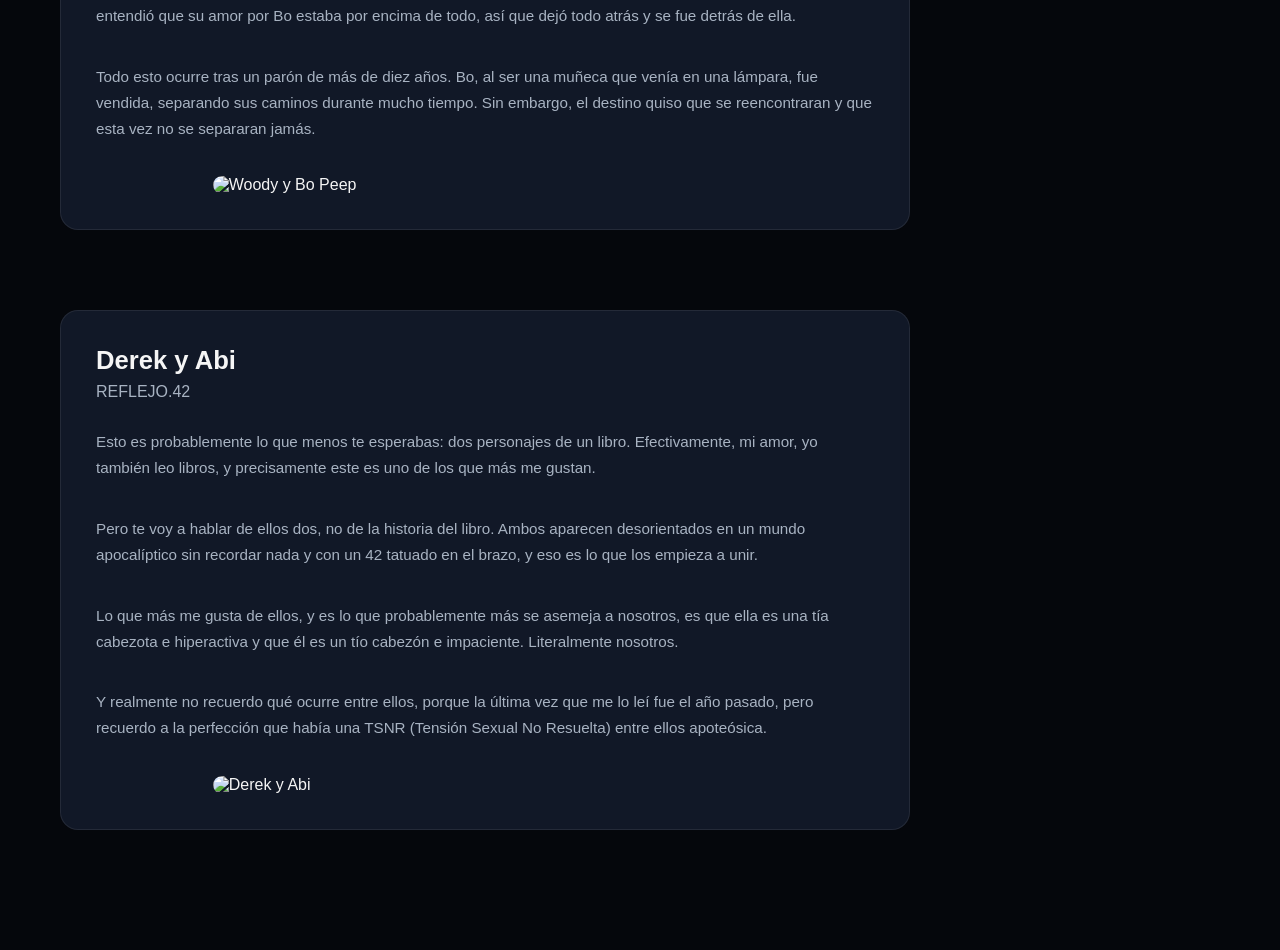
==== commit 62fbc264: "Update recuerdos.html" ====
--- a/recuerdos.html
+++ b/recuerdos.html
@@ -238,8 +238,8 @@
 <h5>Quevedo</h5>
 
 <p>
-Con esta canción pasa algo diferente. Cuando salió, tú ya me habías olvidado,
- pero reencontrarnos entendí perfectamente por qué esta canción me recuerda tanto
+Con esta canción pasa algo diferente. Cuando salió, tú ya me habías olvidado, porque estábamos separados, (nada nuevo)
+ pero al reencontrarnos entendí perfectamente por qué esta canción me recuerda tanto
  a nosotros.
  
  Habla de esa sensación de conocer a alguien y sentir que llevas toda la vida
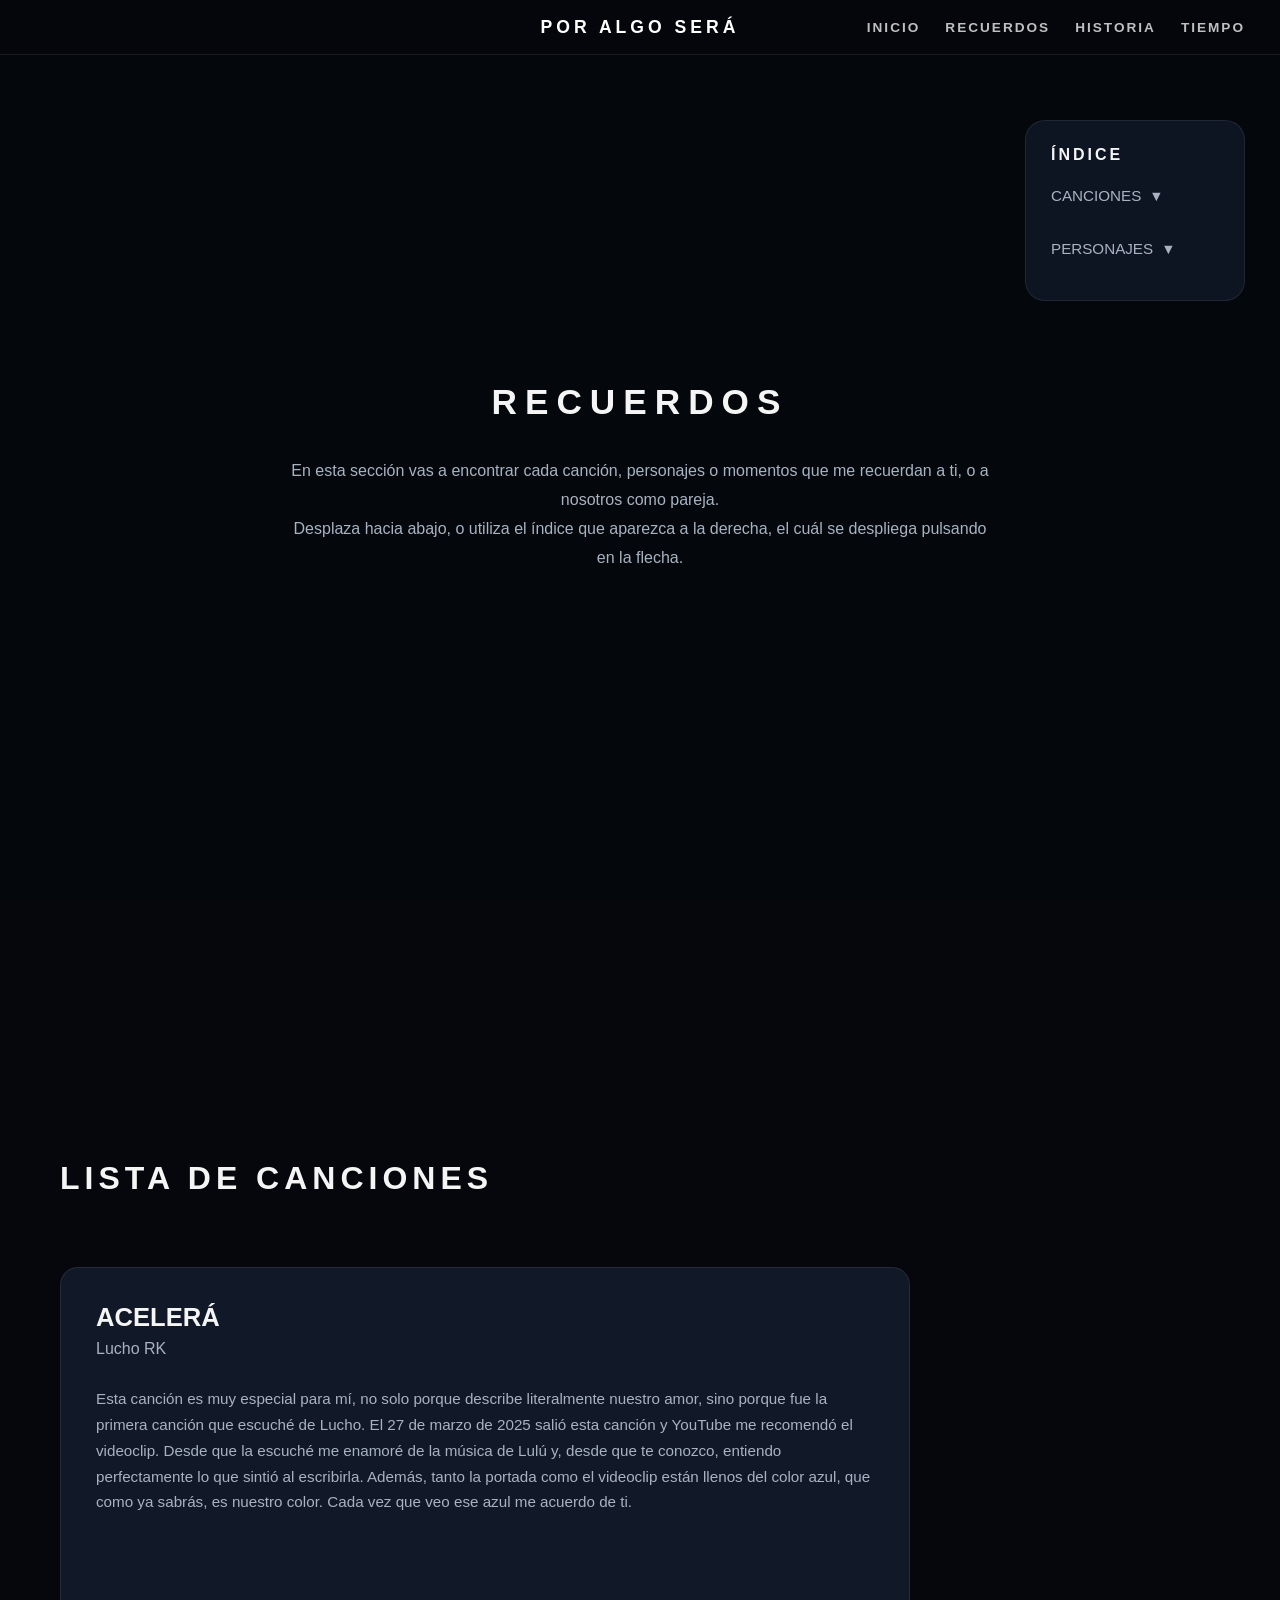
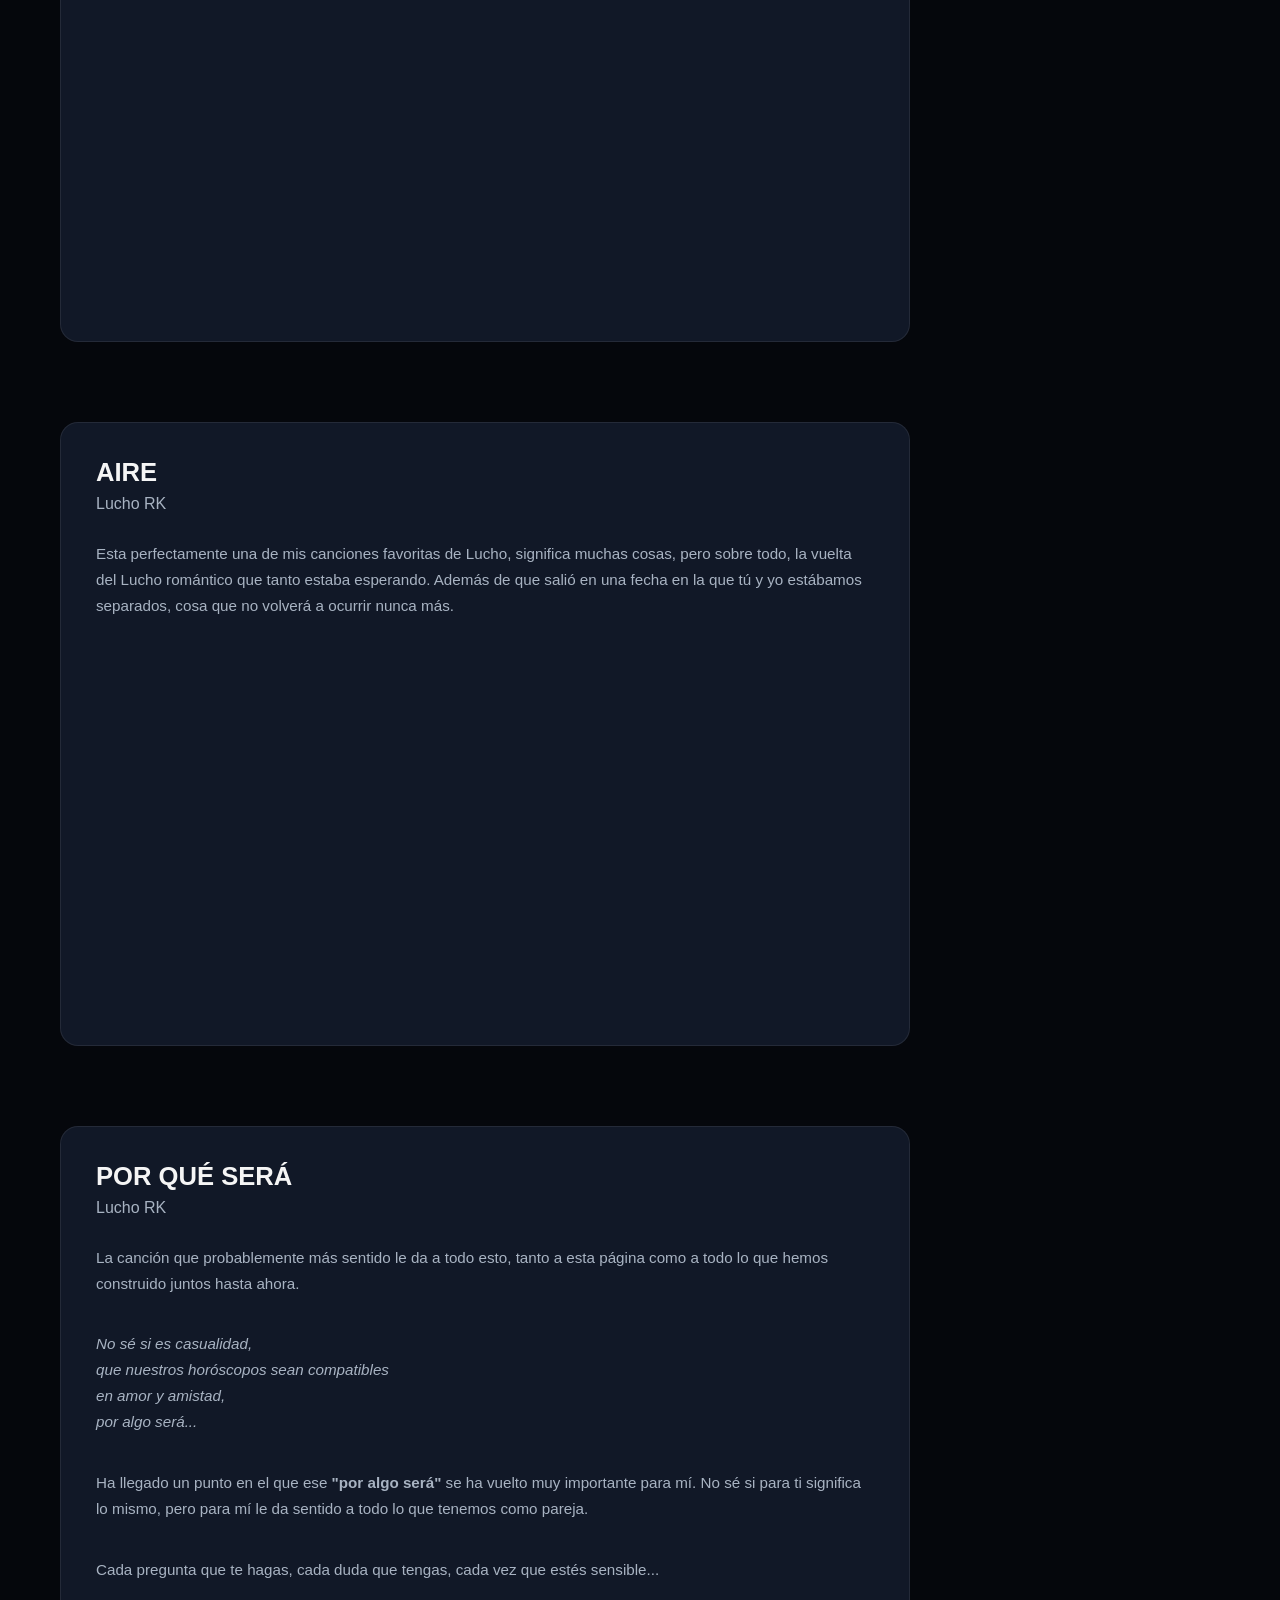
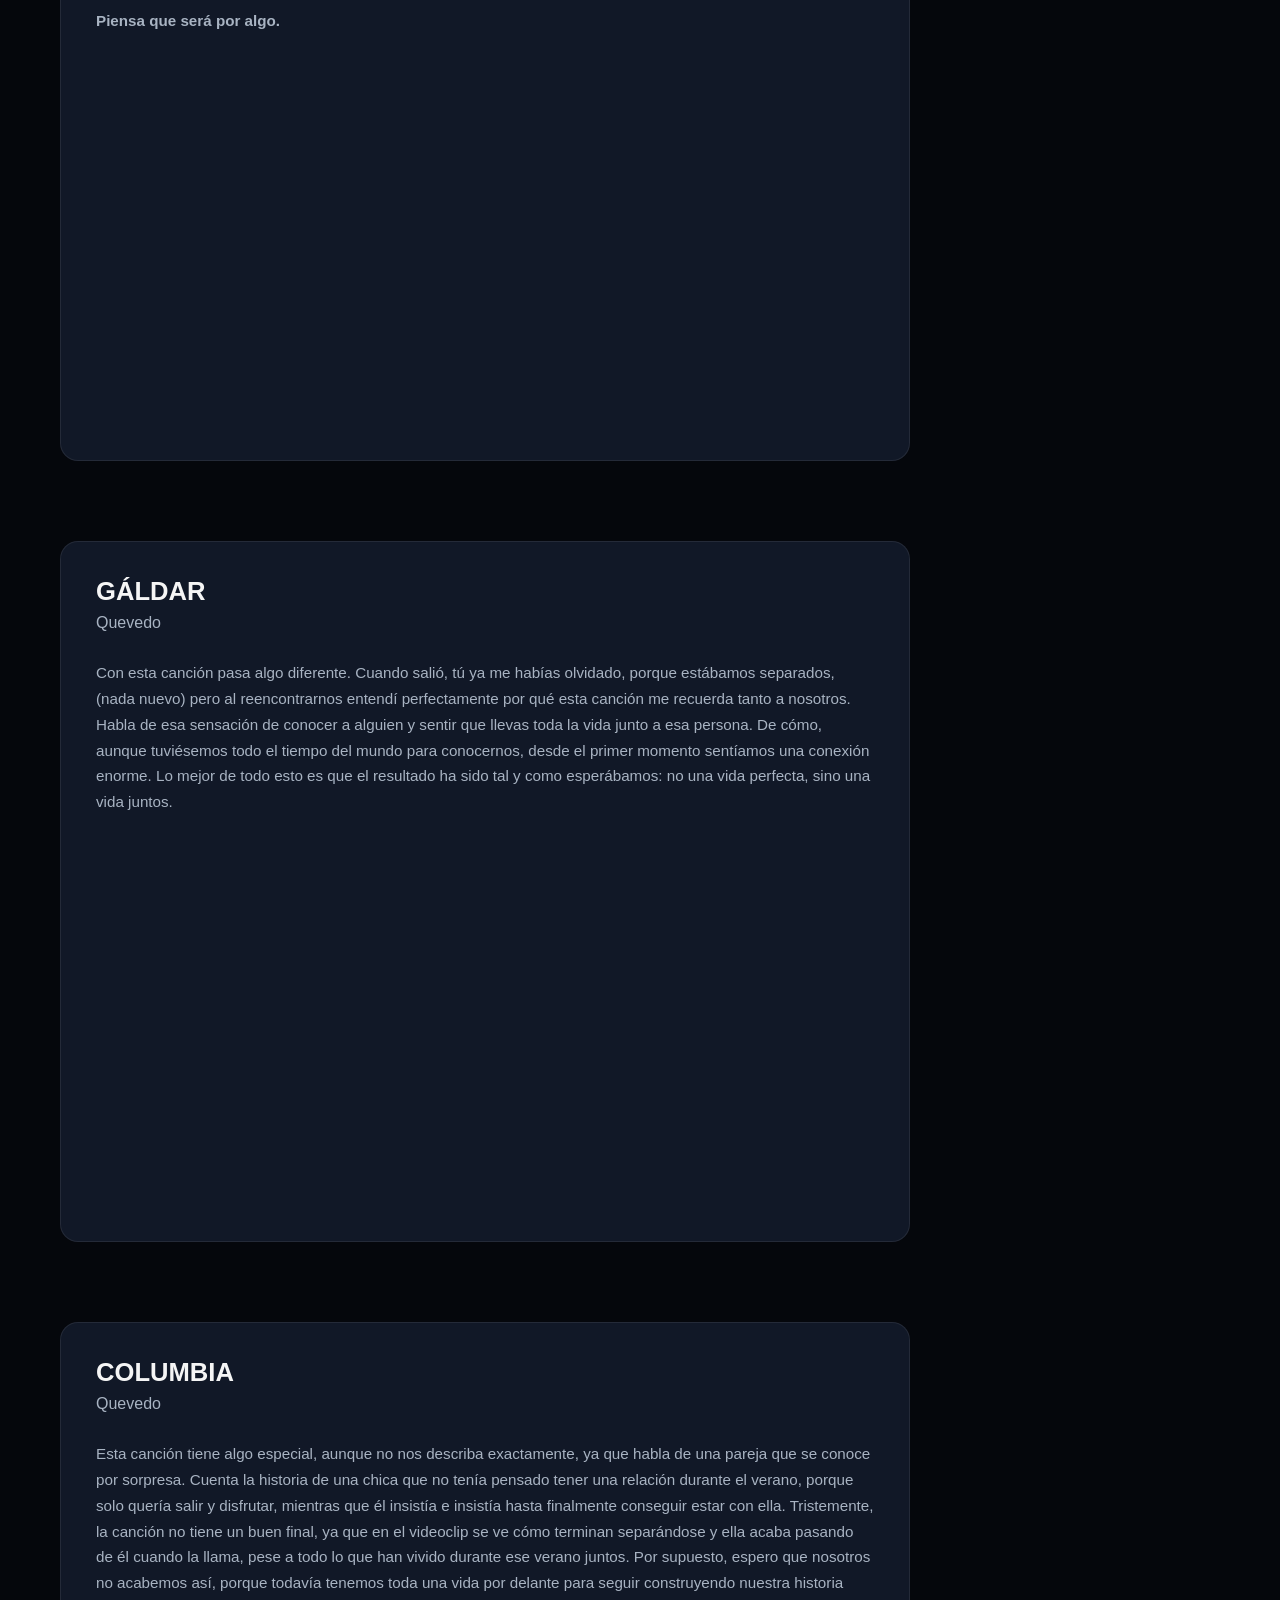
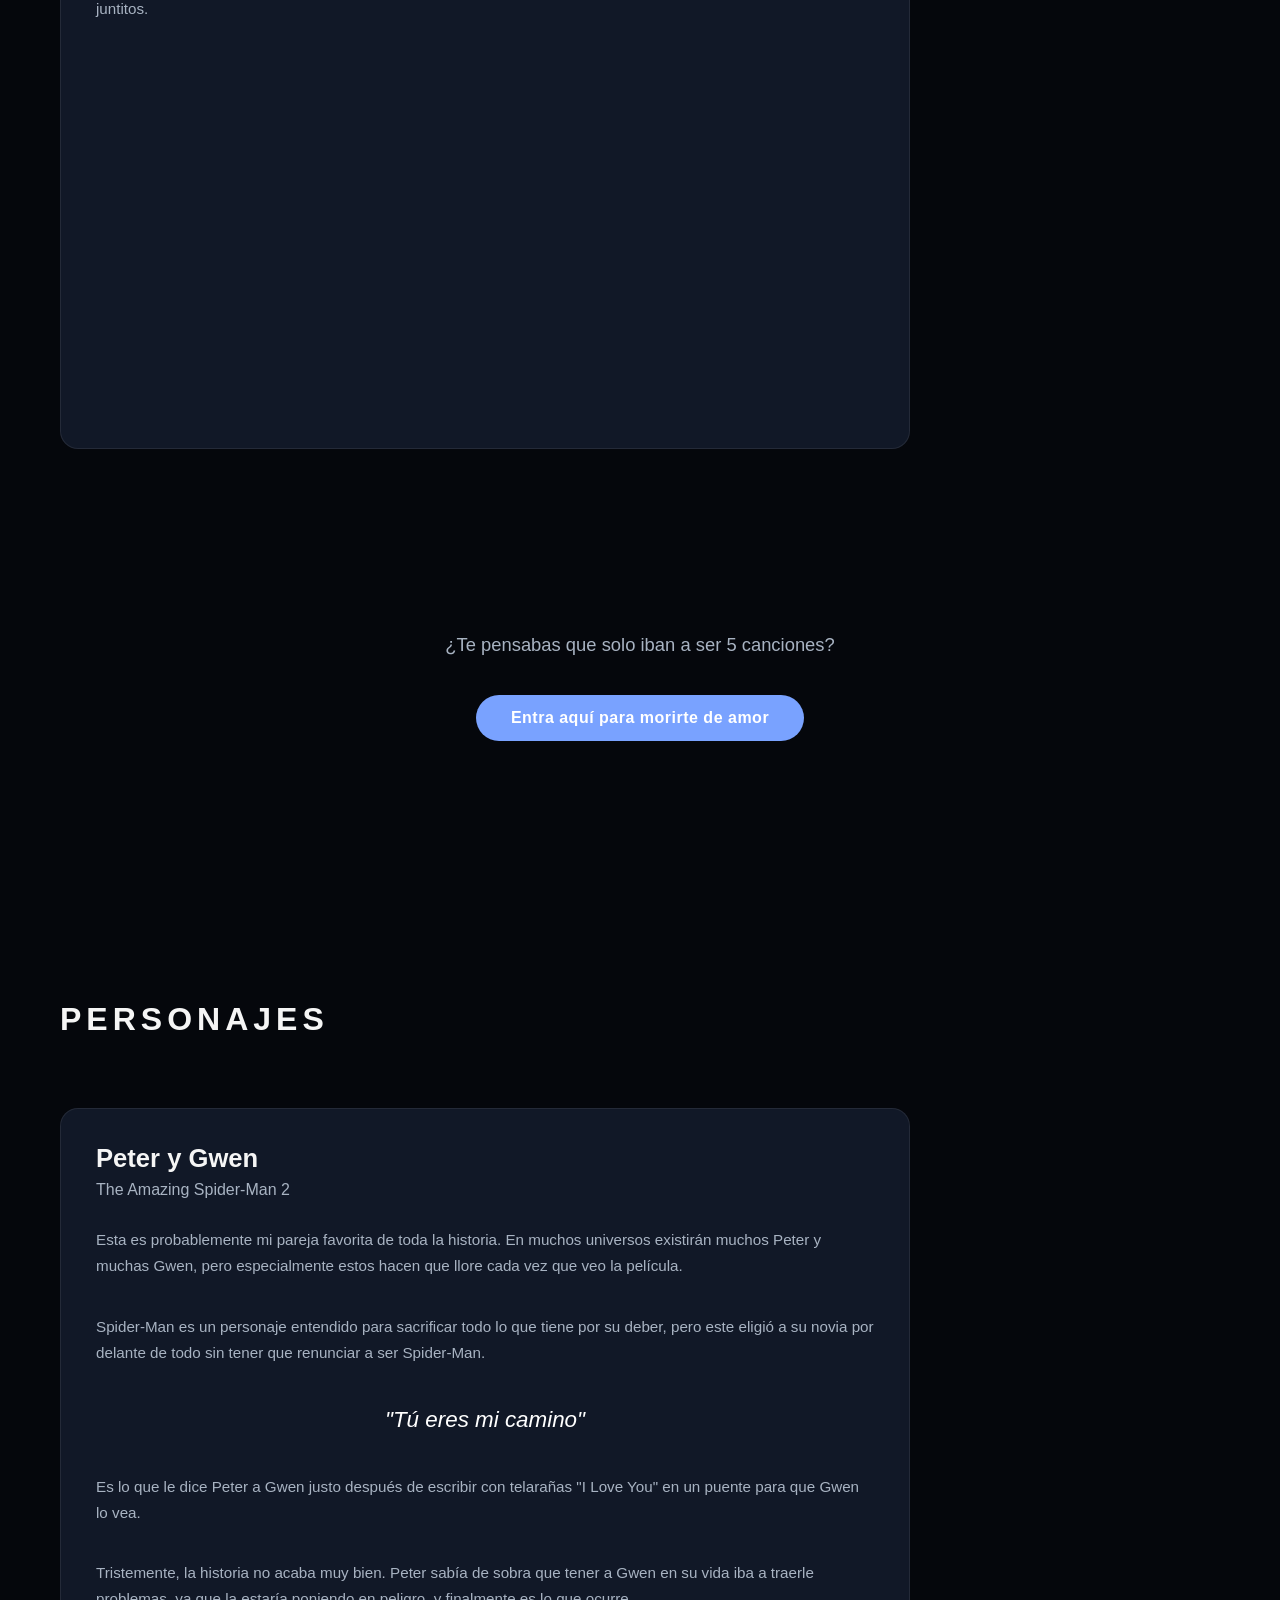
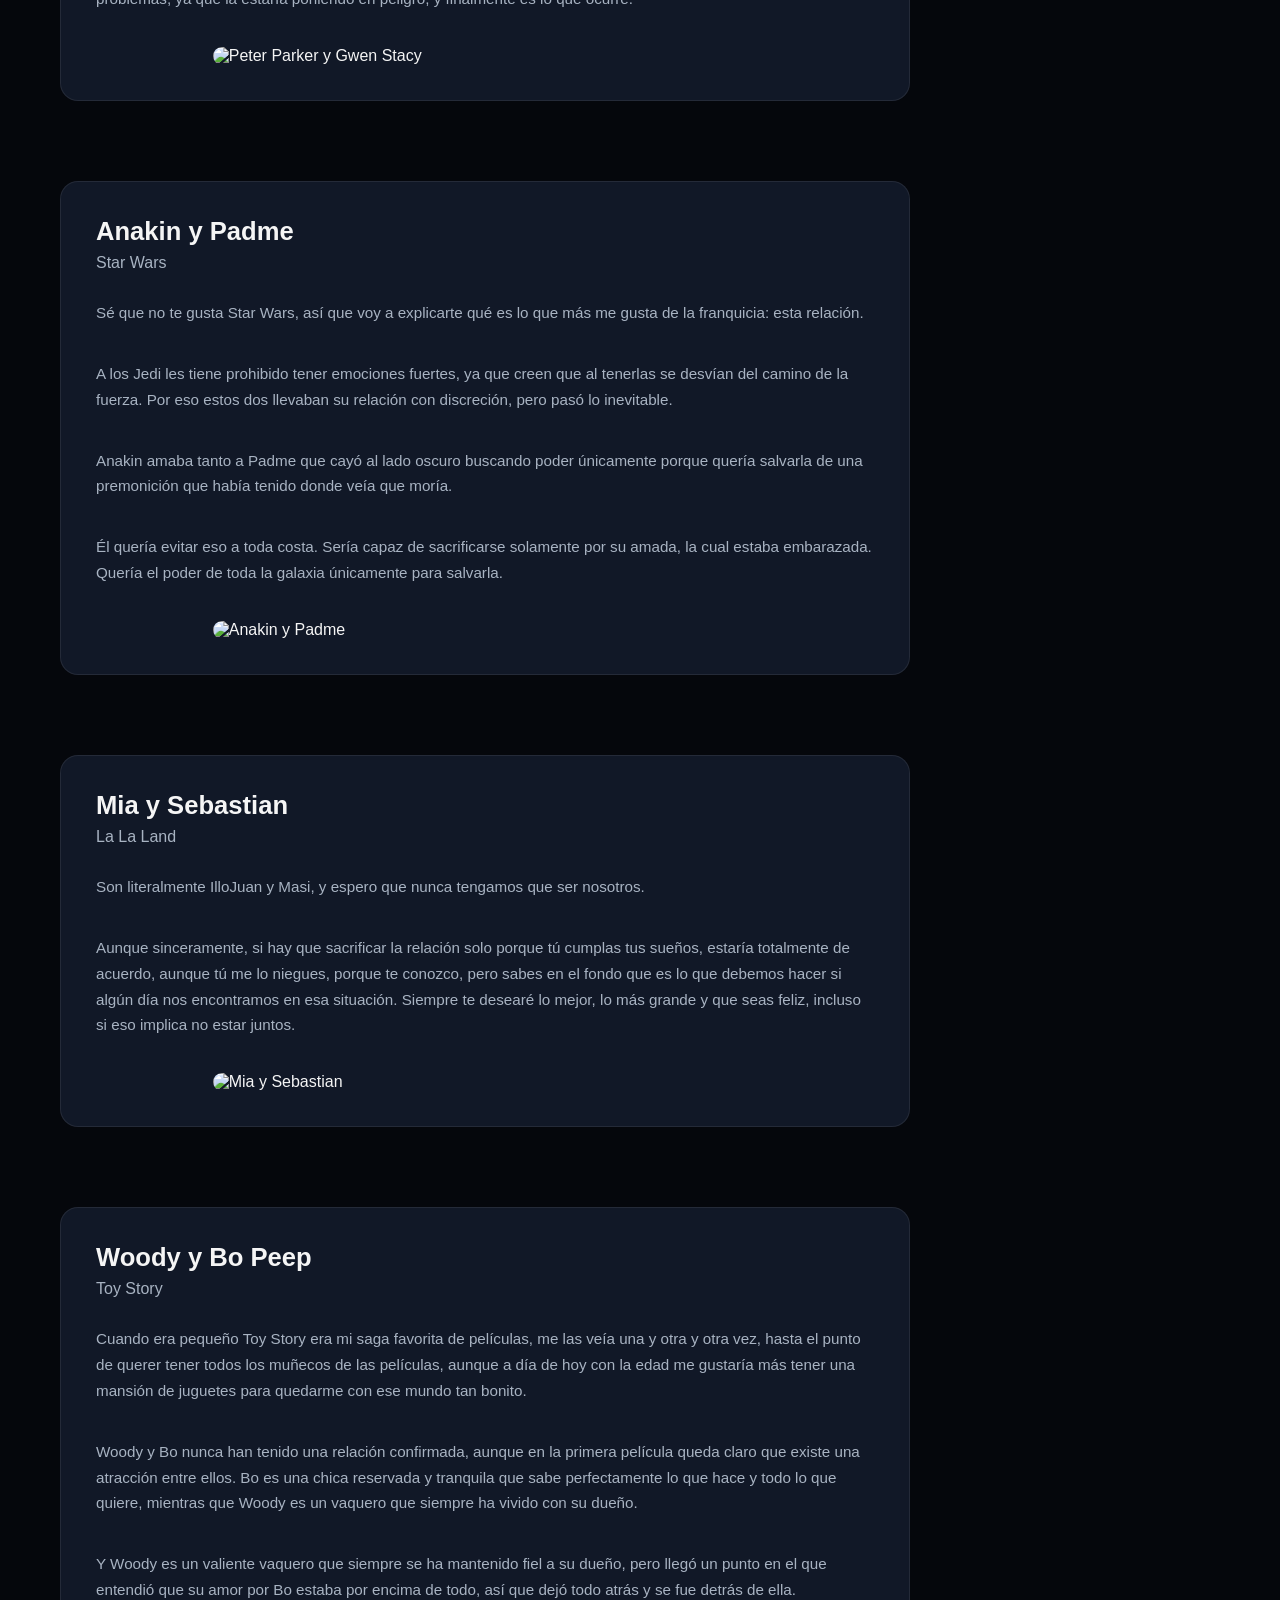
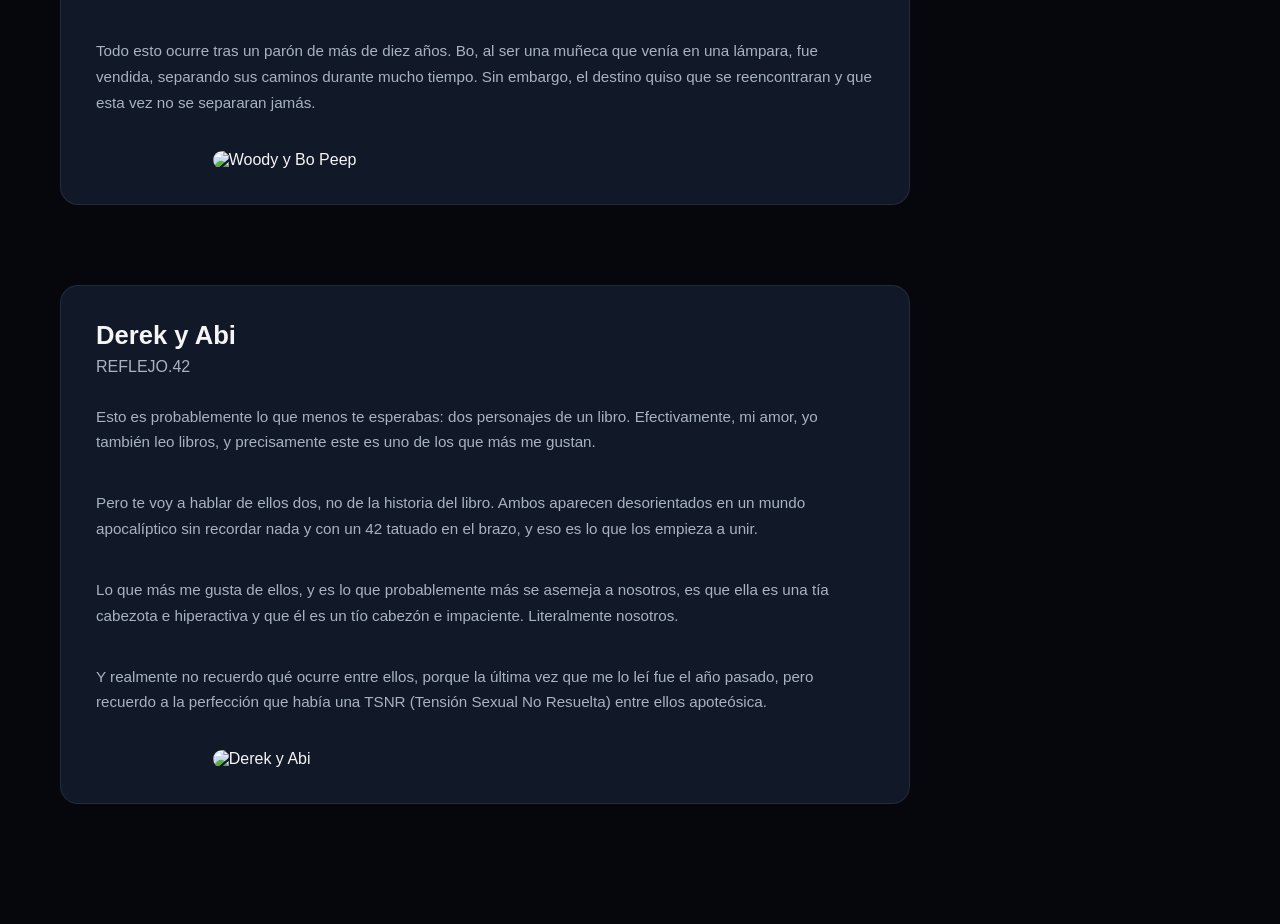
==== commit 6a0e9af9: "Update recuerdos.html" ====
--- a/recuerdos.html
+++ b/recuerdos.html
@@ -412,8 +412,7 @@
 <h5>La La Land</h5>
 
 <p>
-Si tenemos en cuenta a las otras dos parejas, esta es totalmente lo contrario.
- Son literalmente IlloJuan y Masi, y espero que nunca tengamos que ser nosotros.
+Son literalmente IlloJuan y Masi, y espero que nunca tengamos que ser nosotros.
 </p>
 
 <p>
